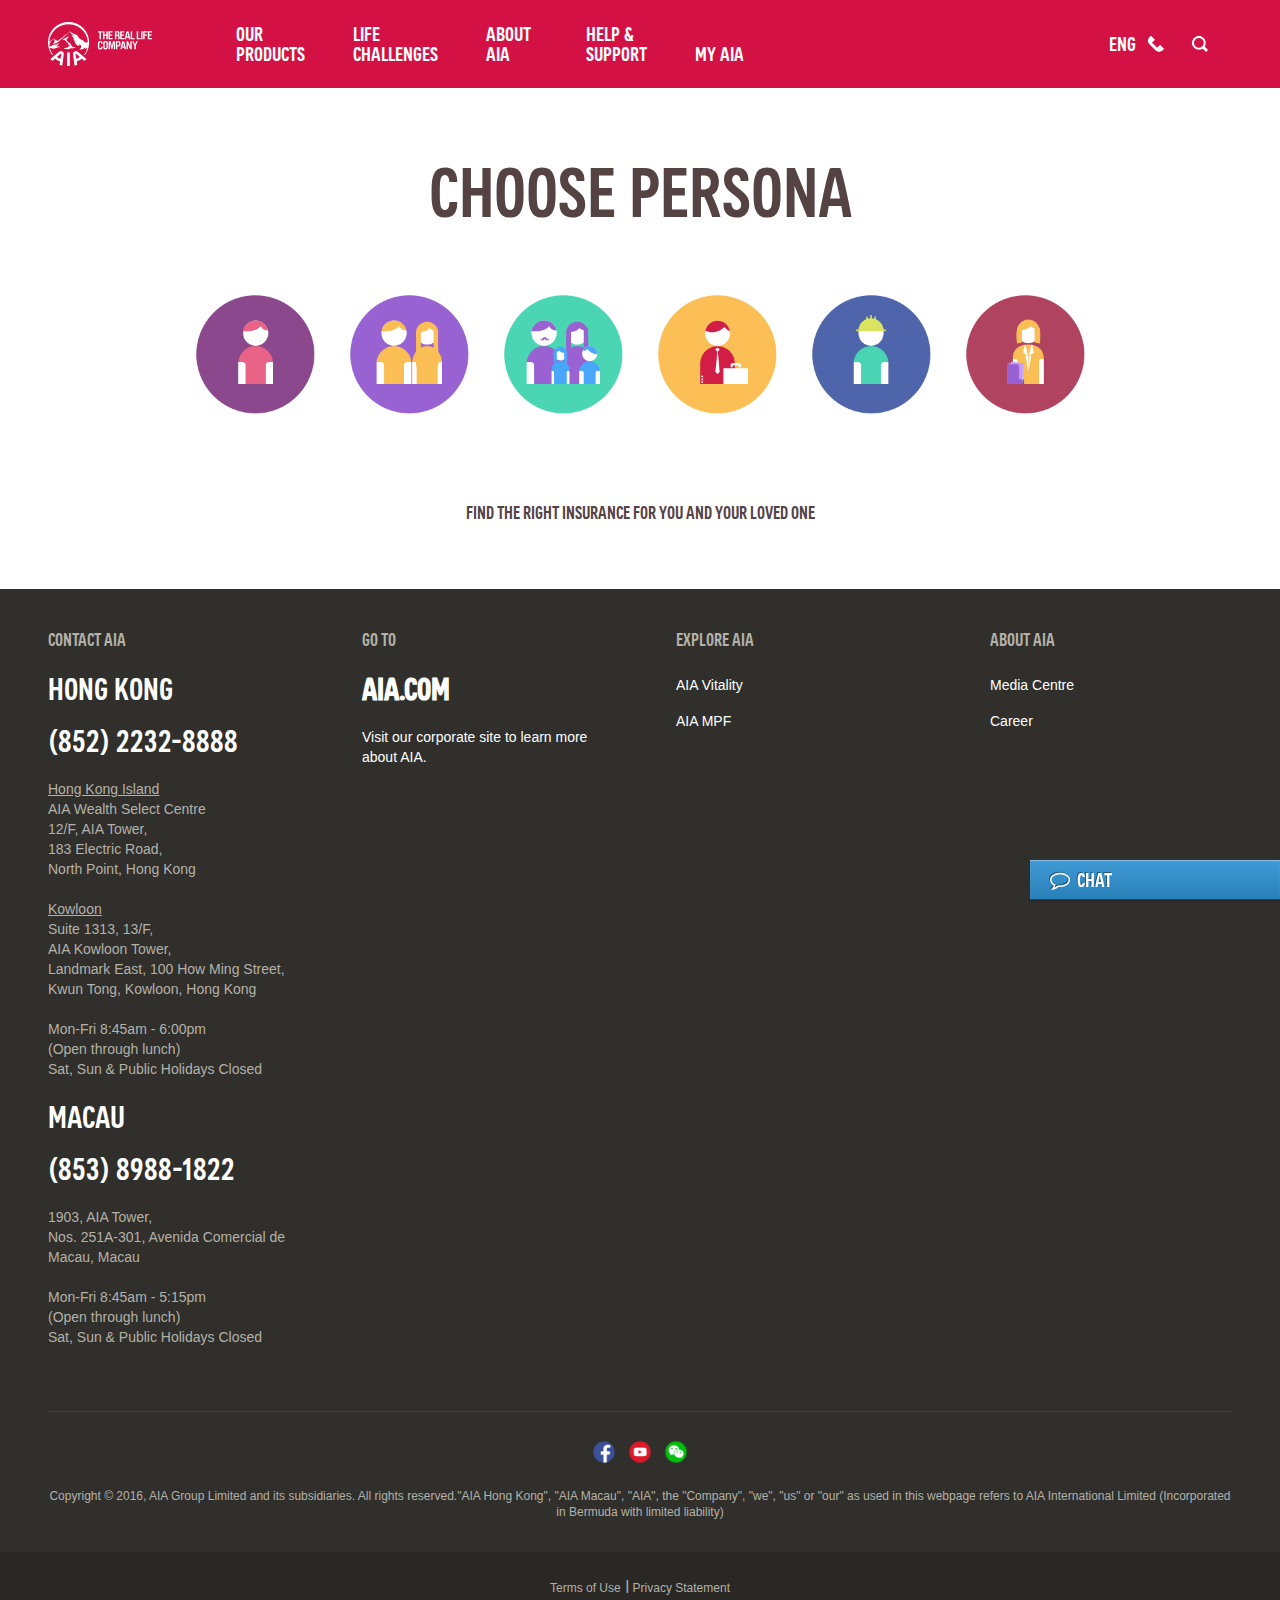
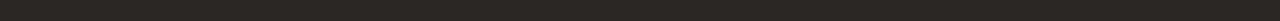
==== en/index.html @ 40a48a63 "url fixed" ====
<!DOCTYPE html>
<html lang="en">

<!-- Mirrored from www.aia.com.hk/en/index.html by HTTrack Website Copier/3.x [XR&CO'2014], Sat, 27 May 2017 01:53:55 GMT -->
<!-- Added by HTTrack -->
<meta http-equiv="content-type" content="text/html;charset=utf-8" />
<!-- /Added by HTTrack -->
<head>
<meta http-equiv="X-UA-Compatible" content="IE=edge">
<meta name="keywords" content="">
<meta name="description" content="AIA Hong Kong provides insurance products for both individuals and businesses. Find out more about our services and get the latest updates!">
<meta name="format-detection" content="telephone=no">
  <link rel='stylesheet' href='custom_style.css'>
  <link href='https://cdnjs.cloudflare.com/ajax/libs/font-awesome/4.3.0/css/font-awesome.css' rel='stylesheet' type='text/css'>
  <link href='https://fonts.googleapis.com/css?family=Roboto:100,300,400,700|Roboto+Condensed:300,400,700' rel='stylesheet'
    type='text/css'>
	<style>
	</style>
<script src="jquery-1.10.2.min.js"></script>
<script src="appwarp.min.js"></script>
<script type="text/javascript">
        function fallbackSvgs() {
            if (!/Safari|iPhone|iPad|iPod/.test(navigator.userAgent) || !/Apple Computer/.test(navigator.vendor)) return;
            var svgs=document.getElementsByTagName('svg');
            while (svgs.length) {
                var svg=svgs[0];
                var img=svg.getElementsByTagName('image')[0];
                img.classList.remove('icon-fallback');
                svg.outerHTML=img.outerHTML.replace('image','img');
            }
        }

        if(document.addEventListener){
            document.addEventListener('DOMContentLoaded', function(event) {
                fallbackSvgs();
            });
        }
    </script>

  <script type="text/javascript">
    var apiKey = "112af4dc8deae4602107b53dc00320ffbe6f4601c181097332210247042c0b2e";
    var secreteKey = "acedbf2c30df3cff12a6592e09441986ffa136e1caedbfd6b4c72ea57dddc3f6";

    var _warpclient;
    var nameId = "";
    var roomsText = "";
    var inRoom = false;
    var roomId = "";
	var questionAnswers=0;

    function onConnectDone(res) {
	
      if (res == AppWarp.ResultCode.Success) {
        console.log("Client Connected");
        console.log("Checking If Admin is Online!!!!");
        _warpclient.getUserStatus("ADMIN");
      }
      else {
        console.log("Error in Connection");
      }
    }

    function onGetUserStatusDone(res) {

      $("#roomInfo").html("onGetUserStatusDone Success");
      if (res.json.status) {
        console.log("Admin is Online!!!!");
        $("#getUsers").html("Admin is available");
      } else {
        console.log("Admin is not Online!!!!");
        $("#getUsers").html("Admin is not available");
      }

    }

    //sendPrivateChat(toUser, message) 

    function onSendPrivateChatDone(res) {
      var msg = "onSendPrivateChatDone : <strong>" + AppWarp.ResultCode[res] + "</strong>";
      console.log(msg);
      if (AppWarp.ResultCode[res] == "Success") {

      } else {

      }
    }

	function sendQuestionFromAdmin(answer){
	var resAns = answer.toLowerCase();

	if(questionAnswers==0){
	if(resAns=="n"||resAns=="no"){
	      questionAnswers++;
	      setResponse("Admin", "")
		  setTimeout(function(){ setResponse("Admin", "Are you looking to protect yourself or your family members?"); },500);
	}
	else if(resAns=="y"||resAns=="yes"){
	 questionAnswers++;
	  setResponse("Admin", "")
	 setTimeout(function(){ setResponse("Admin", "I am unable to get you, please contact at contact@aia.com"); },500);
	}
	else{
	setTimeout(function(){ setResponse("Admin", "I am unable to get you, please choose an option(Y/N)"); },500);
	}
	}
	else if(questionAnswers==1){
	if(resAns=="yes"||resAns=="y"){
	 questionAnswers++;
		setResponse("Admin", "")
		setTimeout(function(){ setResponse("Admin", "Are you looking to protect your Health?"); },500);
	}
	else if(resAns=="n"||resAns=="no"){
	 questionAnswers++;
	  setResponse("Admin", "")
	 setTimeout(function(){ setResponse("Admin", "I am unable to get you, please contact at contact@aia.com"); },500);
	}
	else{
	setTimeout(function(){ setResponse("Admin", "I am unable to get you, please choose an option(Y/N)"); },500);
	}
	}
	else if(questionAnswers==2){
	if(resAns=="no"||resAns=="n"){
	 questionAnswers++;
	  setResponse("Admin", "")
	 setTimeout(function(){ setResponse("Admin", "Are you looking to protect your Life?"); },500);
	}
	else if(resAns=="y"||resAns=="yes"){
	 questionAnswers++;
	  setResponse("Admin", "")
	 setTimeout(function(){ setResponse("Admin", "I am unable to get you, please contact at contact@aia.com"); },500);
	}
	else{
	 setTimeout(function(){ setResponse("Admin", "I am unable to get you, please choose an option(Y/N)"); },500);
	}
	}
	else if(questionAnswers==3){
	  setResponse("Admin", "")
	 setTimeout(function(){ setResponse("Admin", "Thanks for sharing your views,<a href=\"13.88.191.53/en/ourproducts.html\"> click here</a> to know recommended product for you. "); },500);
	}
	else{
	setTimeout(function(){ setResponse("Admin", "I am unable to get you, please contact at contact@aia.com"); },500);
	}
	}
    function onPrivateChatReceived(sender, chat) {
      var msg = "<strong>" + sender + "</strong> privately says <i> " + chat + "</i>";
      console.log(msg);
      setResponse(sender, chat)
    }

    function setResponse(sender, chat) {
      Date.prototype.monthNames = [
        "January", "February", "March",
        "April", "May", "June",
        "July", "August", "September",
        "October", "November", "December"
      ];

      Date.prototype.getShortMonthName = function () {
        return this.monthNames[this.getMonth()].substr(0, 3);
      };
      var today = new Date();
      var dd = today.getDate();
      var mm = today.getShortMonthName();
      var currDate = mm + " " + dd

      if (sender === nameId) {
	  
        var liHtml = '<li><div class="row"><div class="col-xs-12"><div class="meta-info user_info_right"><a href="#">' + sender + '</a> on ' + currDate + '</div></div></div><div class="row"><div class="col-xs-2"> </div><div class="col-xs-10"><div class="chat-bubble chat-bubble-right"><div class="bubble-arrow"></div><p class="pd0 mr0">' + chat + '</p></div></div></div></li>'
        $("#response").html($("#response").html() + liHtml);
		sendQuestionFromAdmin(chat);
		
      }
	  else if(sender=="Admin" && chat==""){
	     var liHtml = '<div class="meta-info user_info_left">Bot is typing....  </div>'
       // $("#response").html($("#response").html() + liHtml);
	  }
      else {
        var liHtml = '<li><div class="row"><div class="col-xs-12"><div class="meta-info user_info_left"><a href="#">' + sender+ '</a> on ' + currDate + '</div></div></div><div class="row"><div class="col-xs-10"><div class="chat-bubble chat-bubble-left"><div class="bubble-arrow"></div><p class="pd0 mr0">' + chat + '</p> </div>  </div> <div class="col-xs-2"> </div></div></li>'
        $("#response").html($("#response").html() + liHtml);
      }


      var fixedScroll = document.getElementById("chatDiv");
      fixedScroll.scrollTop = fixedScroll.scrollHeight;


    }

    function openChatWindow(id) {
      if ( id == 'persona1'){
        $("#persona1").addClass("persona-selected");
        $("#persona2").removeClass("persona-selected");
        $("#persona3").removeClass("persona-selected");
        $("#persona4").removeClass("persona-selected");
        $("#persona5").removeClass("persona-selected");
        $("#persona6").removeClass("persona-selected");
      }else if ( id == 'persona2'){
        $("#persona2").addClass("persona-selected");
        $("#persona1").removeClass("persona-selected");
        $("#persona3").removeClass("persona-selected");
        $("#persona4").removeClass("persona-selected");
        $("#persona5").removeClass("persona-selected");
        $("#persona6").removeClass("persona-selected");
      }else if ( id == 'persona3'){
        $("#persona3").addClass("persona-selected");
        $("#persona1").removeClass("persona-selected");
        $("#persona2").removeClass("persona-selected");
        $("#persona4").removeClass("persona-selected");
        $("#persona5").removeClass("persona-selected");
        $("#persona6").removeClass("persona-selected");
      }else if ( id == 'persona4'){
        $("#persona4").addClass("persona-selected");
        $("#persona1").removeClass("persona-selected");
        $("#persona3").removeClass("persona-selected");
        $("#persona2").removeClass("persona-selected");
        $("#persona5").removeClass("persona-selected");
        $("#persona6").removeClass("persona-selected");
      }else if ( id == 'persona5'){
        $("#persona5").addClass("persona-selected");
        $("#persona1").removeClass("persona-selected");
        $("#persona3").removeClass("persona-selected");
        $("#persona4").removeClass("persona-selected");
        $("#persona2").removeClass("persona-selected");
        $("#persona6").removeClass("persona-selected");
      }else if ( id == 'persona6'){
        $("#persona6").addClass("persona-selected");
        $("#persona1").removeClass("persona-selected");
        $("#persona3").removeClass("persona-selected");
        $("#persona4").removeClass("persona-selected");
        $("#persona5").removeClass("persona-selected");
        $("#persona2").removeClass("persona-selected");
      }
     
      $('#chat').fadeOut(500);
      $('#appwarpchatRoomForm').fadeIn(1000);
      countMsg = 0
      $("#chatnote").text("");
    }

    function closeChat() {
      $('#appwarpchatRoomForm').fadeOut(500);
      $('#chat').fadeIn(1000);
    }




    $(document).ready(function () {
      nameId = "Guest"
      console.log("Connecting...");
      AppWarp.WarpClient.initialize(apiKey, secreteKey);
      _warpclient = AppWarp.WarpClient.getInstance();
      _warpclient.setResponseListener(AppWarp.Events.onConnectDone, onConnectDone);
      _warpclient.setResponseListener(AppWarp.Events.onUserStatusDone, onGetUserStatusDone);
      _warpclient.setResponseListener(AppWarp.Events.onSendPrivateChatDone, onSendPrivateChatDone);
      _warpclient.setNotifyListener(AppWarp.Events.onPrivateChatReceived, onPrivateChatReceived);
     // _warpclient.connect(nameId);
      setResponse("Admin", "Are you looking to invest or save for your future ?");
      $("#chatBtn").click(function () {

        if ($("#chatText").val() != "") {
          _warpclient.sendPrivateChat("ADMIN", $("#chatText").val());
          setResponse(nameId, $("#chatText").val())
		
          $("#chatText").val("");
        }

      });


    });
  </script>
<meta charset="utf-8">
<meta name="viewport" content="width=device-width, initial-scale=1">
<link rel="icon" href="http://www.aia.com.hk/favicon.ico">
<meta name="google-site-verification" content="54r_aeWlMn4GlJ3E33iIBXCVRWlQ9u3NirgocpAQpz4"/>
<link rel="stylesheet" href="../etc/clientlibs/aia/aia-header.min.bcd411696935f5791900a3b839f536d9.css" type="text/css">
<script type="text/javascript" src="../etc/clientlibs/aia/aia-header.min.0e0a259e5b0465d894c27c2f951779d0.js"></script>
<link rel="canonical" href="index.html"/>

<!-- HTML5 shim and Respond.js IE8 support of HTML5 elements and media queries -->
<!--[if lte IE 9]>
<link rel="stylesheet" href="/etc/clientlibs/aia/ie-fixes.min.css" type="text/css">
<script type="text/javascript" src="/etc/clientlibs/aia/ie-fixes.min.js"></script>

<![endif]-->

<title>AIA Life Insurance Hong Kong - AIA Hong Kong</title>
</head>

<body>
<div> <a id="gotocontent" href="#main" class="lk2 gotocontent" tabindex="1">Skip to main content</a></div>
<div> 
  <script type="text/javascript">
	window._q=[];
</script>
  <div class="topnav global-nav parbase">
    <div class="navmenu-backdrop"></div>
    <div class="navmenu navmenu-default navmenu-fixed-left offcanvas">
      <ul class="navmenu-nav-inline">
        <li><a href="index.html">ENG</a></li>
        <li><a href="http://www.aia.com.hk/zh-hk/index.html">繁體</a></li>
        <li><a href="http://www.aia.com.hk/zh-cn/index.html">简体</a></li>
      </ul>
      <ul class="nav navmenu-nav" data-user-menu="individual">
        <li> <a class="clearfix" href="index.html"> <svg  class="icon icon-xs hide-on-fallback " role="img">
          <g>
            <use xmlns:xlink="http://www.w3.org/1999/xlink" xlink:href="http://www.aia.com.hk/content/dam/aia/icons/icons.svg#home-menu"></use>
            <image class="icon icon-xs " src="../content/dam/aia/icons/menu/home-menu.png" alt="undefined" xmlns:xlink="http://www.w3.org/1999/xlink" xlink:href="#"></image>
          </g>
                                                                                                                                                            </svg> <span class="h5 w">home</span> </a> </li>
        <li class="dropdown">
          <div class="mobile-firstlevel"> <a class="" href="our-products.html"> <svg  class="icon icon-xs hide-on-fallback " role="img">
            <g>
              <use xmlns:xlink="http://www.w3.org/1999/xlink" xlink:href="http://www.aia.com.hk/content/dam/aia/icons/icons.svg#life-menu"></use>
              <image class="icon icon-xs " src="../content/dam/aia/icons/menu/life-menu.png" alt="undefined" xmlns:xlink="http://www.w3.org/1999/xlink" xlink:href="#"></image>
            </g>
            </svg> <span>Our Products</span> </a> <a class="dropdown-toggle pull-right" data-toggle="dropdown"> <svg  class="icon icon-xs hide-on-fallback pull-right closed-show" role="img">
            <g>
              <use xmlns:xlink="http://www.w3.org/1999/xlink" xlink:href="http://www.aia.com.hk/content/dam/aia/icons/icons.svg#open-2ndg"></use>
              <image class="icon icon-xs pull-right closed-show" src="../content/dam/aia/icons/secondary/open-2ndg.png" alt="undefined" xmlns:xlink="http://www.w3.org/1999/xlink" xlink:href="#"></image>
            </g>
            </svg> <svg  class="icon icon-xs hide-on-fallback pull-right closed-hide" role="img">
            <g>
              <use xmlns:xlink="http://www.w3.org/1999/xlink" xlink:href="http://www.aia.com.hk/content/dam/aia/icons/icons.svg#close-2ndg"></use>
              <image class="icon icon-xs pull-right closed-hide" src="../content/dam/aia/icons/secondary/close-2ndg.png" alt="undefined" xmlns:xlink="http://www.w3.org/1999/xlink" xlink:href="#"></image>
            </g>
            </svg> </a> </div>
          <ul class="dropdown-menu navmenu-nav navmenu-dropdown-menu" role="menu">
            <li><a class="h6 b5" href="our-products/savings.html">Savings</a></li>
            <li><a class="h6 b5" href="our-products/insurance-with-investment-focus.html">Insurance with Investment Focus</a></li>
            <li><a class="h6 b5" href="our-products/life-protection.html">Life Protection</a></li>
            <li><a class="h6 b5" href="our-products/critical-illness-protection.html">Critical Illness Protection</a></li>
            <li><a class="h6 b5" href="our-products/medical-protection.html">Medical Protection</a></li>
            <li><a class="h6 b5" href="our-products/retirement-income.html">Retirement Income</a></li>
            <li><a class="h6 b5" href="our-products/investment-linked-assurance-scheme.html">Investment-Linked Assurance Schemes</a></li>
            <li><a class="h6 b5" href="our-products/accident-other-protections.html">Accident &amp; Other Protections</a></li>
            <li><a class="h6 b5" href="our-products/aia-vitality.html">AIA Vitality</a></li>
            <li><a class="h6 b5" href="our-products/employee-benefits.html">Employee Benefits</a></li>
            <li><a class="h6 b5" href="http://www.aia-pt.com.hk/en/index.html">MPF / ORSO / MACAU PENSION</a></li>
          </ul>
        </li>
        <li class="dropdown">
          <div class="mobile-firstlevel"> <a class="" href="life-challenges.html"> <svg  class="icon icon-xs hide-on-fallback " role="img">
            <g>
              <use xmlns:xlink="http://www.w3.org/1999/xlink" xlink:href="http://www.aia.com.hk/content/dam/aia/icons/icons.svg#myclaims-menu"></use>
              <image class="icon icon-xs " src="../content/dam/aia/icons/menu/myclaims-menu.png" alt="undefined" xmlns:xlink="http://www.w3.org/1999/xlink" xlink:href="#"></image>
            </g>
            </svg> <span>Life Challenges</span> </a> <a class="dropdown-toggle pull-right" data-toggle="dropdown"> <svg  class="icon icon-xs hide-on-fallback pull-right closed-show" role="img">
            <g>
              <use xmlns:xlink="http://www.w3.org/1999/xlink" xlink:href="http://www.aia.com.hk/content/dam/aia/icons/icons.svg#open-2ndg"></use>
              <image class="icon icon-xs pull-right closed-show" src="../content/dam/aia/icons/secondary/open-2ndg.png" alt="undefined" xmlns:xlink="http://www.w3.org/1999/xlink" xlink:href="#"></image>
            </g>
            </svg> <svg  class="icon icon-xs hide-on-fallback pull-right closed-hide" role="img">
            <g>
              <use xmlns:xlink="http://www.w3.org/1999/xlink" xlink:href="http://www.aia.com.hk/content/dam/aia/icons/icons.svg#close-2ndg"></use>
              <image class="icon icon-xs pull-right closed-hide" src="../content/dam/aia/icons/secondary/close-2ndg.png" alt="undefined" xmlns:xlink="http://www.w3.org/1999/xlink" xlink:href="#"></image>
            </g>
            </svg> </a> </div>
          <ul class="dropdown-menu navmenu-nav navmenu-dropdown-menu" role="menu">
            <li><a class="h6 b5" href="life-challenges/vitality.html">Leading a Healthier Life</a></li>
            <li><a class="h6 b5" href="life-challenges/childrens-education.html">Plan for Your Children’s Education</a></li>
            <li><a class="h6 b5" href="life-challenges/ci-expenses.html">Lessen the Impact of Critical Illness</a></li>
            <li><a class="h6 b5" href="life-challenges/medical.html">Prepare for Medical Expenses</a></li>
            <li><a class="h6 b5" href="life-challenges/wealth-accumulation.html">Start Building Your Fortune</a></li>
            <li><a class="h6 b5" href="life-challenges/retirement.html">Enjoy Your Retirement</a></li>
          </ul>
        </li>
        <li class="dropdown">
          <div class="mobile-firstlevel"> <a class="" href="about-aia.html"> <svg  class="icon icon-xs hide-on-fallback " role="img">
            <g>
              <use xmlns:xlink="http://www.w3.org/1999/xlink" xlink:href="http://www.aia.com.hk/content/dam/aia/icons/icons.svg#aia-menu"></use>
              <image class="icon icon-xs " src="../content/dam/aia/icons/menu/aia-menu.png" alt="undefined" xmlns:xlink="http://www.w3.org/1999/xlink" xlink:href="#"></image>
            </g>
            </svg> <span>About AIA</span> </a> <a class="dropdown-toggle pull-right" data-toggle="dropdown"> <svg  class="icon icon-xs hide-on-fallback pull-right closed-show" role="img">
            <g>
              <use xmlns:xlink="http://www.w3.org/1999/xlink" xlink:href="http://www.aia.com.hk/content/dam/aia/icons/icons.svg#open-2ndg"></use>
              <image class="icon icon-xs pull-right closed-show" src="../content/dam/aia/icons/secondary/open-2ndg.png" alt="undefined" xmlns:xlink="http://www.w3.org/1999/xlink" xlink:href="#"></image>
            </g>
            </svg> <svg  class="icon icon-xs hide-on-fallback pull-right closed-hide" role="img">
            <g>
              <use xmlns:xlink="http://www.w3.org/1999/xlink" xlink:href="http://www.aia.com.hk/content/dam/aia/icons/icons.svg#close-2ndg"></use>
              <image class="icon icon-xs pull-right closed-hide" src="../content/dam/aia/icons/secondary/close-2ndg.png" alt="undefined" xmlns:xlink="http://www.w3.org/1999/xlink" xlink:href="#"></image>
            </g>
            </svg> </a> </div>
          <ul class="dropdown-menu navmenu-nav navmenu-dropdown-menu" role="menu">
            <li><a class="h6 b5" href="about-aia/messages-from-our-leaders.html">Messages from Our Leaders</a></li>
            <li><a class="h6 b5" href="about-aia/careers.html">Careers</a></li>
            <li><a class="h6 b5" href="about-aia/our-commitments.html">Our Commitments</a></li>
            <li><a class="h6 b5" href="about-aia/media-centre.html">Media Centre</a></li>
            <li><a class="h6 b5" href="about-aia/recent-promotion.html">Recent Promotion</a></li>
            <li><a class="h6 b5" href="about-aia/breeze-e-zine.html">Breeze e-zine</a></li>
            <li><a class="h6 b5" href="about-aia/agency-recognition.html">Agency Recognition</a></li>
            <li><a class="h6 b5" href="about-aia/distribution-partners.html">Distribution Partners</a></li>
            <li><a class="h6 b5" href="about-aia/our-awards.html">Awards</a></li>
          </ul>
        </li>
        <li class="dropdown freefrom-mobile-section">
          <div class="mobile-firstlevel"> <a class="" href="help-and-support/individuals.html"> <svg  class="icon icon-xs hide-on-fallback " role="img">
            <g>
              <use xmlns:xlink="http://www.w3.org/1999/xlink" xlink:href="http://www.aia.com.hk/content/dam/aia/icons/icons.svg#agents-nav"></use>
              <image class="icon icon-xs " src="../content/dam/aia/icons/navigation/agents-nav.png" alt="undefined" xmlns:xlink="http://www.w3.org/1999/xlink" xlink:href="#"></image>
            </g>
            </svg> <span>Help &amp; Support</span> </a> <a class="dropdown-toggle pull-right" data-toggle="dropdown"> <svg  class="icon icon-xs hide-on-fallback pull-right closed-show" role="img">
            <g>
              <use xmlns:xlink="http://www.w3.org/1999/xlink" xlink:href="http://www.aia.com.hk/content/dam/aia/icons/icons.svg#open-2ndg"></use>
              <image class="icon icon-xs pull-right closed-show" src="../content/dam/aia/icons/secondary/open-2ndg.png" alt="undefined" xmlns:xlink="http://www.w3.org/1999/xlink" xlink:href="#"></image>
            </g>
            </svg> <svg  class="icon icon-xs hide-on-fallback pull-right closed-hide" role="img">
            <g>
              <use xmlns:xlink="http://www.w3.org/1999/xlink" xlink:href="http://www.aia.com.hk/content/dam/aia/icons/icons.svg#close-2ndg"></use>
              <image class="icon icon-xs pull-right closed-hide" src="../content/dam/aia/icons/secondary/close-2ndg.png" alt="undefined" xmlns:xlink="http://www.w3.org/1999/xlink" xlink:href="#"></image>
            </g>
            </svg> </a> </div>
          <ul class="dropdown-menu navmenu-nav navmenu-dropdown-menu" role="menu">
            <li> <a class="h6 b5" href="help-and-support/individuals/contact.html" target="_self">Contact Information</a> </li>
            <li> <a class="h6 b5" href="help-and-support/individuals/premium-payment-channels.html" target="_self">Payment Options</a> </li>
            <li> <a class="h6 b5" href="help-and-support/individuals/exchange-rates.html" target="_self">Foreign Exchange Rates</a> </li>
            <li> <a class="h6 b5" href="help-and-support/individuals/claims-corner.html" target="_self">Claims Corner</a> </li>
            <li> <a class="h6 b5" href="help-and-support/individuals/health-care-support.html" target="_self">Health Care Support</a> </li>
            <li> <a class="h6 b5" href="help-and-support/individuals/investment-information.html" target="_self">Investment Information</a> </li>
            <li> <a class="h6 b5" href="help-and-support/aias.html" target="_self">Worldwide Emergency Assistance Services</a> </li>
            <li> <a class="h6 b5" href="help-and-support/individuals/form-library.html" target="_self">Form Library</a> </li>
          </ul>
        </li>
        <li class="dropdown myaia-mobile-section">
          <div class="mobile-firstlevel"> <a class="" href="#"> <svg  class="icon icon-xs hide-on-fallback " role="img">
            <g>
              <use xmlns:xlink="http://www.w3.org/1999/xlink" xlink:href="http://www.aia.com.hk/content/dam/aia/icons/icons.svg#myinsurance-menu"></use>
              <image class="icon icon-xs " src="../content/dam/aia/icons/menu/myinsurance-menu.png" alt="undefined" xmlns:xlink="http://www.w3.org/1999/xlink" xlink:href="#"></image>
            </g>
            </svg> <span>My AIA</span> </a> <a class="dropdown-toggle pull-right" data-toggle="dropdown"> <svg  class="icon icon-xs hide-on-fallback pull-right closed-show" role="img">
            <g>
              <use xmlns:xlink="http://www.w3.org/1999/xlink" xlink:href="http://www.aia.com.hk/content/dam/aia/icons/icons.svg#open-2ndg"></use>
              <image class="icon icon-xs pull-right closed-show" src="../content/dam/aia/icons/secondary/open-2ndg.png" alt="undefined" xmlns:xlink="http://www.w3.org/1999/xlink" xlink:href="#"></image>
            </g>
            </svg> <svg  class="icon icon-xs hide-on-fallback pull-right closed-hide" role="img">
            <g>
              <use xmlns:xlink="http://www.w3.org/1999/xlink" xlink:href="http://www.aia.com.hk/content/dam/aia/icons/icons.svg#close-2ndg"></use>
              <image class="icon icon-xs pull-right closed-hide" src="../content/dam/aia/icons/secondary/close-2ndg.png" alt="undefined" xmlns:xlink="http://www.w3.org/1999/xlink" xlink:href="#"></image>
            </g>
            </svg> </a> </div>
          <ul class="dropdown-menu navmenu-nav navmenu-dropdown-menu" role="menu">
            <li> <a class="h6 b5" href="https://www3.aia.com.hk/customer/vitality/login.do" target="_self">AIA Vitality</a> </li>
            <li> <a class="h6 b5" href="https://www3.aia.com.hk/customer/agreement.do" target="_self">Customer Corner</a> </li>
            <li> <a class="h6 b5" href="https://www3.aia.com.hk/agency/loginb.do" target="_self">Agency Corner</a> </li>
            <li> <a class="h6 b5" href="https://www3.aia.com.hk/ebusiness/" target="_self">Partnership Distribution Corner</a> </li>
            <li> <a class="h6 b5" href="https://www3.aia.com.hk/iAES" target="_self">Assignee Corner</a> </li>
            <li> <a class="h6 b5" href="https://gmd.aia.com.hk/eCOMPASS/com/aig/ecompass/admin/jsp/Login.jsp?locale=en_HK" target="_blank">Employee Benefits</a> </li>
            <li> <a class="h6 b5" href="https://www3.aia-pt.com.hk/mpf/ee/login.jspa?lang=en_US" target="_blank">MPF</a> </li>
            <li> <a class="h6 b5" href="https://www3.aia-pt.com.hk/orso/ee/login.jsp?es=ORSO&amp;lang=en_US" target="_blank">ORSO</a> </li>
          </ul>
        </li>
      </ul>
      <ul class="nav promomenu-nav">
        <li> <a href="about-aia/recent-promotion/aia-vitality-weekly-challenge.html">
          <div class="h5 w">AIA Vitality Weekly Challenge Lucky Draw</div>
          <div class="b5 bt5">Stay active and grab every chance to win!</div>
          </a> </li>
        <li> <a href="our-products/life-stages.html">
          <div class="h5 w">Life Stages</div>
          <div class="b5 bt5">Learn more about the needs of different life stages and the solutions we can offer.</div>
          </a> </li>
        <li> <a href="help-and-support/individuals/important-information.html">
          <div class="h5 w">Important Information</div>
          <div class="b5 bt5"></div>
          </a> </li>
      </ul>
    </div>
    <div class="navbar navbar-default navbar-fixed">
      <div class="navbar-slim">
        <div class="navbar-title-slim">AIA</div>
      </div>
      <div class="navbar-one">
        <button type="button" class="navbar-btn hide-sd-up" data-toggle="offcanvas" data-target=".navmenu"> <svg  class="icon icon-xs hide-on-fallback " role="img">
        <!--g>
          <use xmlns:xlink="http://www.w3.org/1999/xlink" xlink:href="http://www.aia.com.hk/content/dam/aia/icons/icons.svg#menu-nav"></use>
          <image class="icon icon-xs " src="../content/dam/aia/icons/navigation/menu-nav.png" alt="undefined" xmlns:xlink="http://www.w3.org/1999/xlink" xlink:href="#"></image>
        </g-->
        </svg> </button>
        <a class="navbar-brand" href="index.html" tabindex="99"> <svg  class="icon icon-s hide-on-fallback visible-xs-inline-block" role="img">
        <g>
          <use xmlns:xlink="http://www.w3.org/1999/xlink" xlink:href="http://www.aia.com.hk/content/dam/aia/icons/icons.svg#aiawhite-logo"></use>
          <image class="icon icon-s visible-xs-inline-block" src="../content/dam/aia/logos/aiawhite-logo.png" alt="" xmlns:xlink="http://www.w3.org/1999/xlink" xlink:href="#"></image>
        </g>
        </svg> <img class="navbar-brand-img hidden-xs mrlt50neg" src="../content/dam/aia/logos/aia-logo-lockup-2x.png"/> </a>
        <ul class="nav navbar-nav" data-user-menu="individual">
          <li class="dropdown"> <a href="our-products.html" class="dropdown-toggle h6" data-hover="dropdown" data-delay="100" data-hover-delay="300" style="width:100px" tabindex="100"> Our Products </a>
            <div class="dropdown-menu">
              <div class="container-fluid margin-bottom-xxl">
                <div class="row">
                  <div class="col-sm-3 margin-top-3xl">
                    <div class="margin-bottom-5xl">
                      <h4 class="p1 margin-bottom-m">Our Products</h4>
                      <p class="bt3 p3 margin-bottom-xxl">Find our products and services according to your insurance needs.</p>
                      <a class="lk1" href="our-products.html">See more</a>
                      <div class="link-arrow"></div>
                    </div>
                    <div>
                      <h4 class="p1 margin-bottom-m">Life Stages</h4>
                      <p class="bt3 p3 margin-bottom-xxl">Which life stages are you in? We understand your needs and are committed to offering the right solutions that cater to your evolving needs.​</p>
                      <a class="lk1" href="our-products/life-stages.html">See more</a>
                      <div class="link-arrow"></div>
                    </div>
                  </div>
                  <div class="col-sm-9 border-left margin-top-4xl">
                    <div class="row">
                      <div class="col-sm-8">
                        <p class="p2 bt9 margin-bottom-m">For Individuals</p>
                      </div>
                      <div class="col-sm-4">
                        <p class="p2 bt9 margin-bottom-m">For Business</p>
                      </div>
                    </div>
                    <div class="row">
                      <div class="col-sm-4">
                        <ul class="list-unstyled">
                          <li class="list-ele" style="height:84px"> <a href="javascript;;" tabindex="110">
                            <div class="thumbnail">
                              <image class="icon icon-s " src="term-life-insurance/images/icon1.png" alt="undefined" ></image>
                            </div>
                            <div class="content">
                              <h6 class="p3">Single</h6>
                              <p class="p3 bt5">Grow and protect your wealth</p>
                            </div>
                            </a> </li>
                          <li class="list-ele" style="height:84px"> <a href="#" tabindex="111">
                            <div class="thumbnail">
                              <image   class="icon icon-m " src=".term-life-insurance/images/icon2.png" alt="Insurance with Investment Focus"></image>
                            </div>
                            <div class="content">
                              <h6 class="p3">Insurance with Investment Focus</h6>
                              <p class="p3 bt5">Grow your savings with investments</p>
                            </div>
                            </a> </li>
                          <li class="list-ele" style="height:84px"> <a href="#" tabindex="112">
                            <div class="thumbnail">
                              <image class="icon icon-s " src="term-life-insurance/images/icon3.png" alt="undefined"></image>
                            </div>
                            <div class="content">
                              <h6 class="p3">Life Protection</h6>
                              <p class="p3 bt5">Provide financial peace of mind in case worst should happen</p>
                            </div>
                            </a> </li>
                          <li class="list-ele" style="height:84px"> <a href="our-products/critical-illness-protection.html" tabindex="113">
                            <div class="thumbnail">
                              <image class="icon icon-s " src="term-life-insurance/images/icon4.png" alt="Critical Illness Protection"></image>
                            </div>
                            <div class="content">
                              <h6 class="p3">Critical Illness Protection</h6>
                              <p class="p3 bt5">Relieve financial burden when serious illness strikes</p>
                            </div>
                            </a> </li>
                          <li class="list-ele" style="height:84px"> <a href="our-products/medical-protection.html" tabindex="114">
                            <div class="thumbnail">
                              <image class="icon icon-s " src="term-life-insurance/images/icon5.png" alt="undefined"></image>
                            </div>
                            <div class="content">
                              <h6 class="p3">Medical Protection</h6>
                              <p class="p3 bt5">Support for medical expenses</p>
                            </div>
                            </a> </li>
                        </ul>
                      </div>
                      <div class="col-sm-4">
                        <ul class="list-unstyled">
                          <li class="list-ele" style="height:84px"> <a href="our-products/retirement-income.html" tabindex="140">
                            <div class="thumbnail">
                              <image class="icon icon-s " src="term-life-insurance/images/icon6.png" alt="undefined"></image>
                            </div>
                            <div class="content">
                              <h6 class="p3">Retirement Income</h6>
                              <p class="p3 bt5">Prepare for your retirement</p>
                            </d
							iv>
                            </a> </li>
                         </ul>
                      </div>
                      <div class="col-sm-4">
                        <ul class="list-unstyled">
                          <li class="list-ele" style="height:84px"> <a href="our-products/employee-benefits.html" tabindex="170">
                            <div class="thumbnail"> <svg  class="icon icon-s hide-on-fallback " role="img">
                              <g>
                                <use xmlns:xlink="http://www.w3.org/1999/xlink" xlink:href="http://www.aia.com.hk/content/dam/aia/icons/icons.svg#userphoto-prime1"></use>
                                <image class="icon icon-s " src="../content/dam/aia/icons/primary/normal/userphoto-prime1.png" alt="undefined" xmlns:xlink="http://www.w3.org/1999/xlink" xlink:href="#"></image>
                              </g>
                              </svg> </div>
                            <div class="content">
                              <h6 class="p3">Employee Benefits</h6>
                              <p class="p3 bt5">Support your HR strategies with flexible and cost-effective plans to protect your employees</p>
                            </div>
                            </a> </li>
                          <li class="list-ele" style="height:84px"> <a href="http://www.aia-pt.com.hk/en/index.html" tabindex="171">
                            <div class="thumbnail">
                              <image class="icon icon-s " src="../content/dam/aia/icons/primary/normal/pension_business-prime1.png" alt="undefined"></image>
                            </div>
                            <div class="content">
                              <h6 class="p3">MPF / ORSO / MACAU PENSION</h6>
                              <p class="p3 bt5">Check out our range of retirement solutions for employers, employees and self-employed people.</p>
                            </div>
                            </a> </li>
                        </ul>
                      </div>
                    </div>
                  </div>
                </div>
              </div>
              <button class="btn-glyph close-nav-dropdown-btn" data-dismiss="navbar-dropdown" tabindex="199"> <svg title='Dismiss' class="icon icon-xs hide-on-fallback " role="img">
              <g>
                <title>Dismiss</title>
                <use xmlns:xlink="http://www.w3.org/1999/xlink" xlink:href="http://www.aia.com.hk/content/dam/aia/icons/icons.svg#closedark-glyph"></use>
                <image class="icon icon-xs " src="../content/dam/aia/icons/glyph/closedark-glyph.png" alt="undefined" xmlns:xlink="http://www.w3.org/1999/xlink" xlink:href="#"></image>
              </g>
              </svg> </button>
            </div>
          </li>
          <li class="dropdown"> <a href="life-challenges.html" class="dropdown-toggle h6" data-hover="dropdown" data-delay="100" data-hover-delay="300" style="width:100px" tabindex="200"> Life Challenges </a>
            <div class="dropdown-menu">
              <div class="container-fluid margin-bottom-xxl">
                <div class="row">
                  <div class="col-sm-3 margin-top-3xl">
                    <h4 class="p1 margin-bottom-m">Life Challenges</h4>
                    <p class="bt3 p3 margin-bottom-xxl">What matters to you most?</p>
                    <a class="lk1" href="life-challenges.html" tabindex="201">View all life challenges</a>
                    <div class="link-arrow"></div>
                  </div>
                  <div class="col-sm-9 border-left margin-top-4xl">
                    <div class="row">
                      <div class="col-sm-4 hidden-md">
                        <ul class="list-unstyled">
                          <li class="list-ele" style="height:84px"> <a href="life-challenges/vitality.html" tabindex="210">
                            <div class="thumbnail"> <svg  class="icon icon-s hide-on-fallback " role="img">
                              <g>
                                <use xmlns:xlink="http://www.w3.org/1999/xlink" xlink:href="http://www.aia.com.hk/content/dam/aia/icons/icons.svg#lc_runningshoes-prime1"></use>
                                <image class="icon icon-s " src="../content/dam/aia/icons/primary/normal/lc_runningshoes-prime1.png" alt="undefined" xmlns:xlink="http://www.w3.org/1999/xlink" xlink:href="#"></image>
                              </g>
                              </svg> </div>
                            <div class="content">
                              <h6 class="p3">Leading a Healthier Life</h6>
                              <p class="p3 bt5">There is no better feeling in life than being healthy.</p>
                            </div>
                            </a> </li>
                          <li class="list-ele" style="height:84px"> <a href="life-challenges/childrens-education.html" tabindex="211">
                            <div class="thumbnail"> <svg  class="icon icon-s hide-on-fallback " role="img">
                              <g>
                                <use xmlns:xlink="http://www.w3.org/1999/xlink" xlink:href="http://www.aia.com.hk/content/dam/aia/icons/icons.svg#education-prime1"></use>
                                <image class="icon icon-s " src="../content/dam/aia/icons/primary/normal/education-prime1.png" alt="undefined" xmlns:xlink="http://www.w3.org/1999/xlink" xlink:href="#"></image>
                              </g>
                              </svg> </div>
                            <div class="content">
                              <h6 class="p3">Plan for Your Children’s Education</h6>
                              <p class="p3 bt5">Start an education fund as soon as possible to ensure your children’s bright future</p>
                            </div>
                            </a> </li>
                        </ul>
                      </div>
                      <div class="col-sm-4">
                        <ul class="list-unstyled">
                          <li class="list-ele" style="height:84px"> <a href="life-challenges/ci-expenses.html" tabindex="240">
                            <div class="thumbnail"> <svg  class="icon icon-s hide-on-fallback " role="img">
                              <g>
                                <use xmlns:xlink="http://www.w3.org/1999/xlink" xlink:href="http://www.aia.com.hk/content/dam/aia/icons/icons.svg#health-prime1"></use>
                                <image class="icon icon-s " src="../content/dam/aia/icons/primary/normal/health-prime1.png" alt="undefined" xmlns:xlink="http://www.w3.org/1999/xlink" xlink:href="#"></image>
                              </g>
                              </svg> </div>
                            <div class="content">
                              <h6 class="p3">Lessen the Impact of Critical Illness</h6>
                              <p class="p3 bt5">Concentrate on getting well without financial worries</p>
                            </div>
                            </a> </li>
                          <li class="list-ele" style="height:84px"> <a href="life-challenges/medical.html" tabindex="241">
                            <div class="thumbnail"> <svg  class="icon icon-s hide-on-fallback " role="img">
                              <g>
                                <use xmlns:xlink="http://www.w3.org/1999/xlink" xlink:href="http://www.aia.com.hk/content/dam/aia/icons/icons.svg#medicalcare-prime1"></use>
                                <image class="icon icon-s " src="../content/dam/aia/icons/primary/normal/medicalcare-prime1.png" alt="undefined" xmlns:xlink="http://www.w3.org/1999/xlink" xlink:href="#"></image>
                              </g>
                              </svg> </div>
                            <div class="content">
                              <h6 class="p3">Prepare for Medical Expenses</h6>
                              <p class="p3 bt5">Comprehensive protection saves you the financial hassle in dealing with the unexpected</p>
                            </div>
                            </a> </li>
                        </ul>
                      </div>
                      <div class="col-sm-4">
                        <ul class="list-unstyled">
                          <li class="list-ele" style="height:84px"> <a href="life-challenges/wealth-accumulation.html" tabindex="270">
                            <div class="thumbnail"> <svg  class="icon icon-s hide-on-fallback " role="img">
                              <g>
                                <use xmlns:xlink="http://www.w3.org/1999/xlink" xlink:href="http://www.aia.com.hk/content/dam/aia/icons/icons.svg#calculator-prime1"></use>
                                <image class="icon icon-s " src="../content/dam/aia/icons/primary/normal/calculator-prime1.png" alt="undefined" xmlns:xlink="http://www.w3.org/1999/xlink" xlink:href="#"></image>
                              </g>
                              </svg> </div>
                            <div class="content">
                              <h6 class="p3">Start Building Your Fortune</h6>
                              <p class="p3 bt5">Realise your lifelong dreams by accumulating wealth today</p>
                            </div>
                            </a> </li>
                          <li class="list-ele" style="height:84px"> <a href="life-challenges/retirement.html" tabindex="271">
                            <div class="thumbnail"> <svg  class="icon icon-s hide-on-fallback " role="img">
                              <g>
                                <use xmlns:xlink="http://www.w3.org/1999/xlink" xlink:href="http://www.aia.com.hk/content/dam/aia/icons/icons.svg#retirement-prime1"></use>
                                <image class="icon icon-s " src="../content/dam/aia/icons/primary/normal/retirement-prime1.png" alt="undefined" xmlns:xlink="http://www.w3.org/1999/xlink" xlink:href="#"></image>
                              </g>
                              </svg> </div>
                            <div class="content">
                              <h6 class="p3">Enjoy Your Retirement</h6>
                              <p class="p3 bt5">Move towards a fulfilling life in retirement</p>
                            </div>
                            </a> </li>
                        </ul>
                      </div>
                    </div>
                  </div>
                </div>
              </div>
              <button class="btn-glyph close-nav-dropdown-btn" data-dismiss="navbar-dropdown" tabindex="299"> <svg title='Dismiss' class="icon icon-xs hide-on-fallback " role="img">
              <g>
                <title>Dismiss</title>
                <use xmlns:xlink="http://www.w3.org/1999/xlink" xlink:href="http://www.aia.com.hk/content/dam/aia/icons/icons.svg#closedark-glyph"></use>
                <image class="icon icon-xs " src="../content/dam/aia/icons/glyph/closedark-glyph.png" alt="undefined" xmlns:xlink="http://www.w3.org/1999/xlink" xlink:href="#"></image>
              </g>
              </svg> </button>
            </div>
          </li>
          <li class="dropdown"> <a href="about-aia.html" class="dropdown-toggle h6" data-hover="dropdown" data-delay="100" data-hover-delay="300" style="width:100px" tabindex="300"> About AIA </a>
            <div class="dropdown-menu">
              <div class="container-fluid margin-bottom-xxl">
                <div class="row">
                  <div class="col-sm-3 margin-top-3xl">
                    <h4 class="p1 margin-bottom-m">About AIA</h4>
                    <p class="bt3 p3 margin-bottom-xxl">For almost a century, AIA as The Real Life Company has served the ever-changing needs of millions of people all across the Asia-Pacific region.</p>
                    <a class="lk1" href="about-aia.html" tabindex="301">The Real Life Company</a>
                    <div class="link-arrow"></div>
                  </div>
                  <div class="col-sm-9 border-left margin-top-4xl">
                    <div class="row">
                      <div class="col-sm-4">
                        <ul class="list-unstyled">
                          <li class="list-ele" style="height:84px"> <a href="about-aia/messages-from-our-leaders.html" tabindex="310">
                            <div class="thumbnail"> <svg  class="icon icon-s hide-on-fallback " role="img">
                              <g>
                                <use xmlns:xlink="http://www.w3.org/1999/xlink" xlink:href="http://www.aia.com.hk/content/dam/aia/icons/icons.svg#aboutus_leadership-prime1"></use>
                                <image class="icon icon-s " src="../content/dam/aia/icons/primary/normal/aboutus_leadership-prime1.png" alt="undefined" xmlns:xlink="http://www.w3.org/1999/xlink" xlink:href="#"></image>
                              </g>
                              </svg> </div>
                            <div class="content">
                              <h6 class="p3">Messages from Our Leaders</h6>
                              <p class="p3 bt5">Our people are the founders of our success</p>
                            </div>
                            </a> </li>
                          <li class="list-ele" style="height:84px"> <a href="about-aia/careers.html" tabindex="311">
                            <div class="thumbnail"> <svg  class="icon icon-s hide-on-fallback " role="img">
                              <g>
                                <use xmlns:xlink="http://www.w3.org/1999/xlink" xlink:href="http://www.aia.com.hk/content/dam/aia/icons/icons.svg#aboutus_careers-prime1"></use>
                                <image class="icon icon-s " src="../content/dam/aia/icons/primary/normal/aboutus_careers-prime1.png" alt="undefined" xmlns:xlink="http://www.w3.org/1999/xlink" xlink:href="#"></image>
                              </g>
                              </svg> </div>
                            <div class="content">
                              <h6 class="p3">Careers</h6>
                              <p class="p3 bt5">Explore opportunities to work at AIA</p>
                            </div>
                            </a> </li>
                          <li class="list-ele" style="height:84px"> <a href="about-aia/our-commitments.html" tabindex="312">
                            <div class="thumbnail"> <svg  class="icon icon-s hide-on-fallback " role="img">
                              <g>
                                <use xmlns:xlink="http://www.w3.org/1999/xlink" xlink:href="http://www.aia.com.hk/content/dam/aia/icons/icons.svg#aboutus_ourcommiment-prime1"></use>
                                <image class="icon icon-s " src="../content/dam/aia/icons/primary/normal/aboutus_ourcommiment-prime1.png" alt="undefined" xmlns:xlink="http://www.w3.org/1999/xlink" xlink:href="#"></image>
                              </g>
                              </svg> </div>
                            <div class="content">
                              <h6 class="p3">Our Commitments</h6>
                              <p class="p3 bt5">Find out more about AIA&#39;s community initiatives and partnership</p>
                            </div>
                            </a> </li>
                        </ul>
                      </div>
                      <div class="col-sm-4">
                        <ul class="list-unstyled">
                          <li class="list-ele" style="height:84px"> <a href="about-aia/media-centre.html" tabindex="340">
                            <div class="thumbnail"> <svg  class="icon icon-s hide-on-fallback " role="img">
                              <g>
                                <use xmlns:xlink="http://www.w3.org/1999/xlink" xlink:href="http://www.aia.com.hk/content/dam/aia/icons/icons.svg#aboutus_mediacenter-prime1"></use>
                                <image class="icon icon-s " src="../content/dam/aia/icons/primary/normal/aboutus_mediacenter-prime1.png" alt="undefined" xmlns:xlink="http://www.w3.org/1999/xlink" xlink:href="#"></image>
                              </g>
                              </svg> </div>
                            <div class="content">
                              <h6 class="p3">Media Centre</h6>
                              <p class="p3 bt5">News and information about AIA</p>
                            </div>
                            </a> </li>
                          <li class="list-ele" style="height:84px"> <a href="about-aia/recent-promotion.html" tabindex="341">
                            <div class="thumbnail"> <svg  class="icon icon-s hide-on-fallback " role="img">
                              <g>
                                <use xmlns:xlink="http://www.w3.org/1999/xlink" xlink:href="http://www.aia.com.hk/content/dam/aia/icons/icons.svg#bonus-prime1"></use>
                                <image class="icon icon-s " src="../content/dam/aia/icons/primary/normal/bonus-prime1.png" alt="undefined" xmlns:xlink="http://www.w3.org/1999/xlink" xlink:href="#"></image>
                              </g>
                              </svg> </div>
                            <div class="content">
                              <h6 class="p3">Recent Promotion</h6>
                              <p class="p3 bt5">Our latest campaigns</p>
                            </div>
                            </a> </li>
                          <li class="list-ele" style="height:84px"> <a href="about-aia/breeze-e-zine.html" tabindex="342">
                            <div class="thumbnail"> <svg  class="icon icon-s hide-on-fallback " role="img">
                              <g>
                                <use xmlns:xlink="http://www.w3.org/1999/xlink" xlink:href="http://www.aia.com.hk/content/dam/aia/icons/icons.svg#annual_report-prime1"></use>
                                <image class="icon icon-s " src="../content/dam/aia/icons/primary/normal/annual_report-prime1.png" alt="undefined" xmlns:xlink="http://www.w3.org/1999/xlink" xlink:href="#"></image>
                              </g>
                              </svg> </div>
                            <div class="content">
                              <h6 class="p3">Breeze e-zine</h6>
                              <p class="p3 bt5">AIA Newsletter</p>
                            </div>
                            </a> </li>
                        </ul>
                      </div>
                      <div class="col-sm-4">
                        <ul class="list-unstyled">
                          <li class="list-ele" style="height:84px"> <a href="about-aia/agency-recognition.html" tabindex="370">
                            <div class="thumbnail"> <svg  class="icon icon-s hide-on-fallback " role="img">
                              <g>
                                <use xmlns:xlink="http://www.w3.org/1999/xlink" xlink:href="http://www.aia.com.hk/content/dam/aia/icons/icons.svg#recruiting_challenge-prime1"></use>
                                <image class="icon icon-s " src="../content/dam/aia/icons/primary/normal/recruiting_challenge-prime1.png" alt="undefined" xmlns:xlink="http://www.w3.org/1999/xlink" xlink:href="#"></image>
                              </g>
                              </svg> </div>
                            <div class="content">
                              <h6 class="p3">Agency Recognition</h6>
                              <p class="p3 bt5">Recognising the achievement of our agency force</p>
                            </div>
                            </a> </li>
                          <li class="list-ele" style="height:84px"> <a href="about-aia/distribution-partners.html" tabindex="371">
                            <div class="thumbnail"> <svg  class="icon icon-s hide-on-fallback " role="img">
                              <g>
                                <use xmlns:xlink="http://www.w3.org/1999/xlink" xlink:href="http://www.aia.com.hk/content/dam/aia/icons/icons.svg#agent-prime1"></use>
                                <image class="icon icon-s " src="../content/dam/aia/icons/primary/normal/agent-prime1.png" alt="undefined" xmlns:xlink="http://www.w3.org/1999/xlink" xlink:href="#"></image>
                              </g>
                              </svg> </div>
                            <div class="content">
                              <h6 class="p3">Distribution Partners</h6>
                              <p class="p3 bt5">Find out more about our network of partners</p>
                            </div>
                            </a> </li>
                          <li class="list-ele" style="height:84px"> <a href="about-aia/our-awards.html" tabindex="372">
                            <div class="thumbnail"> <svg  class="icon icon-s hide-on-fallback " role="img">
                              <g>
                                <use xmlns:xlink="http://www.w3.org/1999/xlink" xlink:href="http://www.aia.com.hk/content/dam/aia/icons/icons.svg#trophy_contest-prime1"></use>
                                <image class="icon icon-s " src="../content/dam/aia/icons/primary/normal/trophy_contest-prime1.png" alt="undefined" xmlns:xlink="http://www.w3.org/1999/xlink" xlink:href="#"></image>
                              </g>
                              </svg> </div>
                            <div class="content">
                              <h6 class="p3">Awards</h6>
                              <p class="p3 bt5">Our Awards</p>
                            </div>
                            </a> </li>
                        </ul>
                      </div>
                    </div>
                  </div>
                </div>
              </div>
              <button class="btn-glyph close-nav-dropdown-btn" data-dismiss="navbar-dropdown" tabindex="399"> <svg title='Dismiss' class="icon icon-xs hide-on-fallback " role="img">
              <g>
                <title>Dismiss</title>
                <use xmlns:xlink="http://www.w3.org/1999/xlink" xlink:href="http://www.aia.com.hk/content/dam/aia/icons/icons.svg#closedark-glyph"></use>
                <image class="icon icon-xs " src="../content/dam/aia/icons/glyph/closedark-glyph.png" alt="undefined" xmlns:xlink="http://www.w3.org/1999/xlink" xlink:href="#"></image>
              </g>
              </svg> </button>
            </div>
          </li>
          <li class="dropdown"> <a href="help-and-support/individuals.html" tabindex="9500" class="dropdown-toggle h6" data-hover="dropdown" data-delay="100" data-hover-delay="300" style="width:100px"> Help &amp; Support </a>
            <div class="dropdown-menu">
              <div class="container-fluid margin-bottom-xxl">
                <div class="row">
                  <div class="col-sm-3 margin-top-3xl">
                    <div class="margin-bottom-5xl">
                      <h4 class="p1 margin-bottom-m">Help &amp; Support</h4>
                      <p class="bt3 p3 margin-bottom-xxl">We strive to assist you for all your inquiries with high touch customer service.</p>
                      <a class="lk1" href="help-and-support/individuals.html" tabindex="1">Contact AIA</a>
                      <div class="link-arrow"></div>
                    </div>
                    <div>
                      <h4 class="p1 margin-bottom-m">Service Appreciation</h4>
                      <p class="bt3 p3 margin-bottom-xxl">Show your appreciation for someone who has helped you.</p>
                      <a class="lk1" href="help-and-support/service-appreciation.html" tabindex="1">SAY THANK YOU</a>
                      <div class="link-arrow"></div>
                    </div>
                  </div>
                  <div class="col-sm-9 border-left margin-top-4xl">
                    <div class="row">
                      <div class="col-sm-8">
                        <p class="p2 bt9 margin-bottom-m">For Individuals</p>
                      </div>
                      <div class="col-sm-4">
                        <p class="p2 bt9 margin-bottom-m">For Business</p>
                      </div>
                    </div>
                    <div class="row">
                      <div class="col-sm-4">
                        <ul class="list-unstyled">
                          <li class="list-ele" style="height:84px"> <a href="help-and-support/individuals/contact.html" tabindex="1">
                            <div class="thumbnail"> <svg class="icon icon-s hide-on-fallback " role="img">
                              <g>
                                <use xmlns:xlink="http://www.w3.org/1999/xlink" xlink:href="http://www.aia.com.hk/content/dam/aia/icons/icons.svg#schedulecall-prime1"></use>
                                <image class="icon-s " src="../content/dam/aia/icons/primary/normal/schedulecall-prime1.png" xmlns:xlink="http://www.w3.org/1999/xlink" xlink:href="#"></image>
                              </g>
                              </svg> </div>
                            <div class="content">
                              <h6 class="p3">Contact Information</h6>
                              <p class="p3 bt5">Have a question? Let us help you</p>
                            </div>
                            </a> </li>
                          <li class="list-ele" style="height:84px"> <a href="help-and-support/individuals/premium-payment-channels.html" tabindex="1">
                            <div class="thumbnail"> <svg class="icon icon-s hide-on-fallback " role="img">
                              <g>
                                <use xmlns:xlink="http://www.w3.org/1999/xlink" xlink:href="http://www.aia.com.hk/content/dam/aia/icons/icons.svg#deductible-prime1"></use>
                                <image class="icon-s " src="../content/dam/aia/icons/primary/normal/deductible-prime1.png" xmlns:xlink="http://www.w3.org/1999/xlink" xlink:href="#"></image>
                              </g>
                              </svg> </div>
                            <div class="content">
                              <h6 class="p3">Payment Options</h6>
                              <p class="p3 bt5">Find a payment option that works for you</p>
                            </div>
                            </a> </li>
                          <li class="list-ele" style="height:84px"> <a href="help-and-support/individuals/exchange-rates.html" tabindex="1">
                            <div class="thumbnail"> <svg class="icon icon-s hide-on-fallback " role="img">
                              <g>
                                <use xmlns:xlink="http://www.w3.org/1999/xlink" xlink:href="http://www.aia.com.hk/content/dam/aia/icons/icons.svg#multi_currency-prime1"></use>
                                <image class="icon-s " src="../content/dam/aia/icons/primary/normal/multi_currency-prime1.png" xmlns:xlink="http://www.w3.org/1999/xlink" xlink:href="#"></image>
                              </g>
                              </svg> </div>
                            <div class="content">
                              <h6 class="p3">FOREIGN EXHANGE RATES</h6>
                              <p class="p3 bt5">Exchange rate of foreign currencies to Hong Kong Dollar</p>
                            </div>
                            </a> </li>
                          <li class="list-ele" style="height:84px"> <a href="help-and-support/individuals/claims-corner.html" tabindex="1">
                            <div class="thumbnail"> <svg class="icon icon-s hide-on-fallback " role="img">
                              <g>
                                <use xmlns:xlink="http://www.w3.org/1999/xlink" xlink:href="http://www.aia.com.hk/content/dam/aia/icons/icons.svg#myclaims-prime1"></use>
                                <image class="icon-s " src="../content/dam/aia/icons/primary/normal/myclaims-prime1.png" xmlns:xlink="http://www.w3.org/1999/xlink" xlink:href="#"></image>
                              </g>
                              </svg> </div>
                            <div class="content">
                              <h6 class="p3">Claims Corner</h6>
                              <p class="p3 bt5">Get help with your claims</p>
                            </div>
                            </a> </li>
                          <li class="list-ele" style="height:84px"> <a href="help-and-support/individuals/health-care-support.html" tabindex="1">
                            <div class="thumbnail"> <svg class="icon icon-s hide-on-fallback " role="img">
                              <g>
                                <use xmlns:xlink="http://www.w3.org/1999/xlink" xlink:href="http://www.aia.com.hk/content/dam/aia/icons/icons.svg#nursing-prime1"></use>
                                <image class="icon-s " src="../content/dam/aia/icons/primary/normal/nursing-prime1.png" xmlns:xlink="http://www.w3.org/1999/xlink" xlink:href="#"></image>
                              </g>
                              </svg> </div>
                            <div class="content">
                              <h6 class="p3">Health Care Support</h6>
                              <p class="p3 bt5">Getting support while sick</p>
                            </div>
                            </a> </li>
                        </ul>
                      </div>
                      <div class="col-sm-4">
                        <ul class="list-unstyled">
                          <li class="list-ele" style="height:84px"> <a href="help-and-support/individuals/investment-information.html" tabindex="1">
                            <div class="thumbnail"> <svg class="icon icon-s hide-on-fallback " role="img">
                              <g>
                                <use xmlns:xlink="http://www.w3.org/1999/xlink" xlink:href="http://www.aia.com.hk/content/dam/aia/icons/icons.svg#investment-prime1"></use>
                                <image class="icon-s " src="../content/dam/aia/icons/primary/normal/investment-prime1.png" xmlns:xlink="http://www.w3.org/1999/xlink" xlink:href="#"></image>
                              </g>
                              </svg> </div>
                            <div class="content">
                              <h6 class="p3">Investment Information</h6>
                              <p class="p3 bt5">Get information on investment options and valuation day</p>
                            </div>
                            </a> </li>
                          <li class="list-ele" style="height:84px"> <a href="help-and-support/individuals/form-library.html" tabindex="1">
                            <div class="thumbnail"> <svg class="icon icon-s hide-on-fallback " role="img">
                              <g>
                                <use xmlns:xlink="http://www.w3.org/1999/xlink" xlink:href="http://www.aia.com.hk/content/dam/aia/icons/icons.svg#start-prime1"></use>
                                <image class="icon-s " src="../content/dam/aia/icons/primary/normal/start-prime1.png" xmlns:xlink="http://www.w3.org/1999/xlink" xlink:href="#"></image>
                              </g>
                              </svg> </div>
                            <div class="content">
                              <h6 class="p3">Form Library</h6>
                              <p class="p3 bt5">A selection of forms you can download, fill in and send back to us</p>
                            </div>
                            </a> </li>
                          <li class="list-ele" style="height:84px"> <a href="help-and-support/individuals/product-brochure-library.html" tabindex="1">
                            <div class="thumbnail"> <svg class="icon icon-s hide-on-fallback " role="img">
                              <g>
                                <use xmlns:xlink="http://www.w3.org/1999/xlink" xlink:href="http://www.aia.com.hk/content/dam/aia/icons/icons.svg#annual_report-prime1"></use>
                                <image class="icon-s " src="../content/dam/aia/icons/primary/normal/annual_report-prime1.png" xmlns:xlink="http://www.w3.org/1999/xlink" xlink:href="#"></image>
                              </g>
                              </svg> </div>
                            <div class="content">
                              <h6 class="p3">Product Brochure Library</h6>
                              <p class="p3 bt5">A selection of product brochures you can download</p>
                            </div>
                            </a> </li>
                          <li class="list-ele" style="height:84px"> <a href="help-and-support/individuals/easy-medsearch.html" tabindex="1">
                            <div class="thumbnail"> <svg class="icon icon-s hide-on-fallback " role="img">
                              <g>
                                <use xmlns:xlink="http://www.w3.org/1999/xlink" xlink:href="http://www.aia.com.hk/content/dam/aia/icons/icons.svg#mobileapp-prime1"></use>
                                <image class="icon-s " src="../content/dam/aia/icons/primary/normal/mobileapp-prime1.png" xmlns:xlink="http://www.w3.org/1999/xlink" xlink:href="#"></image>
                              </g>
                              </svg> </div>
                            <div class="content">
                              <h6 class="p3">Easy Medsearch</h6>
                              <p class="p3 bt5">Find out more about the mobile app that can help you find medical help</p>
                            </div>
                            </a> </li>
                          <li class="list-ele" style="height:84px"> <a href="help-and-support/individuals/useful-information.html" tabindex="1">
                            <div class="thumbnail"> <svg class="icon icon-s hide-on-fallback " role="img">
                              <g>
                                <use xmlns:xlink="http://www.w3.org/1999/xlink" xlink:href="http://www.aia.com.hk/content/dam/aia/icons/icons.svg#information-prime1"></use>
                                <image class="icon-s " src="../content/dam/aia/icons/primary/normal/information-prime1.png" xmlns:xlink="http://www.w3.org/1999/xlink" xlink:href="#"></image>
                              </g>
                              </svg> </div>
                            <div class="content">
                              <h6 class="p3">Useful Information</h6>
                              <p class="p3 bt5">Common Reporting Standard (CRS) video</p>
                            </div>
                            </a> </li>
                          <li class="list-ele" style="height:84px"> <a href="help-and-support/individuals/important-information.html" tabindex="1">
                            <div class="thumbnail"> <svg class="icon icon-s hide-on-fallback " role="img">
                              <g>
                                <use xmlns:xlink="http://www.w3.org/1999/xlink" xlink:href="http://www.aia.com.hk/content/dam/aia/icons/icons.svg#annoucements-prime1"></use>
                                <image class="icon-s " src="../content/dam/aia/icons/primary/normal/annoucements-prime1.png" xmlns:xlink="http://www.w3.org/1999/xlink" xlink:href="#"></image>
                              </g>
                              </svg> </div>
                            <div class="content">
                              <h6 class="p3">Important Information</h6>
                              <p class="p3 bt5">Important information that you should know</p>
                            </div>
                            </a> </li>
                        </ul>
                      </div>
                      <div class="col-sm-4">
                        <ul class="list-unstyled">
                          <li class="list-ele" style="height:84px"> <a href="help-and-support/employee-benefits/contact.html" tabindex="1">
                            <div class="thumbnail"> <svg class="icon icon-s hide-on-fallback " role="img">
                              <g>
                                <use xmlns:xlink="http://www.w3.org/1999/xlink" xlink:href="http://www.aia.com.hk/content/dam/aia/icons/icons.svg#schedulecall-prime1"></use>
                                <image class="icon-s " src="../content/dam/aia/icons/primary/normal/schedulecall-prime1.png" xmlns:xlink="http://www.w3.org/1999/xlink" xlink:href="#"></image>
                              </g>
                              </svg> </div>
                            <div class="content">
                              <h6 class="p3">Contact Information</h6>
                              <p class="p3 bt5">Have a question? Let us help you</p>
                            </div>
                            </a> </li>
                          <li class="list-ele" style="height:84px"> <a href="help-and-support/employee-benefits/claims-corner.html" tabindex="1">
                            <div class="thumbnail"> <svg class="icon icon-s hide-on-fallback " role="img">
                              <g>
                                <use xmlns:xlink="http://www.w3.org/1999/xlink" xlink:href="http://www.aia.com.hk/content/dam/aia/icons/icons.svg#myclaims-prime1"></use>
                                <image class="icon-s " src="../content/dam/aia/icons/primary/normal/myclaims-prime1.png" xmlns:xlink="http://www.w3.org/1999/xlink" xlink:href="#"></image>
                              </g>
                              </svg> </div>
                            <div class="content">
                              <h6 class="p3">Claims Corner</h6>
                              <p class="p3 bt5">Get help with your claims</p>
                            </div>
                            </a> </li>
                          <li class="list-ele" style="height:84px"> <a href="help-and-support/employee-benefits/product-brochure-library.html" tabindex="1">
                            <div class="thumbnail"> <svg class="icon icon-s hide-on-fallback " role="img">
                              <g>
                                <use xmlns:xlink="http://www.w3.org/1999/xlink" xlink:href="http://www.aia.com.hk/content/dam/aia/icons/icons.svg#annual_report-prime1"></use>
                                <image class="icon-s " src="../content/dam/aia/icons/primary/normal/annual_report-prime1.png" xmlns:xlink="http://www.w3.org/1999/xlink" xlink:href="#"></image>
                              </g>
                              </svg> </div>
                            <div class="content">
                              <h6 class="p3">Product Brochure Library</h6>
                              <p class="p3 bt5">A selection of product brochures you can download</p>
                            </div>
                            </a> </li>
                          <li class="list-ele" style="height:84px"> <a href="help-and-support/employee-benefits/useful-information.html" tabindex="1">
                            <div class="thumbnail"> <svg class="icon icon-s hide-on-fallback " role="img">
                              <g>
                                <use xmlns:xlink="http://www.w3.org/1999/xlink" xlink:href="http://www.aia.com.hk/content/dam/aia/icons/icons.svg#information-prime1"></use>
                                <image class="icon-s " src="../content/dam/aia/icons/primary/normal/information-prime1.png" xmlns:xlink="http://www.w3.org/1999/xlink" xlink:href="#"></image>
                              </g>
                              </svg> </div>
                            <div class="content">
                              <h6 class="p3">Useful Information</h6>
                              <p class="p3 bt5">Useful information for Employee Benefits customers</p>
                            </div>
                            </a> </li>
                          <li class="list-ele" style="height:84px"> <a href="help-and-support/employee-benefits/important-information.html" tabindex="1">
                            <div class="thumbnail"> <svg class="icon icon-s hide-on-fallback " role="img">
                              <g>
                                <use xmlns:xlink="http://www.w3.org/1999/xlink" xlink:href="http://www.aia.com.hk/content/dam/aia/icons/icons.svg#annoucements-prime1"></use>
                                <image class="icon-s " src="../content/dam/aia/icons/primary/normal/annoucements-prime1.png" xmlns:xlink="http://www.w3.org/1999/xlink" xlink:href="#"></image>
                              </g>
                              </svg> </div>
                            <div class="content">
                              <h6 class="p3">Important Information</h6>
                              <p class="p3 bt5">Important information that you should know</p>
                            </div>
                            </a> </li>
                          <li class="list-ele" style="height:84px"> <a href="about-aia/recent-promotion/aia-vitality-go.html" tabindex="1">
                            <div class="thumbnail"> <svg class="icon icon-s hide-on-fallback " role="img">
                              <g>
                                <use xmlns:xlink="http://www.w3.org/1999/xlink" xlink:href="http://www.aia.com.hk/content/dam/aia/icons/icons.svg#reallife_tea-prime1"></use>
                                <image class="icon-s " src="../content/dam/aia/icons/primary/normal/reallife_tea-prime1.png" xmlns:xlink="http://www.w3.org/1999/xlink" xlink:href="#"></image>
                              </g>
                              </svg> </div>
                            <div class="content">
                              <h6 class="p3">“VITALITY GO” WEEKLY CHALLENGE</h6>
                            </div>
                            </a> </li>
                        </ul>
                      </div>
                    </div>
                  </div>
                </div>
              </div>
              <button class="btn-glyph close-nav-dropdown-btn" data-dismiss="navbar-dropdown" tabindex="9599"> <svg title='Dismiss' class="icon icon-xs hide-on-fallback " role="img">
              <g>
                <title>Dismiss</title>
                <use xmlns:xlink="http://www.w3.org/1999/xlink" xlink:href="http://www.aia.com.hk/content/dam/aia/icons/icons.svg#closedark-glyph"></use>
                <image class="icon icon-xs " src="../content/dam/aia/icons/glyph/closedark-glyph.png" alt="undefined" xmlns:xlink="http://www.w3.org/1999/xlink" xlink:href="#"></image>
              </g>
              </svg> </button>
            </div>
          </li>
          <li class="dropdown"> <a href="#" tabindex="9600" class="dropdown-toggle h6" data-hover="dropdown" data-delay="100" data-hover-delay="300" style="width:100px"> My AIA </a>
            <div class="dropdown-menu">
              <div class="container-fluid margin-bottom-xxl">
                <div class="row"> 
                  <script src="../../assets.adobedtm.com/90c58d4aa8a1b33beefab4bf8138774c1a1a4147/satelliteLib-72d1fecbbc346a769925f204be0817313df1a301.js"></script>
                  <style>
.myaia-list-margin{margin-bottom:10px;}
.navbar-default .navbar-nav .open .dropdown-menu .list-ele.normal-height {height:initial;}
.link-arrow.brown{border-left:8px solid #554344;}
.navbar-default .navbar-nav .open .dropdown-menu .list-ele a:hover h6:hover .link-arrow.brown 

{border-left: 8px solid #D31145;}
.myaia-list-link{ display: block; margin: 10px 0; }
</style>
                  <div class="col-sm-3 margin-top-3xl">
                    <h4 class="p1 margin-bottom-m">My AIA</h4>
                    <p class="bt3 p3 margin-bottom-xxl"> Login or register to access and manage all your 
                      policies, claims and more. </p>
                  </div>
                  <div class="col-sm-9 border-left margin-top-4xl">
                    <div class="col-sm-12">
                      <p class="p1 margin-bottom-l"> <b>This service for MY AIA is temporarily suspended from 9 p.m. 27 May to 6 a.m. 29 May (HKT) for regular maintenance. Sorry for any inconvenience caused.</b> </p>
                    </div>
                    <div class="row">
                      <div class="col-sm-3">
                        <ul class="list-unstyled">
                          <li class="list-ele normal-height"> <a href="https://www3.aia.com.hk/customer/vitality/login.do" target="_blank">
                            <h6 class="p3 myaia-list-margin">AIA Vitality<span 

class="link-arrow brown"></span></h6>
                            </a> <a href="https://www3.aia.com.hk/customer/agreement.do" target="_blank">
                            <h6 class="p3 myaia-list-margin">Customer Corner<span 

class="link-arrow brown"></span></h6>
                            </a> <a href="https://www3.aia.com.hk/agency/loginb.do" target="_blank">
                            <h6 class="p3 myaia-list-margin">Agency Corner<span 

class="link-arrow brown"></span></h6>
                            </a> <a href="https://www3.aia.com.hk/ebusiness/" target="_blank">
                            <h6 class="p3 myaia-list-margin">Partnership Distribution 
                              
                              Corner<span class="link-arrow brown"></span></h6>
                            </a> <a href="https://www3.aia.com.hk/iAES" target="_blank">
                            <h6 class="p3">Assignee Corner<span class="link-arrow 

brown"></span></h6>
                            </a> </li>
                        </ul>
                      </div>
                      <div class="col-sm-3">
                        <ul class="list-unstyled ">
                          <h6 class="p3 myaia-list-margin">Employee Benefits</h6>
                          <li class="list-ele normal-height "> <a href="https://gmd.aia.com.hk/eCOMPASS/com/aig/ecompass/admin/jsp/Login.jsp?locale=en_HK" target="_blank" class=" myaia-list-link p3"> Employer / HR<span class="link-arrow brown"></span> </a> <a href="https://gmd.aia.com.hk/eCOMPASS/com/aig/ecompass/admin/jsp/Login.jsp?locale=en_HK" target="_blank" class=" myaia-list-link p3"> Employee<span class="link-arrow brown"></span> </a> <a href="https://gmd.aia.com.hk/eCOMPASS/com/aig/ecompass/admin/jsp/Login.jsp?locale=en_HK" target="_blank" class=" myaia-list-link p3"> Doctor<span class="link-arrow brown"></span> </a> <a href="https://gmd.aia.com.hk/eCOMPASS/com/aig/ecompass/admin/jsp/Login.jsp?locale=en_HK" target="_blank" class=" myaia-list-link p3"> Agent/Broker<span class="link-arrow brown"></span> </a> </li>
                        </ul>
                      </div>
                      <div class="col-sm-3">
                        <ul class="list-unstyled">
                          <h6 class="p3 myaia-list-margin">MPF</h6>
                          <li class="list-ele normal-height "> <a href="https://www3.aia-pt.com.hk/mpf/er/login.jspa?lang=en_US" target="_blank" class=" myaia-list-link p3"> Employer<span class="link-arrow brown"></span> </a> <a href="https://www3.aia-pt.com.hk/mpf/ee/login.jspa?lang=en_US" target="_blank" class=" myaia-list-link p3"> Member<span class="link-arrow brown"></span> </a> </li>
                        </ul>
                      </div>
                      <div class="col-sm-3">
                        <ul class="list-unstyled ">
                          <h6 class="p3 myaia-list-margin">ORSO</h6>
                          <li class="list-ele normal-height "> <a href="https://www3.aia-pt.com.hk/orso/er/login.jspa?es=ORSO&amp;lang=en_US" target="_blank" class=" myaia-list-link p3"> Employer<span class="link-arrow brown"></span> </a> <a href="https://www3.aia-pt.com.hk/orso/ee/login.jsp?es=ORSO&amp;lang=en_US" target="_blank" class=" myaia-list-link p3"> Member<span class="link-arrow brown"></span> </a> </li>
                        </ul>
                      </div>
                    </div>
                  </div>
                </div>
              </div>
              <button class="btn-glyph close-nav-dropdown-btn" data-dismiss="navbar-dropdown" tabindex="9699"> <svg title='Dismiss' class="icon icon-xs hide-on-fallback " role="img">
              <g>
                <title>Dismiss</title>
                <use xmlns:xlink="http://www.w3.org/1999/xlink" xlink:href="http://www.aia.com.hk/content/dam/aia/icons/icons.svg#closedark-glyph"></use>
                <image class="icon icon-xs " src="../content/dam/aia/icons/glyph/closedark-glyph.png" alt="undefined" xmlns:xlink="http://www.w3.org/1999/xlink" xlink:href="#"></image>
              </g>
              </svg> </button>
            </div>
          </li>
        </ul>
        <ul class="nav navbar-tools pull-right">
          <li class="dropdown visible-sm-block visible-md-block visible-lg-block" tabindex="9700">
            <div class="dropdown-toggle navbar-text text-center h6 w" data-toggle="dropdown">
              <div class="navbar-tool-label">ENG</div>
            </div>
            <ul class="dropdown-menu lang-dropdown-menu">
              <li> <a href="index.html" tabindex="9700">
                <h6 class="p3">ENG</h6>
                </a> </li>
              <li> <a href="http://www.aia.com.hk/zh-hk/index.html" tabindex="9701">
                <h6 class="p3">繁體</h6>
                </a> </li>
              <li> <a href="http://www.aia.com.hk/zh-cn/index.html" tabindex="9702">
                <h6 class="p3">简体</h6>
                </a> </li>
            </ul>
          </li>
          <li class="dropdown" tabindex="9800">
            <div class="dropdown-toggle" data-toggle="dropdown">            
              <div class="navbar-tool-label"> 
                  <use xmlns:xlink="http://www.w3.org/1999/xlink" xlink:href="http://www.aia.com.hk/content/dam/aia/icons/icons.svg#contact-nav"></use>
                  <image class="icon icon-xs " src="../content/dam/aia/icons/navigation/contact-nav.png" alt="Contact Us"></image>
                 </div>
            </div>
            <ul class="dropdown-menu contact-dropdown-menu">
              <li> <a href="tel:85222328888" target="_self" tabindex="9801">
                <h6 class="p3">Call Us</h6>
                <p class="p3 bt5">Monday - Friday: 8:45 a.m. – 7 p.m.;<br />
                  Saturday: 9:00 a.m. – 1:00 p.m.;<br />
                  Sunday &amp; Public Holidays: Closed</p>
                </a> </li>
              <li role="separator" class="divider"></li>
              <li> <a href="#" data-toggle="modal" tabindex="9802" data-target="#callOption0">
                <h6 class="p3">Email Us</h6>
                <p class="p3 bt5"></p>
                </a> </li>
            </ul>
          </li>
          <li class="dropdown navbar-search-btn" tabindex="9900">
            <div class="dropdown-toggle" data-toggle="dropdown">
              <div class="navbar-tool-label"> 
                  <image class="icon icon-xs " src="../content/dam/aia/icons/navigation/search-nav.png" alt="Search" xmlns:xlink="http://www.w3.org/1999/xlink" xlink:href="#"></image></div>
            </div>
            <ul class="dropdown-menu search-dropdown-menu">
              <li class="search-bar">
                <form class="search-form" id="search-form1">
                  <input type="hidden" name="searchExecutor" value="/en/search" id="searchExecutor"/>
                  <input type="hidden" name="type" value="123" id="search_type"/>
                  <!--*/ end, by Ocean Lan */-->
                  <div class="search-col-left">
                    <input name="keyword" data-id="search-input" class="search-input" type="search" placeholder="Type your question" tabindex="9901" data-search-options="{&#34;hideAllFilter&#34;:false,&#34;hideProductsFilter&#34;:false,&#34;hideArticlesFilter&#34;:false,&#34;hideFormsFilter&#34;:false}"/>
                  </div>
                  <div class="search-col-right">
                    <button class="btn btn-primary go-btn" tabindex="9902">Go</button>
                    <button class="btn dismiss-search-btn" tabindex="9903"> <svg title='Dismiss' class="icon icon-xs hide-on-fallback " role="img">
                    <g>
                      <title>Dismiss</title>
                      <use xmlns:xlink="http://www.w3.org/1999/xlink" xlink:href="http://www.aia.com.hk/content/dam/aia/icons/icons.svg#closewhite-glyph"></use>
                      <image class="icon icon-xs " src="../content/dam/aia/icons/glyph/closewhite-glyph.png" alt="undefined" xmlns:xlink="http://www.w3.org/1999/xlink" xlink:href="#"></image>
                    </g>
                    </svg> </button>
                  </div>
                </form>
              </li>
            </ul>
          </li>
        </ul>
      </div>
      <div class="search-suggest-box" data-id="search-suggest-box1"> </div>
    </div>
    <div class="navbar-fixed-spacer"></div>
    <div id="callOption0"  class="modal fade aia-modal" data-target="/content/hk/en/tools/modal-pages/individuals-contact-form/individuals-contact-us/jcr:content/content.html">
      <div class="modal-dialog partial-screen-modal-dialog">
        <div class="modal-content">
          <div class="modal-header bg-t2">
            <button class="modal-header-btn pull-left" data-dismiss="modal"><svg class="icon icon-xs hide-on-fallback" title="Dismiss" role="img">
            <g>
              <title>Dismiss</title>
              <use xmlns:xlink="http://www.w3.org/1999/xlink" xlink:href="http://www.aia.com.hk/content/dam/aia/icons/icons.svg#closewhite-glyph"></use>
              <image class="icon icon-xs icon-fallback" src="../content/dam/aia/icons/glyph/closewhite-glyph.png" xmlns:xlink="http://www.w3.org/1999/xlink" xlink:href="#"></image>
            </g>
            </svg></button>
            <h6 class="w text-center">Get in touch</h6>
          </div>
          <div class="modal-container padding-top-3xl"></div>
        </div>
      </div>
    </div>
    <script type="text/javascript">
    var search = {};
    search.productString = "Product with:";
    search.articleString = "Article with:";
    search.formString = "Form with:";
    search.emptyMsg = "Please type your question.";
</script> 
    <a href="#" class="back-to-top">Back to Top</a> </div>
</div>
<div role="main" id="main" tabindex="11000"></div>
<script type="text/javascript">
    
  	  var aiaDatalayer ={
    			pageInfo:{
    				'pageType':'AIA Home Page',
    				'channel':'corporate'
    			},
    			profile:{
    				'myAIAUserLoginID':''
    			}
       }
    
    </script>
<div>  
</div>
<div>
  <div class="grid-control-1-col section">
    <div class="row margin-top-md-5xl margin-top-sm-5xl margin-top-5xl">
      <div class="col col-md-12 col-sm-12 col-xs-12 col-md-offset-0 col-sm-offset-0 col-xs-offset-0 ">
        <div>
          <div class="html-script section"> 
            
            <!-- Google Tag Manager -->
            <noscript>
            <iframe src="http://www.googletagmanager.com/ns.html?id=GTM-W9SDDD"
height="0" width="0" style="display:none;visibility:hidden"></iframe>
            </noscript>
            <script>(function(w,d,s,l,i){w[l]=w[l]||[];w[l].push({'gtm.start':
new Date().getTime(),event:'gtm.js'});var f=d.getElementsByTagName(s)[0],
j=d.createElement(s),dl=l!='dataLayer'?'&l='+l:'';j.async=true;j.src=
'../../www.googletagmanager.com/gtm5445.html?id='+i+dl;f.parentNode.insertBefore(j,f);
})(window,document,'script','dataLayer','GTM-W9SDDD');</script> 
            <!-- End Google Tag Manager --></div>
          <div class="title section">
            <h1 class="h2 text-center p3 margin-bottom-md-0 margin-bottom-sm-0 margin-bottom-xxs ">Choose Persona</h1>
          </div>
          <div class="tabbed-navigation-container section">
            <section style="background-color:rgba(255,255,255,1);">
              <div class="container mrtp70">                
                <div class="tab-content">
                  <div id="individual" data-id="cards" class="row tab-pane fade in card-row margin-bottom-xxl active ">
                    <div class="product-hero-icon section">
                      <ul class="hero-icon-list text-center margin-bottom-sm-l">
                        <li class="hidden-xs">
                          <div class="hover-thumb"> 
                            <image  id="persona1" onclick="openChatWindow('persona1')" class="icon icon-m " src="term-life-insurance/images/icon1.png" alt="Male Under 30"></image>
                             </div>
                          <p class="bt5 b6"> <a href="our-products/savings.html" class="bt5 b6" aria-hidden="true" tabindex="-1">Male Under 30</a> </p>
                        </li>
                        <li class="hidden-xs">
                          <div class="hover-thumb"> 
                            <image  id="persona2" onclick="openChatWindow('persona2')" class="icon icon-m " src="term-life-insurance/images/icon2.png" alt="Married"></image>
                            </div>
                          <p class="bt5 b6"> <a href="our-products/insurance-with-investment-focus.html" class="bt5 b6" aria-hidden="true" tabindex="-1">Married</a> </p>
                        </li>
                        <li class="hidden-xs">
                          <div class="hover-thumb">
                            <image id="persona3" onclick="openChatWindow('persona3')"  class="icon icon-m " src="term-life-insurance/images/icon3.png" alt="Family"></image>
                            </div>
                          <p class="bt5 b6"> <a href="our-products/life-protection.html" class="bt5 b6" aria-hidden="true" tabindex="-1">Family</a> </p>
                        </li>
                        <li class="hidden-xs">
                          <div class="hover-thumb"> 
                            <image id="persona4" onclick="openChatWindow('persona4')"  class="icon icon-m " src="term-life-insurance/images/icon4.png" alt="Businessman"></image>
                            </div>
                          <p class="bt5 b6"> <a href="our-products/critical-illness-protection.html" class="bt5 b6" aria-hidden="true" tabindex="-1">Businessman</a> </p>
                        </li>
                        <li class="hidden-xs">
                          <div class="hover-thumb">
                            <image id="persona5" onclick="openChatWindow('persona5')"  class="icon icon-m " src="term-life-insurance/images/icon5.png" alt="Single Professional"></image>
                             </div>
                          <p class="bt5 b6"> <a href="our-products/medical-protection.html" class="bt5 b6" aria-hidden="true" tabindex="-1">Single Professional</a> </p>
                        </li>
                        <li class="hidden-xs">
                          <div class="hover-thumb"> 
                            <image id="persona6" onclick="openChatWindow('persona6')"  class="icon icon-m " src="term-life-insurance/images/icon6.png" alt="Female Under 30"></image>
                             </div>
                          <p class="bt5 b6"> <a href="our-products/retirement-income.html" class="bt5 b6" aria-hidden="true" tabindex="-1"> Female Under 30 </a> </p>
                        </li>                       
                      </ul>
                    </div>
                    <div class="grid-control-1-col section">
                      <div class="row ">
                        <div class="col col-md-12 col-sm-12 col-xs-12 col-md-offset-0 col-sm-offset-0 col-xs-offset-0 ">
                          <div>
                            <div class="sub-title section">
                              <h5 class="h5 text-center p3 margin-top-4xl margin-bottom-0">FIND THE RIGHT INSURANCE FOR YOU AND YOUR LOVED ONE</h5>
                            </div>
                          </div>
                        </div>
                      </div>
                    </div>
                  </div>
                </div>
              </div>
            </section>
            <script>
$(document).ready(function(){
	$(".card-column-container").find(".row").addClass("active in");
});
</script> 
          </div>
          <div class="grid-control-1-col section">
            <div class="row ">
              <div class="col col-md-12 col-sm-12 col-xs-12 col-md-offset-0 col-sm-offset-0 col-xs-offset-0 ">
                <div> </div>
              </div>
            </div>
          </div>
          <div class="grid-control-1-col section">
            <div class="row visible-xs visible-sm">
              <div class="col col-md-12 col-sm-12 col-xs-12 col-md-offset-0 col-sm-offset-0 col-xs-offset-0 ">
                <div>
                  <div class="tabbed-navigation-container section">
                    <section style="background-color:rgba(255,255,255,1);">
                      <div class="container">
                        <div class="row margin-bottom-l margin-bottom-sm-xl margin-top-xxl margin-top-sm-4xl">
                          <div class="col-xs-12">
                            <div class="tabbed-navigation section">
                              <ul class="nav-switch text-center">
                                <li class="active" style="margin-bottom:15px;"> <a href="#individualxs" data-toggle="tab" aria-expanded="false" style="display:inline-block; text-transform: capitalize;" class="h5 p3"> <span>INDIVIDUALS</span> </a> </li>
                                <li style="margin-bottom:15px;"> <a href="#employeebenefitsxs" data-toggle="tab" aria-expanded="false" style="display:inline-block; text-transform: capitalize;" class="h5 p3"> <span>EMPLOYEE BENEFITS</span> </a> </li>
                              </ul>
                              <script type="text/javascript">
    $(function() {
        var hashId=window.location.hash;
        if(hashId.length>0){
            $(".nav-switch a[href='"+hashId+"']").trigger("click");
            $('html,body').animate({
                scrollTop: 0
              }, 'fast');
        }
    });
</script></div>
                          </div>
                        </div>
                        <div class="tab-content">
                          <div id="individualxs" data-id="cards" class="row tab-pane fade in card-row margin-bottom-xxl active ">
                            <div class="sub-title section">
                              <h5 class="h5 text-center p3 ">FIND THE RIGHT INSURANCE FOR YOU AND YOUR LOVED ONE</h5>
                            </div>
                          </div>
                          <div id="employeebenefitsxs" data-id="cards" class="row tab-pane fade in card-row margin-bottom-xxl  ">
                            <div class="sub-title section">
                              <h5 class="h5 text-center p3 margin-top-0 margin-bottom-0">Find the right insurance for your employees and their loved one</h5>
                            </div>
                          </div>
                        </div>
                      </div>
                    </section>
                    <script>
$(document).ready(function(){
	$(".card-column-container").find(".row").addClass("active in");
});
</script> 
                  </div>
                </div>
              </div>
            </div>
          </div>
          <div class="product-hero-icon section">
            <ul class="hero-icon-list text-center margin-bottom-sm-l">
            </ul>
          </div>          
        </div>
      </div>
    </div>
  </div>
  <div class="html-script section"> 
    <script>
$(function() {
       var links = [];
       $("ul.nav.promomenu-nav > li > a").each(function(i, elem) {
              var $lnk = $(elem);
              var href = $.trim($lnk.attr("href")), linkable = href && href.length > 0;
              var content = $.trim($lnk.find("div.h5.w").html());
              links.push({
                     href: href,
                     target: "_self",
                     content: content
              });
       });

       if (links.length > 0) {
              var $p = $("<div class='quick'><ul></ul></div>");
              var $list = $p.find("ul");
              for (var i = 0; i < links.length; i++) {
                     var $lnk = $("<a></a>");
                     $lnk.attr({
                           href: links[i].href,
                           target: links[i].target
                     });
                     $lnk.html(links[i].content);
                     $list.append($("<li></li>").append($lnk));
              }

              var $pnl = $("div.carousel-container > div.hero-carousel");
              $pnl.parent().prepend($p);

              $p = $("div.carousel-container > div.quick");
              $p.css("margin-top", -($p.height() / 3) + 1);
       }
});
</script>
    <style type="text/css" media="(max-width: 767px)"> 
	.carousel-container .quick{
		display: none;
	}
</style>
    <style type="text/css" media="(min-width: 768px)"> 
    .carousel-container .quick {
        position: absolute;
        z-index: 50;
        right: 0;
        top: 12%;
        margin-top: 0%;
    }
    .carousel-container .quick li{
        list-style: none;
        width: 150px;
        /*height: 45px;*/
        margin-top: 1px; 
    }
    .carousel-container .quick li:first-child {
        margin-top: 0px;
    }
    .carousel-container .quick li:nth-child(1) {
      height: 80px;
    }
    .carousel-container .quick li a {
        display: inline-block;
        width: 100%;
        height: 100%;
        background: url(../content/dam/kr/ko/images/iframe/icons/icon-main-arr.png) no-repeat right;
        background-color: rgba(0, 0, 0, 0.2);
        color: #fff;
        font-weight: normal;
        padding-left: 16px;
        line-height: 3;
    }
    .carousel-container .quick li:nth-child(1) a, .carousel-container .quick li:nth-child(3) a {
      line-height: 1.5;
      padding-top: 10px;
	  padding-bottom: 10px;
    }
    .carousel-container .quick li a:hover, .carousel-container .quick li a:focus {
        background-color: rgba(184, 18, 62, 0.6);
    }
</style>
    <style type="text/css" media="(min-width: 1200px)"> 
    .carousel-container .quick {
        top: 10%;
    }
</style>
  </div>
  <div class="html-script section"> </div>
</div>
<div class="footer global-footer parbase">
  <footer class="footer">
    <div class="container bg-b8 footer-main">
      <div class="row margin-bottom-xxl margin-bottom-sm-xxl"></div>
      <div class="row margin-bottom-xxl">
        <div class="col-md-3 hidden-xs hidden-sm">
          <h5 class="h5 text-left b5 margin-bottom-md-l margin-bottom-sm-l">Contact AIA</h5>
          <div class="text parbase">
            <div class="aia-text  text-left p4 bt3 margin-bottom-md-l margin-bottom-sm-l margin-bottom-l" data-emptytext="Text">
              <h4 class="h4   w margin-bottom-md-l margin-bottom-sm-l margin-bottom-l">Hong Kong</h4>
              <h4 class="h4   w margin-bottom-md-l margin-bottom-sm-l margin-bottom-l">(852) 2232-8888<br>
              </h4>
              <p class="bt4 b5"><u>Hong Kong Island</u><br>
                AIA Wealth Select Centre<br>
                12/F, AIA Tower,<br>
                183 Electric Road,<br>
                North Point, Hong Kong</p>
              <p class="bt4 b5"><u>Kowloon</u><br>
                Suite 1313, 13/F,<br>
                AIA Kowloon Tower,<br>
                Landmark East, 100 How Ming Street,<br>
                Kwun Tong, Kowloon, Hong Kong</p>
              <p class="bt4 b5">Mon-Fri 8:45am - 6:00pm<br>
                (Open through lunch)<br>
                Sat, Sun &amp; Public Holidays Closed</p>
            </div>
          </div>
          <div class="text parbase">
            <div class="aia-text  text-left p4 bt3 margin-bottom-md-l margin-bottom-sm-l margin-bottom-l" data-emptytext="Text">
              <h3 class="h4  w margin-bottom-md-l margin-bottom-sm-l margin-bottom-l">Macau</h3>
              <h4 class="h4   w margin-bottom-md-l margin-bottom-sm-l margin-bottom-l">(853) 8988-1822</h4>
              <p class="bt4 b5">1903, AIA Tower,<br>
                Nos. 251A-301, Avenida Comercial de Macau, Macau</p>
              <p class="bt4 b5">Mon-Fri 8:45am - 5:15pm<br>
                (Open through lunch)<br>
                Sat, Sun &amp; Public Holidays Closed</p>
            </div>
          </div>
        </div>
        <div class="col-xs-12 hidden-sd hidden-md hidden-lg text-center">
          <h6 class="h4 text-left b5 margin-bottom-md-s margin-bottom-sm-s margin-bottom-l">Contact aia</h6>
          <div class="grid-control-2-col">
            <div class="row ">
              <div class="col col-md-6 col-sm-6 col-xs-12 col-md-offset-0 col-sm-offset-0 col-xs-offset-0 ">
                <div>
                  <div class="text parbase section">
                    <div class="aia-text  text-left p4 bt3 margin-bottom-md-l margin-bottom-sm-l margin-bottom-l" data-emptytext="Text">
                      <h3 class="h3 w margin-bottom-md-l margin-bottom-sm-l margin-bottom-s">Hong Kong</h3>
                      <h4 class="h4 w margin-bottom-md-l margin-bottom-sm-l margin-bottom-s">T: (852) &nbsp;2232-8888</h4>
                      <div class="bt4 b5"> <u>Hong Kong Island</u> </div>
                      <div class="bt4 b5"> AIA Wealth Select Centre <br>
                        12/F, AIA Tower, <br>
                        183 Electric Road, <br>
                        North Point, Hong Kong </div>
                      <div class="bt4 b5"> &nbsp; </div>
                      <div class="bt4 b5"> <u>Kowloon</u> </div>
                      <div class="bt4 b5"> Suite 1313, 13/F, <br>
                        AIA Kowloon Tower, <br>
                        Landmark East, 100 How Ming Street, <br>
                        Kwun Tong, Kowloon, Hong Kong <br>
                      </div>
                      <div class="bt4 b5"> &nbsp; </div>
                      <div class="bt4 b5"> Mon-Fri 8:45am - 6:00pm </div>
                      <div class="bt4 b5"> (Open through lunch) <br>
                        Sat, Sun &amp; Public Holidays Closed </div>
                    </div>
                  </div>
                </div>
              </div>
              <div class="col col-md-6 col-sm-6 col-xs-12 ">
                <div>
                  <div class="text parbase section">
                    <div class="aia-text  text-left p4 bt3 margin-bottom-md-l margin-bottom-sm-l margin-bottom-l" data-emptytext="Text">
                      <h3 class="h3  w margin-bottom-md-l margin-bottom-sm-l margin-bottom-l">Macau</h3>
                      <h4 class="h4   w margin-bottom-md-l margin-bottom-sm-l margin-bottom-l">T : (853) &nbsp;8988-1822</h4>
                      <div class="bt4 b5"> 1903, AIA Tower, <br>
                        Nos. 251A-301, Avenida Comercial de Macau, Macau </div>
                      <p>&nbsp;</p>
                      <div class="bt4 b5"> Mon-Fri 8:45am - 5:15pm </div>
                      <div class="bt4 b5"> (Open through lunch) <br>
                        Sat, Sun &amp; Public Holidays Closed </div>
                    </div>
                  </div>
                </div>
              </div>
            </div>
          </div>
        </div>
        
        <!-- xs viewport -->
        <div class="col-xs-12 visible-xs margin-bottom-xxl margin-bottom-sm-xxl">
          <div class="col-xs-offset-1 col-xs-5">
            <div class="sub-title">
              <h4 class="h4   b5 margin-bottom-md-l margin-bottom-sm-l margin-bottom-l">Explore aia</h4>
            </div>
            <div class="text parbase">
              <div class="aia-text  text-left w bt4 margin-bottom-md-l margin-bottom-sm-l margin-bottom-l" data-emptytext="Text">
                <div class="bt5 b6 margin-bottom-s"> <a href="http://www.aia.com/" target="_blank">AIA.COM</a> </div>
                <div class="bt5 b6 margin-bottom-s"> <a href="https://www.aiavitality.com.hk/vmp-hk/" target="_blank">AIA Vitality</a> </div>
                <div class="bt5 b6 margin-bottom-s"> <a href="https://www.aia-pt.com.hk/mpf/en/" target="_blank">AIA MPF</a> </div>
              </div>
            </div>
          </div>
          <div class="col-xs-5">
            <div class="sub-title">
              <h4 class="h4 text-left b5 margin-bottom-md-l margin-bottom-sm-l margin-bottom-l">about aia</h4>
            </div>
            <div class="text parbase">
              <div class="aia-text  text-left w bt4 margin-bottom-md-l margin-bottom-sm-l margin-bottom-l" data-emptytext="Text">
                <div class="bt5 b6 margin-bottom-s"> <a href="about-aia/media-centre.html">Media Center</a> </div>
                <div class="bt5 b6 margin-bottom-s"> <a href="about-aia/careers.html">Career</a> </div>
              </div>
            </div>
          </div>
        </div>
        
        <!-- sm and md viewport -->
        <div class="col-md-3 col-sm-4 hidden-xs">
          <h5 class="h5 text-left b5 margin-bottom-md-l margin-bottom-sm-l">Go to</h5>
          <div class="text parbase">
            <div class="aia-text  text-left w bt2 margin-bottom-md-l margin-bottom-sm-l margin-bottom-l" data-emptytext="Text">
              <h4><a href="http://www.aia.com/" target="_blank">AIA.COM</a></h4>
            </div>
          </div>
          <div class="text parbase">
            <div class="aia-text  text-left w bt4 margin-bottom-md-l margin-bottom-sm-l margin-bottom-l" data-emptytext="Text">
              <p>Visit our corporate site to learn more about AIA.<br>
              </p>
            </div>
          </div>
        </div>
        <div class="col-md-3 col-sm-4 hidden-xs">
          <h5 class="h5 text-left b5 margin-bottom-md-l margin-bottom-sm-l">Explore AIA</h5>
          <div class="text parbase">
            <div class="aia-text  text-left w bt4 margin-bottom-md-l margin-bottom-sm-l margin-bottom-l" data-emptytext="Text">
              <div class="bt4 b5 margin-bottom-s"> <a href="https://www.aiavitality.com.hk/vmp-hk/" target="_blank">AIA Vitality</a> </div>
              <div class="bt4 b5 margin-bottom-s"> <a href="https://www.aia-pt.com.hk/mpf/en/" target="_blank">AIA MPF</a> </div>
            </div>
          </div>
        </div>
        <div class="col-md-3 col-sm-4 hidden-xs">
          <h5 class="h5   b5 margin-bottom-md-l margin-bottom-sm-l">About AIA </h5>
          <div class="text parbase">
            <div class="aia-text    p4 bt3 margin-bottom-md-l margin-bottom-sm-l margin-bottom-l" data-emptytext="Text">
              <div class="bt4 b5 margin-bottom-s"> <a href="about-aia/media-centre.html">Media Centre</a> </div>
              <div class="bt4 b5 margin-bottom-s"> <a href="about-aia/careers.html">Career</a> </div>
            </div>
          </div>
        </div>
      </div>
      <div class="row">
        <div class="col-xs-12">
          <hr class="bg-b7 margin-bottom-l">
        </div>
      </div>
      <div class="row">
        <div class="col-xs-12 text-center"> <a href="http://www.facebook.com/AIAHongKong" target="_blank">
            <image class="icon icon-s " src="../content/dam/aia/icons/secondary/facebook-2nd.png" alt="Facebook - AIA" xmlns:xlink="http://www.w3.org/1999/xlink" xlink:href="#"></image>
            <image class="icon icon-s " src="../content/dam/aia/icons/secondary/youtube-2nd.png" alt="Youtube - AIA" xmlns:xlink="http://www.w3.org/1999/xlink" xlink:href="#"></image>            
            <image class="icon icon-s " src="../content/dam/aia/icons/secondary/wechat-2nd.png" alt="Follow us: AIA_HK_MACAU" xmlns:xlink="http://www.w3.org/1999/xlink" xlink:href="#"></image>
        </div>
      </div>
      <div class="row hidden-sm hidden-xs margin-bottom-m"></div>
      <div class="row hidden-md hidden-lg margin-bottom-m margin-bottom-sm-s"></div>
      <div class="row">
        <div class="col-xs-12 text-center bt5 b5"> Copyright © 2016, AIA Group Limited and its subsidiaries. All rights reserved.&#34;AIA Hong Kong&#34;, &#34;AIA Macau&#34;, &#34;AIA&#34;, the &#34;Company&#34;, &#34;we&#34;, &#34;us&#34; or &#34;our&#34; as used in this webpage refers to AIA International Limited (Incorporated in Bermuda with limited liability) </div>
      </div>
      <div class="row hidden-sm hidden-xs margin-bottom-xl"></div>
      <div class="row hidden-md hidden-lg margin-bottom-xxl margin-bottom-sm-xl"></div>
    </div>
    <div class="container bg-b9">
      <div class="row">
        <div class="col-xs-12 margin-bottom-l margin-bottom-sm-l"></div>
        <div class="col-xs-12 col-sm-offset-1 col-sm-10 col-md-offset-2 col-md-8 text-center margin-bottom-l margin-bottom-sm-l"> <a href="terms-of-use.html" class="b5 bt5" target="_self">Terms of Use</a> <span class="b5 link-seperator"> | </span> <a href="privacy-statement-main.html" class="b5 bt5" target="_self">Privacy Statement</a> </div>
      </div>
    </div>
  </footer>
  <div class="cloudservices servicecomponents"><script type="text/javascript">_satellite.pageBottom();</script> 
  </div>
</div>
<div class="modal-content"> 
  <script type="text/javascript">
    $(function(){
        
        function loadModalContent() {

        	var list = [], modalId = [];

            $.ajaxPrefilter(function( options, originalOptions, jqXHR ) {
                var requestUrl = options.url || originalOptions.url;
                if (( options.dataType == 'script' || originalOptions.dataType == 'script')
                   && requestUrl.indexOf(location.host) >= 0) {
                    options.cache = true;
                }
            });

            $('.aia-modal').each(function(){

                var self = $(this);
                var target = $(this).attr('data-target'),
                    container = $(this).find('.modal-container');

                var wcmmode = '';

                if(target && container && typeof target!='undefined' && target.length>0 && container.length>0) {
                	var idx = -1,
                		btnId = self.attr('id'),
                        param = { parentUrl: "/content/hk/en/index" };

                    if(!Array.prototype.indexOf) {
                        for(var i=0;i<list.length;i++) {
                            if(list[i]==target) {
								idx=i;
                                break;
                            }
                        }
                    } else {
						idx = list.indexOf(target);
                    }

                    if(wcmmode!='') {
						param.wcmmode = wcmmode;
                    }

                	if (idx<0) {
                        if(btnId.length>0) {
                            list.push(target);
                            modalId.push(btnId);
                        }
                        $.ajax({
                            url:target,
                            method:'GET',
                            data: param
	                    }).success(function(data) {
                            container.html(data);
                            if( self.data("modalTagMoveTo") == "body" ){
                                self.appendTo(document.body)
                            }
                        });
                	} else {
                		$('[data-target="#' + btnId +'"]').attr('data-target','#'+modalId[idx]);
                	}
                } else if(self.data("modalTagMoveTo")) {
					if( self.data("modalTagMoveTo") == "body" ){
						self.detach().appendTo(document.body)
					}
                }
            });
        }
        
        $(document).ready(function () {
            loadModalContent();
        });
    });
</script></div>
<input type="hidden" value="en" id="website-locale" />
<script type="text/javascript" src="../etc/clientlibs/aia/aia-footer.min.26662511a9eccc290c94140746cd126c.js"></script> 
<script type="text/javascript" src="../etc/clientlibs/aia/country-footer/hk.min.98f8a9d2435a1a03199d2d66a3f1ce53.js"></script>
<div class="cloudservices servicecomponents"> </div>
    <div class="row send">
              <!--// Notification widget begins-->
<div class="row chatwin" id="chat" style="display: block;">
        <div class="create-chat-message-w">
          <div class="input-group">
            <span class="input-group-btn">
                <button type="button" class="btn btn-primary" onclick="openChatWindow()"><i class="fa fa-comment-o" style="margin-right: 7px;"></i>Chat<span id="chatnote" class="badge"></span></button>
            </span>
          </div>

        </div>
      </div>

            <div id="appwarpchatRoomForm" class="chatBox">
        <div class="widget widget-blue">
          <div class="widget-title">
            <div class="widget-controls">
              <button type="button" class="close" onclick="closeChat()" id="close"><i class="fa fa-times-circle mz"></i></button>
            </div>
            <h3>Chat Room</h3>
          </div>
        </div>
        <div class="row pdrb15 hg400 widget-content" style="margin: 0px !important;">
          <!--<div class="col-md-4 user_col">
            <h3>Support</h3>
            <div id="getUsers"></div>
          </div>
		  -->
          <!--// Button widget ends-->

          <!--// Left Column  ends-->
          <!--// Right Column  begins-->
          <div class="col-md-12 chat_col">
            <div class="row">
              <h3>Chat</h3>
              <div id="responseManager">
                <div id="chatDiv">
                  <ul class="chat-messages-list" id="response"></ul>
                </div>
              </div>
            </div>
            <div class="row send">
              <!--// Notification widget begins-->
              <div class="widget widget-green" id="notificationManagerWidget">
                <div class="widget-foot">
                  <div class="create-chat-message-w">
                    <div class="input-group">
                      <input type="text" id="chatText" maxlength="500" placeholder="Your message here..." class="form-control">
                      <span class="input-group-btn">
                          <button type="button" id="chatBtn" class="btn btn-primary" >Send</button>
                        </span>
                    </div>

                  </div>

                </div>
              </div>
              <!--// Notification widget ends-->
            </div>

          </div>
          <!--// Right Column  ends-->
        </div>
      </div>
    <!--// Notification widget ends-->
</body>

<!-- Mirrored from www.aia.com.hk/en/index.html by HTTrack Website Copier/3.x [XR&CO'2014], Sat, 27 May 2017 01:57:22 GMT -->
</html>
---- en/custom_style.css ----
:focus { outline: 0!important }
table{font-family: "Roboto", "Helvetica Neue", Helvetica, Arial, sans-serif; font-size:13px; color:#294c60;}{}
#logo{ float:left; margin:9px 0 0 10px}
#logo span{ color:#28d5e0}
.userDD{left: -10%!important; width: 100% !important;}
.AppRow { width: 100%; text-align: center; }
.appBtn { background-color: #7db4b5; border: 1px solid #6ea5a6; border-radius: 50%!important; color: #fff; display: inline-block; font-size: 24px!important; height: 150px; width: 150px; text-decoration: none; margin: 0 70px 50px!important; }
.appBtn:hover { background-color: #226998; border: 1px solid #15405d; color: #EFF252!important; text-decoration: none; }
.sidebar-wrapper li span { overflow: hidden; text-overflow: ellipsis; width: 53px !important; display: block; }
.buttonStrip { float: right!important; text-align: right!important; }
.frmTopStrip label { margin-right: 10px !important; }
.frmTopStrip label:last-child { margin-right: 0px !important; }
.frmTopStrip label select { width: 200px!important }
.mainDetailsWrapper { width: 100%;float: left; }
.infoContainer { float: left; width: 48%; padding: 2% 0 0 2%; }
.infoContainer div { float: left; width: 100%; margin: 0 0 10px 0 }
.infoContainer label { float: left; width: 40%; }
.infoContainer span { float: left; width: 40%; }
.actionContainer { float: left; width: 48%; padding: 3% 0 0 2%; }
.actionBtnRow { float: left; width: 100%; margin: 0 0 20px!important; }
.actionBtnRow .btn { margin: 0 2px; padding: 2px 10px; min-width: 99px }
.btn-primary { color: #ffffff; background-color: #2980b9!important; background-image: -webkit-gradient(linear, left 0%, left 100%, from(#409ad5), to(#2980b9)); background-image: -webkit-linear-gradient(top, #409ad5, 0%, #2980b9, 100%); background-image: -moz-linear-gradient(top, #409ad5 0%, #2980b9 100%); background-image: linear-gradient(to bottom, #409ad5 0%, #2980b9 100%); background-repeat: repeat-x;
               filter: progid:DXImageTransform.Microsoft.gradient(startColorstr='#ff409ad5', endColorstr='#ff2980b9', GradientType=0); -webkit-box-shadow: inset 0px 1px 1px 0px rgba(255,255,255,0.4), 0px 2px 2px 0px rgba(0,0,0,0.2); -moz-box-shadow: inset 0px 1px 1px 0px rgba(255,255,255,0.4), 0px 2px 2px 0px rgba(0,0,0,0.2); box-shadow: inset 0px 1px 1px 0px rgba(255,255,255,0.4), 0px 2px 2px 0px rgba(0,0,0,0.2); text-shadow: -1px -1px 0px rgba(0, 0, 0, 0.4); border-color: #20638f!important; border-bottom: 1px solid #164666!important; }
.btn-primary { background-image: none; }
.btn-primary:hover { background-color: #2980b9; border-color: #20638f; color: #fff!important; }
.btn-default { color: #333333; background-color: #f4f3ed; border-color: #bab9b8 #bab9b8 #a1a09e!important; border-bottom: 1px solid #a1a09e!important; }
.btn-default:hover, .btn-default:focus, .btn-default:active, .btn-default.active, .open .dropdown-toggle .btn-default { color: #333333; background-color: #e5e2d4; border-color: #e5e2d4; }
.btn-default:active, .btn-default.active, .open .dropdown-toggle .btn-default { background-image: none; }
.btn-default.disabled, .btn-default[disabled], fieldset[disabled] .btn-default, .btn-default.disabled:hover, .btn-default[disabled]:hover, fieldset[disabled] .btn-default:hover, .btn-default.disabled:focus, .btn-default[disabled]:focus, fieldset[disabled] .btn-default:focus, .btn-default.disabled:active, .btn-default[disabled]:active, fieldset[disabled] .btn-default:active, .btn-default.disabled.active, .btn-default[disabled].active, fieldset[disabled] .btn-default.active { background-color: #f4f3ed; border-color: #f4f3ed; }
.appbox > .appbox-menu { position: static; display: block; margin-bottom: 5px; }
.appbox { position: relative; cursor: pointer; height: 180px; overflow: hidden; }
.appbox-menu { position: absolute; top: 100%; left: 0; z-index: 1000; display: none; float: left; min-width: 140px; padding: 5px 0; margin: 2px 0 0; list-style: none; font-size: 14px; background-color: #ffffff; border: 1px solid #cccccc; border: 1px solid rgba(0, 0, 0, 0.15); border-radius: 4px; -webkit-box-shadow: 0 6px 12px rgba(0, 0, 0, 0.175); -moz-box-shadow: 0 6px 12px rgba(0, 0, 0, 0.175); box-shadow: 0 6px 12px rgba(0, 0, 0, 0.175); background-clip: padding-box; }
.appbox-logo { display: block; padding: 0px 20px; font-size: 12px; color: #999999; height: 110px; line-height: 110px; }
.appbox-menu .divider { height: 1px; margin: 0; overflow: hidden; background-color: #e5e5e5; }
.appbox-menu .app-name{background-color: #f6f9fc;color: #6C90B6;font-size: 14px !important;line-height: 18px;font-weight: 600;display: table-cell;vertical-align: middle;width: 140px;height: 40px;  word-break: break-all;  padding: 0px 7px;}
.appbox .transbox { width: 140px; height: 112px; position: absolute; left: 0; top: 185px; margin: 1px 15px 0px 6px; background-color: rgba(246, 249, 252, 0.9); -webkit-transition: all 0.5s; -moz-transition: all 0.5s; transition: all 0.5s; line-height: 160px; border-radius: 4px;display: table }
.appbox:hover .transbox { position: absolute; left: 0; top: 4px; width: 136px !important; }
.transbox ul{list-style: none!important; display: block!important; font-size: 12px!important; line-height: 20px!important; text-align: left!important; top: 10px!important;padding-left: 0px;display: table-cell!important; vertical-align:middle;}
.transbox ul li{text-align:center;font-size: 13px;font-weight: 700;vertical-align: middle; text-decoration:none!important;}
appbox-menu .item:hover .member-details { margin-top: -212px; }
.transbox i{font-size:9px; padding-right:5px;}
.transbox a{color: #2980b9;text-decoration: none!important;}
.btn-default-blue{
  color: #333333;
  background-color: #f4f3ed;
  background-image: -webkit-gradient(linear, left 0%, left 100%, from(#ffffff), to(#f4f3ed));
  background-image: -webkit-linear-gradient(top, #ffffff, 0%, #f4f3ed, 100%);
  background-image: -moz-linear-gradient(top, #ffffff 0%, #f4f3ed 100%);
  background-image: linear-gradient(to bottom, #ffffff 0%, #f4f3ed 100%);
  background-repeat: repeat-x;
  filter: progid:DXImageTransform.Microsoft.gradient(startColorstr='#ffffffff', endColorstr='#fff4f3ed', GradientType=0);
  -webkit-box-shadow: inset 0px 1px 1px 0px rgba(255,255,255,0.4), 0px 2px 2px 0px rgba(0,0,0,0.2);
  -moz-box-shadow: inset 0px 1px 1px 0px rgba(255,255,255,0.4), 0px 2px 2px 0px rgba(0,0,0,0.2);
  box-shadow: inset 0px 1px 1px 0px rgba(255,255,255,0.4), 0px 2px 2px 0px rgba(0,0,0,0.2);
  text-shadow: -1px -1px 0px rgba(0, 0, 0, 0.4);
  border-color: #bab9b8;
  border-bottom: 1px solid #a1a09e;
  -webkit-box-shadow: inset 0px 1px 2px 0px rgba(255,255,255,0.3), 0px 2px 2px 0px rgba(0,0,0,0.1);
  -moz-box-shadow: inset 0px 1px 2px 0px rgba(255,255,255,0.3), 0px 2px 2px 0px rgba(0,0,0,0.1);
  box-shadow: inset 0px 1px 2px 0px rgba(255,255,255,0.3), 0px 2px 2px 0px rgba(0,0,0,0.1);
  text-shadow: 1px 1px 1px rgba(255, 255, 255, 0.4);
}
.btn-default-blue:hover{
    color: #ffffff!important;
    background-color: #0c9fe6!important;
    background-image: -webkit-gradient(linear, left 0%, left 100%, from(#58c2f2), to(#0c9fe6))!important;
    background-image: -webkit-linear-gradient(top, #58c2f2, 0%, #0c9fe6, 100%)!important;
    background-image: -moz-linear-gradient(top, #58c2f2 0%, #0c9fe6 100%)!important;
    background-image: linear-gradient(to bottom, #58c2f2 0%, #0c9fe6 100%)!important;
}
.btn-blue-rev{
  color: #ffffff;
  background-color: #0c9fe6;
  background-image: -webkit-gradient(linear, left 0%, left 100%, from(#58c2f2), to(#0c9fe6));
  background-image: -webkit-linear-gradient(top, #58c2f2, 0%, #0c9fe6, 100%);
  background-image: -moz-linear-gradient(top, #58c2f2 0%, #0c9fe6 100%);
  background-image: linear-gradient(to bottom, #58c2f2 0%, #0c9fe6 100%);
  filter: progid:DXImageTransform.Microsoft.gradient(startColorstr='#ffffffff', endColorstr='#fff4f3ed', GradientType=0);
  -webkit-box-shadow: inset 0px 1px 1px 0px rgba(255,255,255,0.4), 0px 2px 2px 0px rgba(0,0,0,0.2);
  -moz-box-shadow: inset 0px 1px 1px 0px rgba(255,255,255,0.4), 0px 2px 2px 0px rgba(0,0,0,0.2);
  box-shadow: inset 0px 1px 1px 0px rgba(255,255,255,0.4), 0px 2px 2px 0px rgba(0,0,0,0.2);
  text-shadow: -1px -1px 0px rgba(0, 0, 0, 0.4);
  border-color: #bab9b8;
  border-bottom: 1px solid #a1a09e;
  -webkit-box-shadow: inset 0px 1px 2px 0px rgba(255,255,255,0.3), 0px 2px 2px 0px rgba(0,0,0,0.1);
  -moz-box-shadow: inset 0px 1px 2px 0px rgba(255,255,255,0.3), 0px 2px 2px 0px rgba(0,0,0,0.1);
  box-shadow: inset 0px 1px 2px 0px rgba(255,255,255,0.3), 0px 2px 2px 0px rgba(0,0,0,0.1);
  text-shadow: 1px 1px 1px rgba(255, 255, 255, 0.4);
}
.btn-blue-rev:hover{
  background-color: #ffffff;
  background-image: -webkit-gradient(linear, left 0%, left 100%, from(#0c9fe6), to(#58c2f2));
  background-image: -webkit-linear-gradient(top, #0c9fe6, 0%, #58c2f2, 100%);
  background-image: -moz-linear-gradient(top, #0c9fe6 0%, #58c2f2 100%);
  background-image: linear-gradient(to bottom, #0c9fe6 0%, #58c2f2 100%);
}
.mrbt50{margin-bottom: 50px;}
.btn_plus{border-radius: 50%!important;width: 26px!important;height: 26px!important;display: inline-block;padding: 0px 0px;margin: 0px 20px 0px 20px;font-size: 13px;font-weight: normal;line-height: 26px;text-align: center;vertical-align: middle;cursor: pointer;color: #ffffff !important;background-color: #0c9fe6;background-image: -webkit-gradient(linear, left 0%, left 100%, from(#0c9fe6), to(#58c2f2));background-image: -webkit-linear-gradient(top, #0c9fe6, 0%, #58c2f2, 100%);background-image: -moz-linear-gradient(top, #0c9fe6 0%, #58c2f2 100%);background-image: linear-gradient(to bottom, #0c9fe6 0%, #58c2f2 100%);border: none !important;}
.btn_plus:hover{color:#fff!important;}
.bgheader{background-color: #f3efd8!important; border-top:1px solid #dddddd; transform: scaleX(1.03); background-image: url("../images/zoom-sepL.png"), url("../images/zoom-sepR.png"); background-repeat:repeat-y; background-position:left, right;}
.bgheader:hover{background-color: #f3efd8!important;}
.bgbody{background-color: #f9f7eb; transform: scaleX(1.03);  background-image: url("../images/zoom-sepL.png"), url("../images/zoom-sepR.png"); background-repeat:repeat-y; background-position:left, right;}
.bgbody:hover{background-image: url("../images/zoom-sepL.png"), url("../images/zoom-sepR.png")!important; background-repeat:repeat-y; background-position:left, right!important;}
.bgheader td{ border-bottom:0!important;}
.bgbody td{ border-top:0!important; border-bottom:1px solid #dddddd;}
.table-hover tr:hover{background-color: #f9f8ef;}
.btn_cont{float: left;width: 85px;}
.btn-round-gray{border-radius: 50%!important;width: 48px!important;height: 48px!important; background-color: #f1f1f1!important; border:1px solid  #6a8693!important;color:#6a8693;display: inline-block;padding: 0px 0px;margin: 0px 20px 0px 20px;font-size: 14px;font-weight: normal;line-height: 1.428571429;text-align: center;vertical-align: middle;cursor: pointer;border: 1px solid transparent;white-space: nowrap;-o-user-select: none;-webkit-user-select: none;-moz-user-select: none;-ms-user-select: none;user-select: none;}
.btn_text{display: block;padding: 10px;font-size: 12px;color: #686868; text-align: center;}
.scale{-ms-transform: rotate(-30deg)!important;-webkit-transform: rotate(-30deg)!important;transform: rotate(-30deg)!important;}
.btn-green{background-color: #f1f1f1!important; border:1px solid  #6a8693!important;color:#6a8693;}
.btn-green:hover{color: #ffffff;background-color: #4CAF50;background-image: -webkit-gradient(linear, left 0%, left 100%, from(#4CAF50), to(#81C784));background-image: -webkit-linear-gradient(top, #4CAF50, 0%, #81C784, 100%);background-image: -moz-linear-gradient(top, #4CAF50 0%, #81C784 100%);background-image: linear-gradient(to bottom, #4CAF50 0%, #81C784 100%);border: none !important;}
.btn-red{background-color: #f1f1f1!important; border:1px solid  #6a8693!important;color:#6a8693;}
.btn-red:hover{color: #ffffff;background-color: #e53e32;background-image: -webkit-gradient(linear, left 0%, left 100%, from(#e53e32), to(#eb695f));background-image: -webkit-linear-gradient(top, #e53e32, 0%, #eb695f, 100%);background-image: -moz-linear-gradient(top, #e53e32 0%, #eb695f 100%);background-image: linear-gradient(to bottom, #e53e32 0%, #eb695f 100%);border: none !important;}
.btn-blue{background-color: #f1f1f1!important; border:1px solid  #6a8693!important;color:#6a8693;}
.btn-blue:hover{color: #ffffff;background-color: #0c9fe6;background-image: -webkit-gradient(linear, left 0%, left 100%, from(#0c9fe6), to(#58c2f2));background-image: -webkit-linear-gradient(top, #0c9fe6, 0%, #58c2f2, 100%);background-image: -moz-linear-gradient(top, #0c9fe6 0%, #58c2f2 100%);background-image: linear-gradient(to bottom, #0c9fe6 0%, #58c2f2 100%);border: none !important;}
.wd-90{width: 90% !important;}
.wd-170{width: 130px!important;}
.no-border{border: none!important;}
.header_title{font-size: 22px;font-weight: 300;color: #fff;margin-right: 10px;}
.login_width{width: 130px;}
.font17{font-size: 17px !important;}
.mrbt50 { margin-bottom: 50px; }
.mrtp20px { margin-top: 20px; }
.btn_plus { border-radius: 50%!important; width: 26px!important; height: 26px!important; display: inline-block; padding: 0px 0px; margin: 0px 20px 0px 20px; font-size: 13px; font-weight: normal; line-height: 26px; text-align: center; vertical-align: middle; cursor: pointer; color: #ffffff !important; background-color: #0c9fe6; background-image: -webkit-gradient(linear, left 0%, left 100%, from(#0c9fe6), to(#58c2f2)); background-image: -webkit-linear-gradient(top, #0c9fe6, 0%, #58c2f2, 100%); background-image: -moz-linear-gradient(top, #0c9fe6 0%, #58c2f2 100%); background-image: linear-gradient(to bottom, #0c9fe6 0%, #58c2f2 100%); border: none !important; }
.btn_plus:hover { color: #fff!important; background-image: -webkit-gradient(linear, left 0%, left 100%, from(#58c2f2), to(#0c9fe6)); background-image: -webkit-linear-gradient(top, #58c2f2, 0%, #0c9fe6, 100%); background-image: -moz-linear-gradient(top, #58c2f2 0%, #0c9fe6 100%); background-image: linear-gradient(to bottom, #58c2f2 0%, #0c9fe6 100%); border: none !important; }
.mrbt10{margin-bottom:10px!important}
.btn-round-gray { border-radius: 50%!important; width: 48px!important; height: 48px!important; background-color: #f1f1f1!important; border: 1px solid #6a8693!important; color: #6a8693; display: inline-block; padding: 0px 0px; margin: 0px 20px 0px 20px; font-size: 14px; font-weight: normal; line-height: 1.428571429; text-align: center; vertical-align: middle; cursor: pointer; border: 1px solid transparent; white-space: nowrap; -o-user-select: none; -webkit-user-select: none; -moz-user-select: none; -ms-user-select: none; user-select: none; }
.btn_text { display: block; padding: 10px; font-size: 12px; color: #686868; text-align: center; }
.scale { -ms-transform: rotate(-30deg)!important; -webkit-transform: rotate(-30deg)!important; transform: rotate(-30deg)!important; }
.btn-green { background-color: #f1f1f1!important; border: 1px solid #6a8693!important; color: #6a8693; }
.btn-green:hover { color: #ffffff; background-color: #4CAF50; background-image: -webkit-gradient(linear, left 0%, left 100%, from(#4CAF50), to(#81C784)); background-image: -webkit-linear-gradient(top, #4CAF50, 0%, #81C784, 100%); background-image: -moz-linear-gradient(top, #4CAF50 0%, #81C784 100%); background-image: linear-gradient(to bottom, #4CAF50 0%, #81C784 100%); border: none !important; }
.btn-red { background-color: #f1f1f1!important; border: 1px solid #6a8693!important; color: #6a8693; }
.btn-red:hover { color: #ffffff; background-color: #e53e32; background-image: -webkit-gradient(linear, left 0%, left 100%, from(#e53e32), to(#eb695f)); background-image: -webkit-linear-gradient(top, #e53e32, 0%, #eb695f, 100%); background-image: -moz-linear-gradient(top, #e53e32 0%, #eb695f 100%); background-image: linear-gradient(to bottom, #e53e32 0%, #eb695f 100%); border: none !important; }
.btn-blue { background-color: #f1f1f1!important; border: 1px solid #6a8693!important; color: #6a8693; }
.btn-blue:hover { color: #ffffff; background-color: #0c9fe6; background-image: -webkit-gradient(linear, left 0%, left 100%, from(#0c9fe6), to(#58c2f2)); background-image: -webkit-linear-gradient(top, #0c9fe6, 0%, #58c2f2, 100%); background-image: -moz-linear-gradient(top, #0c9fe6 0%, #58c2f2 100%); background-image: linear-gradient(to bottom, #0c9fe6 0%, #58c2f2 100%); border: none !important; }
.wd-90 { width: 90% !important; }
.wd-170 { width: 130px!important; }
.no-border { border: none!important; }
.header_title { font-size: 22px; font-weight: 300; color: #fff; margin-right: 10px; }
.login_width { width: 130px; }
.font17{font-size: 17px !important;}
.customModal{margin-top: 15%;}
.customModalBanner{margin-left: 15%; width:820px !important}
.customUrl{ margin:0 0 20px 0}
.permissionsChk .checkbox{ float:left;font-size: 12px; margin: 5px 0 0 !important; width: 130px;}
.noBorder{ border:none!important}
.mz{ margin:0!important;}
.chkAvail{ float:left!important;}
.help-block{ float:right}
.help-block-l{ float:left}
.errorTxt{color: #c60000 !important;}
.successTxt{ color:#07b203 !important;}
.infoTxt{ color:#2d83ec !important; text-decoration:none}
.banner_wrapper { width: 800px; height: 560px; background-color: #fefefe; border-radius:10px;float:left }
.banner_holder { width: 800px; margin: 0; height: 560px; }
.banner_inner { width: 800px; padding: 10px 0; float: left; height: 560px; position: relative; }
.banner_inner .loadingWrapper { float: left; width: 98%; margin: 0 1%; padding: 4px 0; background-color: #fff; }
.banner_inner .loadingTxt { float: left; margin: 0 20px 0 230px; line-height: 32px; font-family: 'Source Sans Pro', sans-serif; color: #636363; font-weight: normal; font-size: 14px; text-align: left; }
.banner_inner .loading { background: url(../images/banner/loading.gif) center center no-repeat #fff; width: 32px; height: 32px; padding: 0; float: left; }
.slide{ width: 800px; padding: 10px 0px; float: left; }
.slide h1 { font-size: 21px; font-weight: 200; font-family: 'Source Sans Pro', sans-serif; color: #fff; margin: 0; padding: 15px; float: left; width: 800px; background-color: #3e94c9; }
.slide h3 { font-weight: normal !important; float: left; margin: 0; padding: 0; width: 350px; }
.slide ul { margin: 20px 0 0 20px; padding: 0px; float: left; width: 330; clear: both; }
.slide ul li { font-family: 'Source Sans Pro', sans-serif; color: #505050; font-size: 16px; background: url("../images/banner/banner_li_bg.png") no-repeat scroll left 7px rgba(0, 0, 0, 0); padding: 0 0 0 20px; line-height: 21px; margin-bottom: 15px; list-style: none; }
.slide .banner_learn_more_btn { float: left; margin: 15px 0 0 20px; text-align: right; width: 300px; clear: both;  /*position: absolute; bottom:85px; right:25px;*/ }
.slideRight { float: right; width: 295px; height: 201px; border: 1px solid #ccc; margin: 20px 20px 0 0; }
.actionWrapper { float: left; width: 800px; margin: 0; position: absolute; bottom: 50px; border-top: 1px solid #ccc; padding: 10px 0 0 0; }
.actionWrapper .next, .actionWrapper .prev { float: left; padding: 5px 15px; font-family: 'Source Sans Pro', sans-serif; font-size: 16px; font-weight: 200; color: #fff; border-radius: 3px; border: none; cursor: pointer }
.actionWrapper .prev { margin: 0; position: absolute; left: 590px; background-color: #626262 }
.actionWrapper .next { margin: 0; position: absolute; left: 700px; background-color: #53a700 }
.actionWrapper .next:hover, .actionWrapper .prev:hover { color: #fff; background-color: #525737; }
.ctaBtn { background-color: #2980b9; color: #fff; float: left; font-family: "Myriad Pro", "DejaVu Sans Condensed", Helvetica, Arial, sans-serif; font-size: 13px; padding: 10px 20px; text-align: center; border: 1px solid #156ca5; border-radius: 3px 0 0 3px; border-right: none!important; text-decoration: none; height: 38px }
.ctaBtn:hover { background-color: #156ca5; color: #fff;text-decoration:none}
.ctaBtnArrow:before { content: "»"; }
.ctaBtnArrow { background-color: #156ca5; color: #fff; float: left; font-family: "Myriad Pro", "DejaVu Sans Condensed", Helvetica, Arial, sans-serif; font-size: 22px; padding: 5px 10px; text-align: center; border: 1px solid #0c5c3d; border-radius: 0 3px 3px 0; border-left: none!important; text-decoration: none; height: 38px }
.ctaBtnArrow:hover { background-color: #055c95; transition: border-color 0.9s ease 0s, background-color 0.9s ease 0s; border: 1px solid #0c5c3d; border-left: none!important; color:#fff!important; text-decoration:none!important}
.marginZ{ margin:0!important}
.paddingZ{ padding:0!important;}
/************ No Data Style ****************/
.noReleases, .noData{ font-size: 18px; left: 0; padding: 55px 0; position: absolute; top: 0; width: 100%; background-color:#fff;}
.noRecords{ font-size: 18px; left: 0; padding: 55px 0; width: 100%; background-color:#fff;}
.noRecords1{ font-size: 18px; left: 0; padding: 55px 0; width: 100%; background-color:#fff;text-align:center;}
.bootbox-body{ font-size: 16px; text-align:center; left: 0; padding: 55px 0;  top: 0; width: 100%; background-color:#fff;}

.sessionExpired { background-color: #fff; font-size: 18px; left: 0; padding: 0; position: absolute; text-align: center; top: 0; width: 100%;}
/************ No Data Style End ****************/
.action a{ float: left; margin:0 10px 0 0}
.action  i{ margin:0 10px 0 0}
.diskSpaceRow{float:left; width:100%; margin:20px 0 0 0}
.diskSpace{ float:left; width:100%; margin:0 0 10px 0}
.notifi  a{ float:left;}
.notifi{ float:left;!important}
.notifi .flag{ float:left; margin:5px 10px 0 0}
.notifi .notiTxt{ float:left; overflow: hidden; text-overflow: ellipsis; width: 138px; text-transform:lowercase;}
.notifi .notiTime{ float:left; margin:5px 0 0 0}
.userUrl{ float:left;width: 95%; word-wrap: break-word;}
.keyTitle{ margin:0!important;}
.actionBtnWrapper{ float:left; width:100%;}
.actionBtnWrapper .actionBtn{ float:right; margin:0 10px 0 0;}
.actionBtnWrapper .actionBtn a{ float:right; }
.AppusageTab{background-color: #3a96d4!important; border: 1px solid #1d6aa8 !important; border-radius: 20px !important; color: #fff !important;}
#AppusageTabUl a:hover,
#AppusageTabUl a:focus,
.AppusageTab:hover{background-color: #2a86c4!important;  border: 1px solid #1d6aa8 !important; border-radius: 20px !important; color: #fff !important;}
.pnf_img{/*margin-left: 130px;*/margin-top: 20px;}
.pnf_txt{/*margin-right: 181px;*/margin-top: 136px;}
.pnf_txt h1{font-size: 25px!important;margin-top: 10px !important;}
.success_icon{font-size:22px!important;color: #8BC34A;}
.posRel{position: relative!important;}
.errotTxtPos{position: absolute;bottom: -32px!important;right: 15px;}
.mrbt20{margin-bottom: 20px !important;}
.mrlt15{margin-left: 15px!important;}
.mrlt40prc{margin-left: 40%!important;}
.mrtp5{margin-top: 5px!important;}
.mrrg5{margin-right: 5px!important;}
.mrlt7{ margin-left: 7px!important;}
.mrtp35{margin-top: 35px!important;}
.mrtp42{margin-top: 42px!important;}
.mrltneg28{margin-left: -28px!important;}
.pdlt0{padding-left: 0px!important;}
.pdrt0{padding-right: 0px!important;}
.pdlt5{padding-left: 5px!important;}
.pdlt10{padding-left: 10px!important;}
.pdlt40{padding-left: 40px!important;}
.pdtp8{padding-top: 8px!important;}
.pd8-12{padding: 8px 12px!important;}
.stop{padding: 0px 40px 0px 0px; position:relative;}
.stop:before{  content: "\f04d";font-family: FontAwesome;position: absolute;color: #f44336;text-shadow: 1px 1px 0px rgba(0, 0, 0, 0.2);font-size: 14px; left: -20px;}
.stopSoft{padding: 0px 40px 0px 0px; position:relative;}
.stopSoft:before{  content: "\f04d";font-family: FontAwesome;position: absolute;color: #ff9900;text-shadow: 1px 1px 0px rgba(0, 0, 0, 0.2);font-size: 14px; left: -20px;}
.running{padding: 0px 40px 0px 0px; position:relative;}
.running:before{  content: "\f04d";font-family: FontAwesome;position: absolute;color: #4caf50;text-shadow: 1px 1px 0px rgba(0, 0, 0, 0.2);font-size: 14px; left: -20px;}
.inprogress{padding: 0px 40px 0px 0px; position:relative;}
.inprogress:before{  content: "\f04d";font-family: FontAwesome;position: absolute;color: #ffcc00;text-shadow: 1px 1px 0px rgba(0, 0, 0, 0.2);font-size: 14px; left: -20px;}
.stop_sqr{background-color:rgb(244, 67, 54);   border-top-left-radius: 3px; margin-top: -5px ! important; height: 12px; width: 12px;}
.stopSoft_sqr{background-color:#ff9900);   border-top-left-radius: 3px; margin-top: -5px ! important; height: 12px; width: 12px;}
.inprog_sqr{background-color:#ffcc00; border-top-left-radius: 3px; margin-top: -5px ! important; height: 12px; width: 12px;}
.running_sqr{background-color:rgb(76, 175, 80); border-top-left-radius: 3px; margin-top: -5px ! important; height: 12px; width: 12px;}
.edit_val{background-color: #f9f8ef;border: none; width: 110px;}
.infoContainer a:hover i{text-decoration: none!important;}
.infoContainer input{ width: 150px!important;}
.infoContainer .btn-xs{padding: 2px 5px;!important;}
.bluebdr{background-color: #f1f1f1!important;border: 1px solid #6a8693!important;color: #6a8693!important;}
.wd140{width:140px!important;}
.hgt30{height:35px !important;}
#cdaasLoaderPopup .banner_wrapper1 { width: 600px; height: 350px; background-color: #fefefe; border-radius:10px;float:left }
#cdaasLoaderPopup .banner_holder1 { width: 600px; margin: 0; height: 350px; }
#cdaasLoaderPopup .banner_inner1 .loadingWrapper1 { float: left; width: 98%; margin: 0 1%; padding: 4px 0; background-color: #fff; }
#cdaasLoaderPopup .banner_inner1 .loadingWrapper2 { float: left; width: 98%; margin: 0 1%; padding: 4px 0; background-color: #fff; }
.loadingWrapper2 .textmsg{ font-size:20px;width: 100%;margin: 10px 0;text-align: center;}
.loadingWrapper2 .textmsg1{ font-size:32px; color:#3398bd; }
.loadingWrapper2 .loadingTxt2{color:#636363!important;}
#cdaasLoaderPopup .banner_inner1 .checkmark1 { background: url(../images/assets/check-icon.png) center center no-repeat #fff; width: 32px; height: 34px; padding: 0; float: left; display:block; }
#cdaasLoaderPopup .banner_inner1 .loadingTxt1 {width: 100%; float: left; margin: 40px 20px 20px 50px; line-height: 24px; font-family: 'Source Sans Pro', sans-serif; color: #636363; font-weight: normal; font-size: 15px; text-align: left; }
#cdaasLoaderPopup .loadingWrapper2 .loadingTxt1 { float: left; line-height: 24px; font-family: 'Source Sans Pro', sans-serif; color: #636363; font-weight: normal; font-size: 16px; text-align: left;    text-align: center; margin-left: 0px; }
#cdaasLoaderPopup .banner_inner1 .loading1 { background: url(../images/banner/loading.gif) center center no-repeat #fff; width: 32px; height: 32px; padding: 0; float: left; }
#cdaasLoaderPopup .banner_inner1 .checkmark { background: url(../images/state1.png) center center no-repeat #fff; width: 32px; height: 34px; padding: 0; float: left; display:block; }
#cdaasLoaderPopup .banner_inner1 .loadingTxt2 { float: left; margin: 20px 20px 20px 50px; line-height: 24px; font-family: 'Source Sans Pro', sans-serif; color: #3e94c9; font-weight: normal; font-size: 16px; text-align: left; }
#cdaasLoaderPopup .banner_inner1 .loadingTxt3 { float: left; margin: 20px 20px 20px 209px; line-height: 24px; font-family: 'Source Sans Pro', sans-serif; color: #000; font-weight: normal; font-size: 16px; text-align: left; }
#cdaasLoaderPopup .slide .heading{border-top-right-radius: 10px!important;margin: -6px 0 0!important;border-top-left-radius: 10px!important;} 
#cdaasLoaderPopup .banner_inner1 {padding: 0!important}
#cdaasLoaderPopup .slide {padding: 0!important; width: 600px!important;}
#cdaasLoaderPopup banner_wrapper1 { width: 600px !important; height: 350px; background-color: #fefefe; border-radius:10px;float:left }
#cdaasLoaderPopup .banner_holder1 { width: 600px !important; margin: 0; height: 350px; }
#cdaasLoaderPopup .banner_inner1 { width: 600px !important; padding: 10px 0; float: left; height: 350px; position: relative; }
#cdaasLoaderPopup .banner_inner1 .seprator { background: url(../images/seprator.png) center center no-repeat #fff;width: 348px; height: 3px;margin: 0 0 0 140px; padding: 60px 0 0; float: left; }
#cdaasLoaderPopup .banner_inner1 .seprator1 { background: url(../images/seprator.png) center center no-repeat #fff;width: 407px; height: 3px;margin: 0 0 0 60px; padding: 2px 0 0; float: left; }
#cdaasLoaderPopup .customModalBanner1{margin-left: 32%; width:600px !important;  height: 350px!important;}
#cdaasLoaderPopup .slide1 h1 {
    background-color: #3e94c9;
    color: #fff;
    float: left;
    font-family: "Source Sans Pro",sans-serif;
    font-size: 21px;
    font-weight: 200;
    margin: 0;
    padding: 15px 15px 15px 30px;
    width: 600px;
    border-radius:10px;
    border-bottom-right-radius: 0px !important;
    border-bottom-left-radius: 0px !important;
}
.pdtp0{padding-top:0px !important;}
.txtalg_lft{text-align:left !important;}
.txtalg_rgt{text-align:right !important;}
.popup_msg{color: #496c80; font-size: 15px;margin-bottom: 15px;}
.field_gray{background-color: #ebebeb!important; border: none!important;}
.field_L_gray{background-color: #e6e6e6!important; border: none!important;}
.field_gray_bdrd{background-color: #ebebeb!important;}
.jenkins_box{background-color: #eef8fe; padding: 30px 0;}
.artifactory_box{background-color: #f3f3f3; padding: 30px 0;}
.chef_box{background-color: #efecfc; padding: 30px 0;}
.Jmeter_box{background-color: #eafdea; padding: 30px 0;}
.selenium_box{background-color: #ecf0fc; padding: 30px 0;}
.errorBox{width:80%;text-align: left!important;background-color: #fff;border: 1px solid #d8d8d8; padding: 0px 15px;font-size: 13px;font-family: Raleway Semibold;margin-left: 15px; margin-top: 20px;}
.errorBox .help-block{float:left!important; }
.seprator{background-image: url(../images/assets/dashed_line.png);background-repeat: repeat-x;width: 100%;margin: 10px 0 10px 0;height: 1px;}
.seprator_node{background-image: url(../images/assets/dashed_line.png);background-repeat: repeat-x;width: 96%;margin: 10px 0 10px 0;height: 1px;}
.mrbt0{margin-bottom: 0px!important;}
.master{padding: 10px;
  border-radius: 3px;
  border: 1px dashed #c95d00;
  margin-top: 30px;
  margin-left: 35px;
  text-align: center;
  color: #c95d00;}
.master_box{display:block;position:relative;}
.master_box:before{border-left: 1px dashed #c95d00; position: absolute; left:25px; height:125px; content:""; top: -30px;}
.master_box:after{ content: url('../images/assets/orange_line.png'); position: absolute; left:27px; height:1px; width:24px;top: 50%;}
.slave{padding: 10px;
  border-radius: 3px;
  border: 1px dashed #c95d00;
  margin-top: 30px;
  margin-left: 35px;
/*  text-align: center;*/
  color: #c95d00;}
.slave_box{display:block;position:relative;}
.slave_box:before{border-left: 1px dashed #c95d00; position: absolute; left:25px; height:90px; content:"";}
.slave_box:after{ content: url('../images/assets/orange_line.png'); position: absolute; left:27px; height:1px; width:24px;top: 50%;}
.subObj{padding: 10px;
  border-radius: 3px;
  border: 1px dashed #c95d00;
  margin-top: 30px;
  margin-left: 35px;
  text-align: center;
  color: #c95d00;
  width:160px;}
.subObj_box{display:block;position:relative;}
.subObj_box:before{border-left: 1px dashed #c95d00; position: absolute; left:25px; height:90px; content:"";}
.subObj_box:after{ content: url('../images/assets/orange_line.png'); position: absolute; left:27px; height:1px; width:24px;top: 50%;}
.mrtp30{ margin-top: 30px;}
.mrtp40{ margin-top: 40px;}
.btn_add{
  background-color: #3392df;  
  box-shadow: inset 0px 1px 1px 0px rgba(255,255,255,0.4), 0px 2px 2px 0px rgba(0,0,0,0.2);
  text-shadow: -1px -1px 0px rgba(0, 0, 0, 0.4);
  border: 1px solid 1b7bca;
  color:#fff!important;
  min-width:130px;
}
.btn_add_DA{
 background-color: #7ebbeb!important;  
  box-shadow: inset 0px 1px 1px 0px rgba(255,255,255,0.4), 0px 2px 2px 0px rgba(0,0,0,0.2);
  text-shadow: -1px -1px 0px rgba(0, 0, 0, 0.4);
  border: 1px solid 1b7bca;
  color:#fff!important;
  min-width:130px;
}
.btn_add_DA:hover{
  background-color: #7ebbeb!important;
  color:#fff!important;
}
.btn_add:hover {
  background-color: #1065ab;
  color: #fff!important;
}
.btn_add .m_icon{padding-left:25px;}
.btn_add .m_icon:before{ content: url('../images/assets/add_btn_master.png'); position: absolute; left:35px; width:18px; height:18px;}
.btn_add .s_icon{padding-left:25px;}
.btn_add .s_icon:before{ content: url('../images/assets/add_btn_slave.png'); position: absolute; left:35px; width:18px; height:18px;}
.master span{padding-left:35px;}
.master span:before{ content: url('../images/assets/add_btn_master_orng.png'); position: absolute; left:115px; width:18px; height:18px;}
.slave span{padding-left:10px;}
.slave span:before{ content: url('../images/assets/add_btn_slave_orng.png'); position: absolute; left:115px; width:18px; height:18px;}
.help{cursor: pointer; margin-top: 8px;}

#cDaaSsetWidget .sep h3{font-weight: bold;background: url(../images/assets/dashed_line.png) repeat-x left;}
#cDaaSsetWidget .sep h3 span{background-color:#fff; padding: 0 10px 0 5px;}


.sample_msg{font-size: 13px;color:#000; padding:20px 0px 10px 0px;text-align: center;}
.sample_msg span{font-size: 13px;color:#145a89; font-weight:bold;}
.sample_title{border: 1px dashed #3088c1; padding:20px 5px; text-align:center;font-size: 16px;color: #3189c3;margin-top: 35px;margin-left: 45px;}
.sample_title:before{position: absolute;left: -30px;height: 18px;width:62px;content: url('../images/node_seprator.png');}
.browse{color:#a2a2a2; font-size:13px; padding: 10px 0px 10px 15px; border: 1px dashed #a2a2a2;}
.browse img{padding-left:10px;}
.sep_title{border-bottom: 1px dashed #3f3f3f;font-size: 14px;font-weight: bold;margin-bottom: 10px;padding: 15px 0 5px;text-align: center;}
.node_wrapper{width:100%; display:inline-block;background-color:transparent;padding: 0 10px;}
.node_wrapper1{width:100%; display:inline-block;background-color:#f7f7f7!important;background-color: #efefef!important;padding: 20px 0px;padding: 20px 10px;}
.mrrgneg20{margin-right:-20px!important;}
.mrltneg20{margin-left:-20px!important;}
.sample_title1{border: 1px dashed #3088c1; padding:20px 5px; text-align:center;font-size: 16px;color: #3189c3;margin-top: 35px; margin-right: 45px; margin-left: 5px;}
.node_wrapper1 .sample_title1:after{position: absolute;right: -30px!important;height: 18px;width:62px;content: url('../images/node_seprator.png');}
#attachSampleNode .modal-dialog{width: 700px!important;}
.pdrg40{padding-right: 40px!important;}
.pdrg60{padding-right: 60px!important;}
.pdlt60{padding-left: 60px!important;}
.nodeProduction{ background-color: #eef8fe; margin: 0; padding: 30px; width: 96%;}
.nodeProduction1{ background-color: #f3f3f3; margin: 0; padding: 30px; width: 96%;}
.nodeProduction2{ background-color: #ecf0fc; margin: 0; padding: 30px; width: 96%;}
.login_btn_wrapper{float: left;width: 98%;margin: 25px 1% 0 1%;text-align: center;}
/****** Manage Template css ******/
.projectBox{background-color: #eef8fe; padding: 30px 25px; margin:20px 0 0 0}
.projTilte{padding: 10px;border-radius: 3px;border: 1px dashed #c95d00;margin-top: 30px;margin-left: 35px;text-align: center;color: #c95d00;width: 160px;}
.ProjBox{display:block;}
.ProjBox:before{border-left: 1px dashed #c95d00;position: absolute;left: 25px;height: 100%;content: "";}
.ProjBox:after{content: url('../images/assets/orange_line.png');position: absolute;left: 27px;height: 1px;width: 24px;top: 50%;}
.talign{text-align: right!important;}
.subProjBox{padding: 10px;border-radius: 3px;border: 1px solid #dfe2e4;margin-top: 30px;margin-left: 35px;text-align: center;color: #c95d00;width: 100%;background-color: #fafdff;}
.pd5{padding: 5px!important;}
.projectBox .table-striped > tbody > tr:nth-child(odd) > td, .table-striped > tbody > tr:nth-child(odd) > th{background-color: #eef6fc;line-height: 40px;}
.projectBox .table tbody > tr > td, .table tfoot > tr > td{padding: 8px;line-height: 40px!important;vertical-align: top;border-top: 1px solid #dfe2e4!important;background-color: #f9fdff;}
.projectBox .table td{width:33%}
.projectBox .tbbg{background-image: url('../images/assets/td_sep.png');position: absolute;left: -1px;height: 27px;width: 1px;top: 25%;}
.projectBox .table-striped tr td{cursor:pointer;}
.projectBox .table-striped tbody > tr > td:hover{ background-color:#d6edfe;} 
.infoBox{padding: 6px 10px; color: #333;background: rgba(255, 255, 255, 0.9);border-radius: 6px;-webkit-box-shadow: 0px 0px 15px 0px rgba(0, 0, 0, 0.2);-moz-box-shadow: 0px 0px 15px 0px rgba(0, 0, 0, 0.2);box-shadow: 0px 0px 15px 0px rgba(0, 0, 0, 0.2);font-family: sans-serif;font-size: 12px;text-align: center;transition: all 0.5s; z-index: 999;}
.infoBox:before{content:"";border-left: 10px solid transparent;border-right: 10px solid transparent;border-bottom: 10px solid #fff; position: absolute; top:-8px;left: 46%;}
.projectBox .table .br0 tr > td{border:none!important;line-height: 20px!important; height: 20px!important;}
.projectBox .infoBox .title{color:#0d82c8; font-weight:500;}
.toolTip:hover .infobox{opacity:1 ;}


.hover {
    position:relative;
}

.infoBox {
  opacity:0;
  width: 0;height: 0;
  position:absolute;  
  -webkit-transition: opacity 0.5s;
  -moz-transition:  opacity 0.5s;
  -ms-transition: opacity 0.5s;
  -o-transition:  opacity 0.5s;
  transition:  opacity 0.5s;
}

.hover:hover .infoBox {
    opacity:1; width: 250px;height: 85px; top: 55px; left: -3px;
}
/****** Manage Template css ends******/



@media only screen and (min-width :861px) and (max-width :1024px) {
    .infoContainer{width: 43%;}
    .actionContainer{width: 57%;}}
.btn_cont{width: 65px!important;}
.btn-round-gray{margin:0 10px}
.infoContainer span{width:55%;}
.tableResponsive{table-layout: fixed; width: 100% !important;}
.tableResponsive table{width:100%!important;table-layout: inherit !important;}
.appbox{padding: 0 5px!important;float: left;}
.appHost .appboxApp{padding: 0 35px!important}
/*.appboxApp .transbox{margin:1px 15px 0 37px}*/
.pdrt0_pro{padding-right: 0px!important;}
}

/*css for chat demo*/

.mr0{margin: 0px !important;}
.mr10{margin: 10px !important;}
.pd0{padding: 0px !important;}
.pdrb15{padding: 0px 15px 15px 0!important;}
.pdlt20{padding-left: 15px!important;}
#getUsers{padding: 1px;}
#getUsers ul{padding: 5px 0px 5px 20px!important;margin-bottom: 0px!important; color: #4b5159; font-family: "Roboto","Helvetica Neue",Helvetica,Arial,sans-serif; font-size: 14px; padding-left:25px; text-align:left}
#responseManager .chat-messages-list li .chat-bubble.chat-bubble-right{border: 1px solid #C7C7C7; text-align: right; border-top: 4px solid #B3E0FC;margin-right: 10px;}
#responseManager .chat-messages-list li .chat-bubble.chat-bubble-right .bubble-arrow{left: 88%; border-left: 8px solid transparent;border-right: 8px solid transparent;border-bottom: 8px solid #B3E0FC; position: absolute; top: -11px;}
#responseManager .chat-messages-list li .chat-bubble.chat-bubble-left{border: 1px solid #C7C7C7; text-align: right; border-top: 4px solid #f9c8c7;margin-left: 10px;}
#responseManager .chat-messages-list li .chat-bubble.chat-bubble-left .bubble-arrow{left: 7%; border-left: 8px solid transparent;border-right: 8px solid transparent;border-bottom: 8px solid #f9c8c7; position: absolute; top: -11px;}
.user_info_left{text-align: left;color: #B3B1B1;font-size: 13px;margin: 0 0 10px 10px;}
.user_info_right{text-align: right;color: #B3B1B1;font-size: 13px;margin: 0 10px 10px 0;}
.user_info_left a,.user_info_left a :hover,.user_info_right a,.user_info_right a :hover{color: #2AAEDE;}
#responseManager .glossed .widget .widget-content{min-height:30px!important; height: auto;}
.mrbt10{margin-bottom: 10px;}
.onlineuser, .offlineuser{padding-left: 5px;}
.onlineuser:before{width: 8px;height: 8px;background-color: #4CAF22;border-radius: 4px;margin-top: 7px;left: 23px;content: "";position: absolute;}
.offlineuser:before{width: 8px;height: 8px;background-color: #EA4747;border-radius: 4px;margin-top: 7px;left: 23px;content: "";position: absolute;}
#responseManager .chat-bubble.chat-bubble-right p{word-wrap: break-word!important; text-align: right;}
#responseManager .chat-bubble.chat-bubble-left p{word-wrap: break-word!important; text-align: left; color: #061d2a; font-family: Arial,"Helvetica Neue",Helvetica,sans-serif; font-size: 16px; line-height: 22px;}
#responseManager .contbox{height: 180px;overflow-y: scroll;overflow-x: hidden;}
.user_col{border-right: 1px dashed #cfcfcf;height: 100%;}
.chat_col{height: 100%!important;}
.hg400{height:400px!important;}
.wd700{width:700px!important;}
.user_col h3, .chat_col h3{color: #4b5159;font-weight: 500;font-size: 18px; text-align: left;}
.chat_col h3{padding-left: 15px;}
.chat_col .send{margin-left: 15px;position: absolute;bottom: 10px;right: 15px;}     
#chatDiv{height: 250px!important;background-color: #FCFCFD;min-height: 250px;border: 1px solid #DCDCDC;overflow-y: scroll;overflow-x: hidden;margin-bottom: 20px;}
#responseManager{border-bottom: 1px dashed #cfcfcf;margin-left: 15px;}
.posrel{position: relative;}
.chatwin{position: fixed;right: 0px; bottom:0;margin: 0 !important;text-align: right;}
.chatwin button{background-image: linear-gradient(to bottom, #409ad5 0%, #2980b9 100%);width: 250px;text-align: left;}
.chatwin button san{ background-image: url('../images/chat-icon.png'); background-position: 5px 5px;}
.chatwin #chatnote{background-color: #fff;min-width: 21px; height: 21px; color: #131313;line-height: 16px; text-shadow: none; text-align: center; width: auto;position:absolute; right: 15px; top: 10px;}
.chatBox{ display:none; position: fixed; width:440px; height:450px; padding:0; background:#fff none repeat scroll 0 0;  border-radius: 5px 5px 0 0; box-shadow: 0 0 14px 0 rgba(0, 0, 0, 0.8); color:#FF7700; text-align:center; font-family:Cambria; font-size:20px; bottom:0px; right:0; cursor:pointer;}
.chatBox .widget .widget-title h3{ text-align: left;}
.chatBox .widget{ margin-bottom: 0}
.tempTitle{float: left; width: 98%;margin: 5px 1% 12px 1%;}
.tempTitle .left{ float:left}
.tempTitle .left h1{font-family: "Source Sans Pro",sans-serif; font-size:14px; margin:5px 0 0 0; padding:0}
.tempTitle .right{ float:right} 
.labelPos{ margin:0 20px 0 0 }
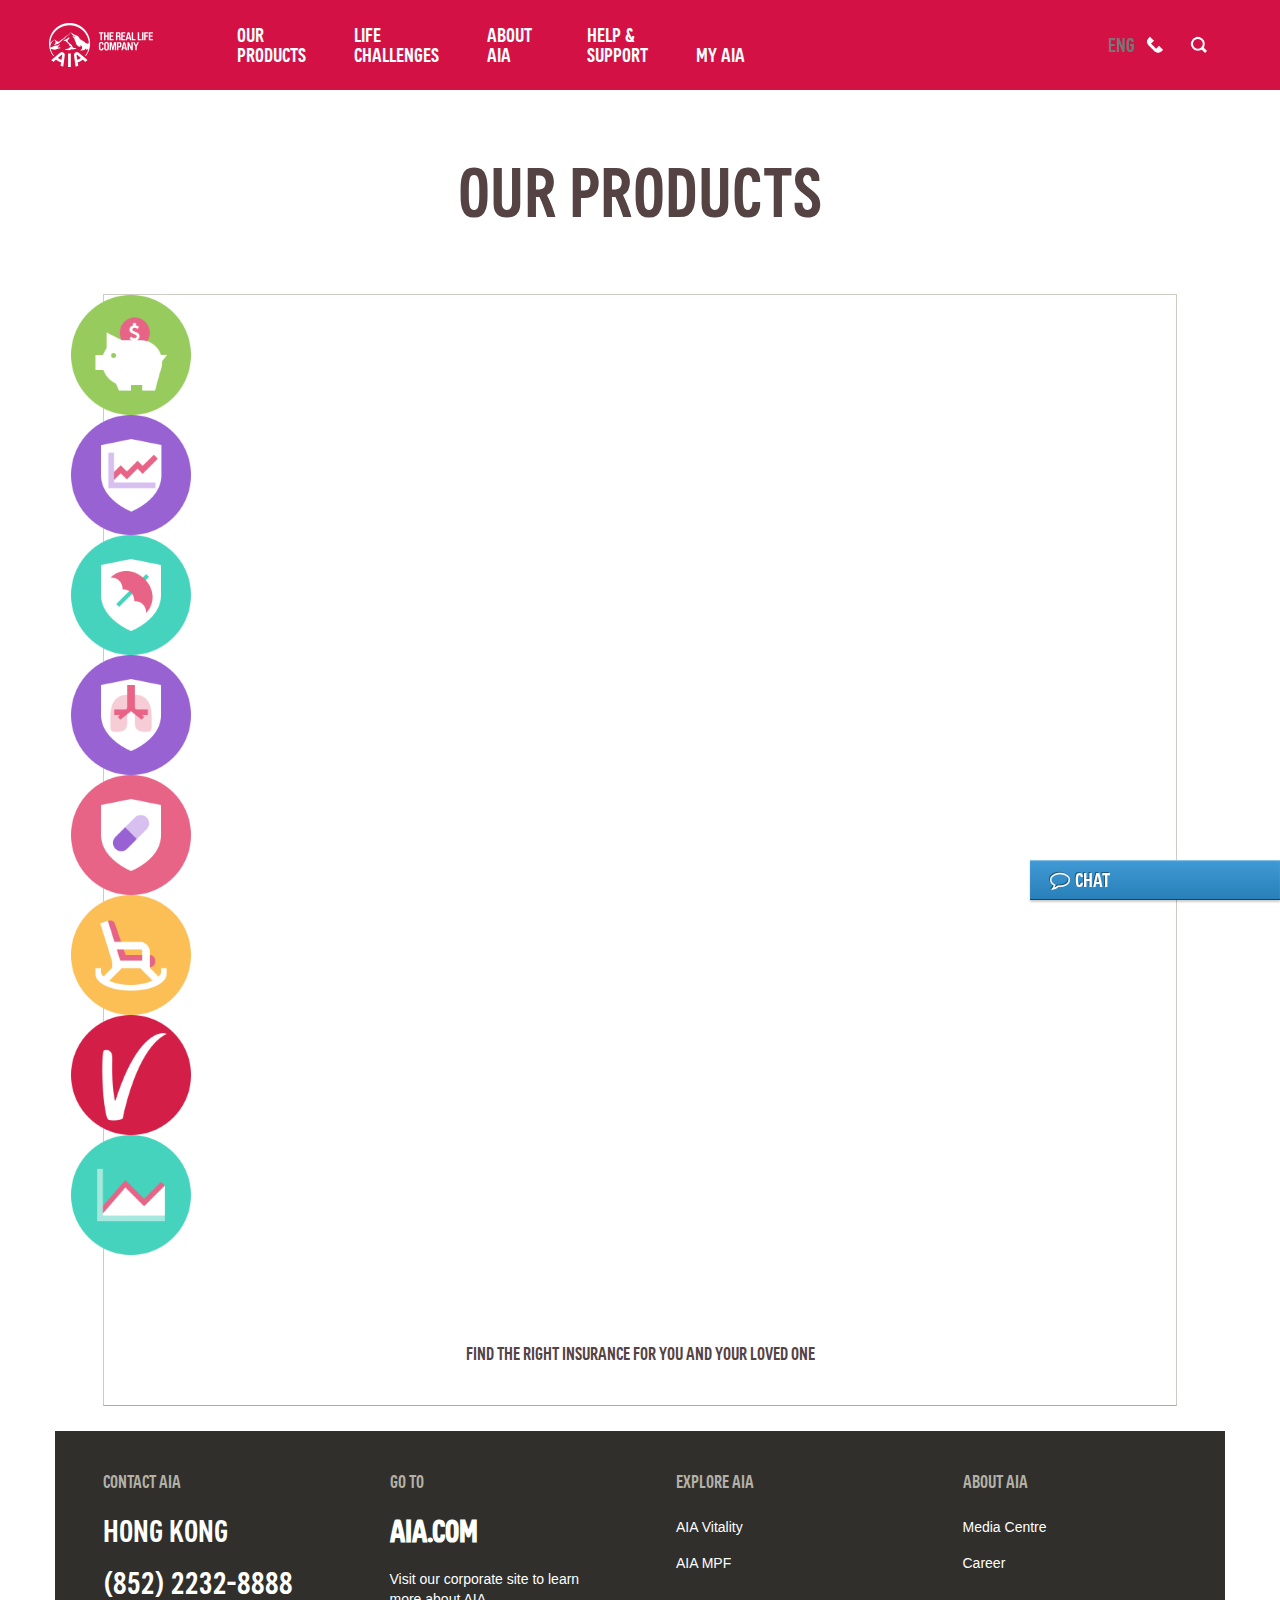
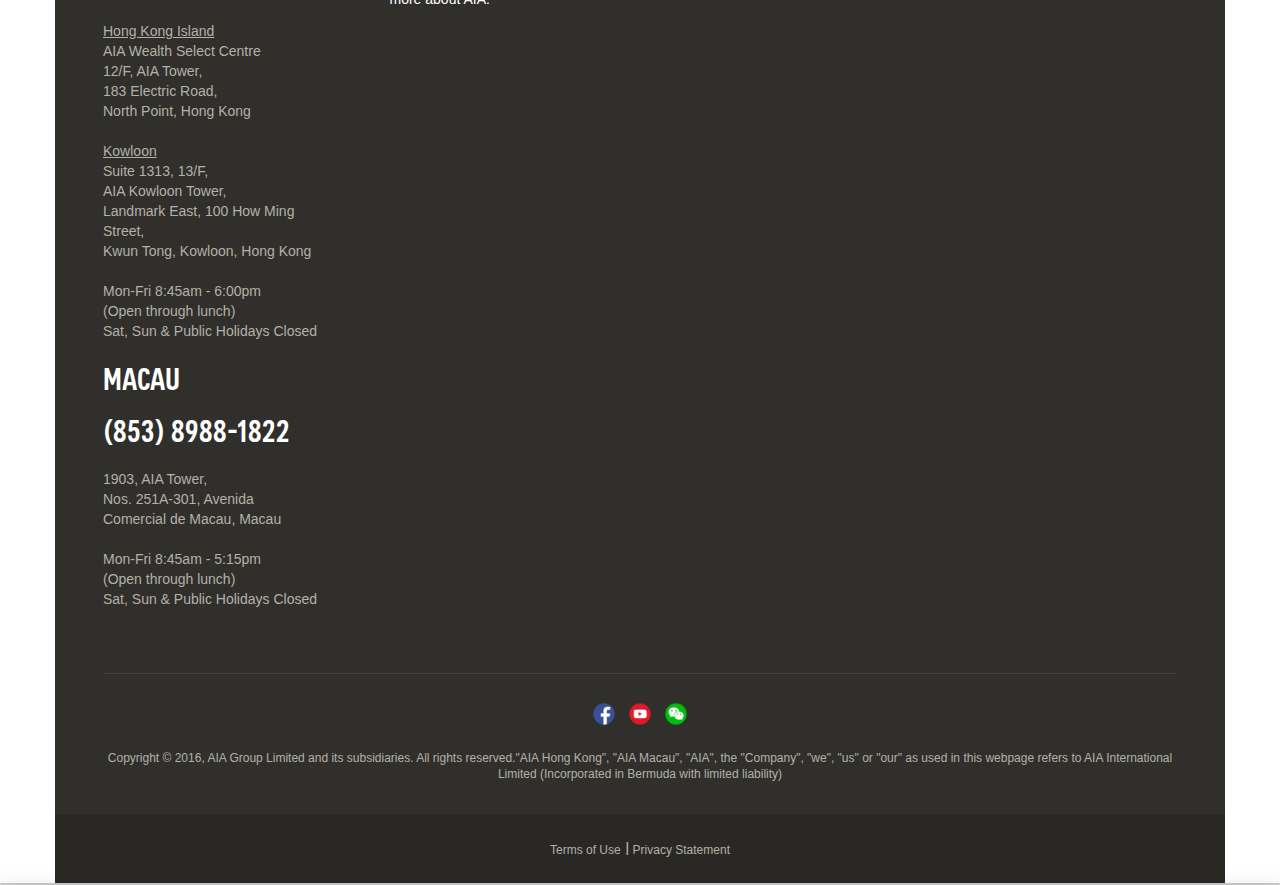
==== commit 57b7d9c0: "Merge branch 'master' of https://github.com/SushilBShephertz/HK_demo" ====
--- a/en/index.html
+++ b/en/index.html
@@ -11,11 +11,10 @@
 <meta name="description" content="AIA Hong Kong provides insurance products for both individuals and businesses. Find out more about our services and get the latest updates!">
 <meta name="format-detection" content="telephone=no">
   <link rel='stylesheet' href='custom_style.css'>
+  <link rel='stylesheet' href='app.css'>
   <link href='https://cdnjs.cloudflare.com/ajax/libs/font-awesome/4.3.0/css/font-awesome.css' rel='stylesheet' type='text/css'>
   <link href='https://fonts.googleapis.com/css?family=Roboto:100,300,400,700|Roboto+Condensed:300,400,700' rel='stylesheet'
     type='text/css'>
-	<style>
-	</style>
 <script src="jquery-1.10.2.min.js"></script>
 <script src="appwarp.min.js"></script>
 <script type="text/javascript">
@@ -92,12 +91,12 @@
 	if(resAns=="n"||resAns=="no"){
 	      questionAnswers++;
 	      setResponse("Admin", "")
-		  setTimeout(function(){ setResponse("Admin", "Are you looking to protect yourself or your family members?"); },500);
+		  setTimeout(function(){ setResponse("Admin", "Are you looking to protect yourself or your family members?)"); },500);
 	}
 	else if(resAns=="y"||resAns=="yes"){
 	 questionAnswers++;
 	  setResponse("Admin", "")
-	 setTimeout(function(){ setResponse("Admin", "I am unable to get you, please contact at contact@aia.com"); },500);
+	 setTimeout(function(){ setResponse("Admin", "I am unable to get you, please contact at contact@shephertz.com"); },500);
 	}
 	else{
 	setTimeout(function(){ setResponse("Admin", "I am unable to get you, please choose an option(Y/N)"); },500);
@@ -112,7 +111,7 @@
 	else if(resAns=="n"||resAns=="no"){
 	 questionAnswers++;
 	  setResponse("Admin", "")
-	 setTimeout(function(){ setResponse("Admin", "I am unable to get you, please contact at contact@aia.com"); },500);
+	 setTimeout(function(){ setResponse("Admin", "I am unable to get you, please contact at contact@shephertz.com"); },500);
 	}
 	else{
 	setTimeout(function(){ setResponse("Admin", "I am unable to get you, please choose an option(Y/N)"); },500);
@@ -127,7 +126,7 @@
 	else if(resAns=="y"||resAns=="yes"){
 	 questionAnswers++;
 	  setResponse("Admin", "")
-	 setTimeout(function(){ setResponse("Admin", "I am unable to get you, please contact at contact@aia.com"); },500);
+	 setTimeout(function(){ setResponse("Admin", "I am unable to get you, please contact at contact@shephertz.com"); },500);
 	}
 	else{
 	 setTimeout(function(){ setResponse("Admin", "I am unable to get you, please choose an option(Y/N)"); },500);
@@ -135,10 +134,10 @@
 	}
 	else if(questionAnswers==3){
 	  setResponse("Admin", "")
-	 setTimeout(function(){ setResponse("Admin", "Thanks for sharing your views,<a href=\"13.88.191.53/en/ourproducts.html\"> click here</a> to know recommended product for you. "); },500);
+	 setTimeout(function(){ setResponse("Admin", "Thanks for sharing your feedback,<a href=\"http://192.168.1.90/AIA-Git/HK_demo/en/ourproducts.html\"> click here</a> to know best product for you. "); },500);
 	}
 	else{
-	setTimeout(function(){ setResponse("Admin", "I am unable to get you, please contact at contact@aia.com"); },500);
+	setTimeout(function(){ setResponse("Admin", "I am unable to get you, please contact at contact@shephertz.com"); },500);
 	}
 	}
     function onPrivateChatReceived(sender, chat) {
@@ -186,57 +185,12 @@
 
     }
 
-    function openChatWindow(id) {
-      if ( id == 'persona1'){
-        $("#persona1").addClass("persona-selected");
-        $("#persona2").removeClass("persona-selected");
-        $("#persona3").removeClass("persona-selected");
-        $("#persona4").removeClass("persona-selected");
-        $("#persona5").removeClass("persona-selected");
-        $("#persona6").removeClass("persona-selected");
-      }else if ( id == 'persona2'){
-        $("#persona2").addClass("persona-selected");
-        $("#persona1").removeClass("persona-selected");
-        $("#persona3").removeClass("persona-selected");
-        $("#persona4").removeClass("persona-selected");
-        $("#persona5").removeClass("persona-selected");
-        $("#persona6").removeClass("persona-selected");
-      }else if ( id == 'persona3'){
-        $("#persona3").addClass("persona-selected");
-        $("#persona1").removeClass("persona-selected");
-        $("#persona2").removeClass("persona-selected");
-        $("#persona4").removeClass("persona-selected");
-        $("#persona5").removeClass("persona-selected");
-        $("#persona6").removeClass("persona-selected");
-      }else if ( id == 'persona4'){
-        $("#persona4").addClass("persona-selected");
-        $("#persona1").removeClass("persona-selected");
-        $("#persona3").removeClass("persona-selected");
-        $("#persona2").removeClass("persona-selected");
-        $("#persona5").removeClass("persona-selected");
-        $("#persona6").removeClass("persona-selected");
-      }else if ( id == 'persona5'){
-        $("#persona5").addClass("persona-selected");
-        $("#persona1").removeClass("persona-selected");
-        $("#persona3").removeClass("persona-selected");
-        $("#persona4").removeClass("persona-selected");
-        $("#persona2").removeClass("persona-selected");
-        $("#persona6").removeClass("persona-selected");
-      }else if ( id == 'persona6'){
-        $("#persona6").addClass("persona-selected");
-        $("#persona1").removeClass("persona-selected");
-        $("#persona3").removeClass("persona-selected");
-        $("#persona4").removeClass("persona-selected");
-        $("#persona5").removeClass("persona-selected");
-        $("#persona2").removeClass("persona-selected");
-      }
-     
+    function openChatWindow() {
       $('#chat').fadeOut(500);
       $('#appwarpchatRoomForm').fadeIn(1000);
       countMsg = 0
       $("#chatnote").text("");
     }
-
     function closeChat() {
       $('#appwarpchatRoomForm').fadeOut(500);
       $('#chat').fadeIn(1000);
@@ -246,7 +200,7 @@
 
 
     $(document).ready(function () {
-      nameId = "Guest"
+      nameId = "Chauhan1"
       console.log("Connecting...");
       AppWarp.WarpClient.initialize(apiKey, secreteKey);
       _warpclient = AppWarp.WarpClient.getInstance();
@@ -308,7 +262,7 @@
             <use xmlns:xlink="http://www.w3.org/1999/xlink" xlink:href="http://www.aia.com.hk/content/dam/aia/icons/icons.svg#home-menu"></use>
             <image class="icon icon-xs " src="../content/dam/aia/icons/menu/home-menu.png" alt="undefined" xmlns:xlink="http://www.w3.org/1999/xlink" xlink:href="#"></image>
           </g>
-                                                                                                                                                            </svg> <span class="h5 w">home</span> </a> </li>
+          </svg> <span class="h5 w">home</span> </a> </li>
         <li class="dropdown">
           <div class="mobile-firstlevel"> <a class="" href="our-products.html"> <svg  class="icon icon-xs hide-on-fallback " role="img">
             <g>
@@ -473,17 +427,17 @@
       </div>
       <div class="navbar-one">
         <button type="button" class="navbar-btn hide-sd-up" data-toggle="offcanvas" data-target=".navmenu"> <svg  class="icon icon-xs hide-on-fallback " role="img">
-        <!--g>
+        <g>
           <use xmlns:xlink="http://www.w3.org/1999/xlink" xlink:href="http://www.aia.com.hk/content/dam/aia/icons/icons.svg#menu-nav"></use>
           <image class="icon icon-xs " src="../content/dam/aia/icons/navigation/menu-nav.png" alt="undefined" xmlns:xlink="http://www.w3.org/1999/xlink" xlink:href="#"></image>
-        </g-->
+        </g>
         </svg> </button>
         <a class="navbar-brand" href="index.html" tabindex="99"> <svg  class="icon icon-s hide-on-fallback visible-xs-inline-block" role="img">
         <g>
           <use xmlns:xlink="http://www.w3.org/1999/xlink" xlink:href="http://www.aia.com.hk/content/dam/aia/icons/icons.svg#aiawhite-logo"></use>
           <image class="icon icon-s visible-xs-inline-block" src="../content/dam/aia/logos/aiawhite-logo.png" alt="" xmlns:xlink="http://www.w3.org/1999/xlink" xlink:href="#"></image>
         </g>
-        </svg> <img class="navbar-brand-img hidden-xs mrlt50neg" src="../content/dam/aia/logos/aia-logo-lockup-2x.png"/> </a>
+        </svg> <img class="navbar-brand-img hidden-xs" src="../content/dam/aia/logos/aia-logo-lockup-2x.png"/> </a>
         <ul class="nav navbar-nav" data-user-menu="individual">
           <li class="dropdown"> <a href="our-products.html" class="dropdown-toggle h6" data-hover="dropdown" data-delay="100" data-hover-delay="300" style="width:100px" tabindex="100"> Our Products </a>
             <div class="dropdown-menu">
@@ -515,27 +469,27 @@
                     <div class="row">
                       <div class="col-sm-4">
                         <ul class="list-unstyled">
-                          <li class="list-ele" style="height:84px"> <a href="javascript;;" tabindex="110">
+                          <li class="list-ele" style="height:84px"> <a href="our-products/savings.html" tabindex="110">
                             <div class="thumbnail">
-                              <image class="icon icon-s " src="term-life-insurance/images/icon1.png" alt="undefined" ></image>
-                            </div>
-                            <div class="content">
-                              <h6 class="p3">Single</h6>
+                              <image class="icon icon-s " src="../content/dam/aia/icons/primary/normal/savings-prime1.png" alt="undefined" ></image>
+                            </div>
+                            <div class="content">
+                              <h6 class="p3">Savings</h6>
                               <p class="p3 bt5">Grow and protect your wealth</p>
                             </div>
                             </a> </li>
-                          <li class="list-ele" style="height:84px"> <a href="#" tabindex="111">
+                          <li class="list-ele" style="height:84px"> <a href="our-products/insurance-with-investment-focus.html" tabindex="111">
                             <div class="thumbnail">
-                              <image   class="icon icon-m " src=".term-life-insurance/images/icon2.png" alt="Insurance with Investment Focus"></image>
+                              <image class="icon icon-m " src="../content/dam/aia/icons/primary/normal/investment_insurance-prime1.png" alt="Insurance with Investment Focus"></image>
                             </div>
                             <div class="content">
                               <h6 class="p3">Insurance with Investment Focus</h6>
                               <p class="p3 bt5">Grow your savings with investments</p>
                             </div>
                             </a> </li>
-                          <li class="list-ele" style="height:84px"> <a href="#" tabindex="112">
+                          <li class="list-ele" style="height:84px"> <a href="our-products/life-protection.html" tabindex="112">
                             <div class="thumbnail">
-                              <image class="icon icon-s " src="term-life-insurance/images/icon3.png" alt="undefined"></image>
+                              <image class="icon icon-s " src="../content/dam/aia/icons/primary/normal/lifepro-prime1.png" alt="undefined"></image>
                             </div>
                             <div class="content">
                               <h6 class="p3">Life Protection</h6>
@@ -544,7 +498,7 @@
                             </a> </li>
                           <li class="list-ele" style="height:84px"> <a href="our-products/critical-illness-protection.html" tabindex="113">
                             <div class="thumbnail">
-                              <image class="icon icon-s " src="term-life-insurance/images/icon4.png" alt="Critical Illness Protection"></image>
+                              <image class="icon icon-s " src="../content/dam/aia/icons/primary/normal/criticalillnesspro-prime1.png" alt="Critical Illness Protection"></image>
                             </div>
                             <div class="content">
                               <h6 class="p3">Critical Illness Protection</h6>
@@ -553,7 +507,7 @@
                             </a> </li>
                           <li class="list-ele" style="height:84px"> <a href="our-products/medical-protection.html" tabindex="114">
                             <div class="thumbnail">
-                              <image class="icon icon-s " src="term-life-insurance/images/icon5.png" alt="undefined"></image>
+                              <image class="icon icon-s " src="../content/dam/aia/icons/primary/normal/medicalpro-prime1.png" alt="undefined"></image>
                             </div>
                             <div class="content">
                               <h6 class="p3">Medical Protection</h6>
@@ -566,15 +520,41 @@
                         <ul class="list-unstyled">
                           <li class="list-ele" style="height:84px"> <a href="our-products/retirement-income.html" tabindex="140">
                             <div class="thumbnail">
-                              <image class="icon icon-s " src="term-life-insurance/images/icon6.png" alt="undefined"></image>
+                              <image class="icon icon-s " src="../content/dam/aia/icons/primary/normal/retirement_shield-prime1.png" alt="undefined"></image>
                             </div>
                             <div class="content">
                               <h6 class="p3">Retirement Income</h6>
                               <p class="p3 bt5">Prepare for your retirement</p>
-                            </d
-							iv>
-                            </a> </li>
-                         </ul>
+                            </div>
+                            </a> </li>
+                          <li class="list-ele" style="height:84px"> <a href="our-products/investment-linked-assurance-scheme.html" tabindex="141">
+                            <div class="thumbnail">
+                              <image class="icon icon-s " src="../content/dam/aia/icons/Primary/normal/investment-prime1.html" alt="undefined"></image>
+                            </div>
+                            <div class="content">
+                              <h6 class="p3">Investment-Linked Assurance Schemes</h6>
+                              <p class="p3 bt5"> Make your own investment decisions</p>
+                            </div>
+                            </a> </li>
+                          <li class="list-ele" style="height:84px"> <a href="our-products/accident-other-protections.html" tabindex="142">
+                            <div class="thumbnail">
+                              <image class="icon icon-s " src="../content/dam/aia/icons/primary/normal/accidentpro-prime1.png" alt="undefined"></image>
+                            </div>
+                            <div class="content">
+                              <h6 class="p3">Accident &amp; Other Protections</h6>
+                              <p class="p3 bt5">Protect against accidents and other unforeseen events</p>
+                            </div>
+                            </a> </li>
+                          <li class="list-ele" style="height:84px"> <a href="our-products/aia-vitality.html" tabindex="143">
+                            <div class="thumbnail">
+                              <image class="icon icon-s " src="../content/dam/aia/icons/primary/normal/vitality-prime1.png" alt="undefined"></image>
+                            </div>
+                            <div class="content">
+                              <h6 class="p3">AIA Vitality</h6>
+                              <p class="p3 bt5">The science-backed wellness programme that works with you and rewards you for the healthy choices you make. </p>
+                            </div>
+                            </a> </li>
+                        </ul>
                       </div>
                       <div class="col-sm-4">
                         <ul class="list-unstyled">
@@ -626,7 +606,7 @@
                   </div>
                   <div class="col-sm-9 border-left margin-top-4xl">
                     <div class="row">
-                      <div class="col-sm-4 hidden-md">
+                      <div class="col-sm-4">
                         <ul class="list-unstyled">
                           <li class="list-ele" style="height:84px"> <a href="life-challenges/vitality.html" tabindex="210">
                             <div class="thumbnail"> <svg  class="icon icon-s hide-on-fallback " role="img">
@@ -1337,7 +1317,7 @@
 })(window,document,'script','dataLayer','GTM-W9SDDD');</script> 
             <!-- End Google Tag Manager --></div>
           <div class="title section">
-            <h1 class="h2 text-center p3 margin-bottom-md-0 margin-bottom-sm-0 margin-bottom-xxs ">Choose Persona</h1>
+            <h1 class="h2 text-center p3 margin-bottom-md-0 margin-bottom-sm-0 margin-bottom-xxs "> OUR PRODUCTS </h1>
           </div>
           <div class="tabbed-navigation-container section">
             <section style="background-color:rgba(255,255,255,1);">
@@ -1347,41 +1327,53 @@
                     <div class="product-hero-icon section">
                       <ul class="hero-icon-list text-center margin-bottom-sm-l">
                         <li class="hidden-xs">
-                          <div class="hover-thumb"> 
-                            <image  id="persona1" onclick="openChatWindow('persona1')" class="icon icon-m " src="term-life-insurance/images/icon1.png" alt="Male Under 30"></image>
-                             </div>
-                          <p class="bt5 b6"> <a href="our-products/savings.html" class="bt5 b6" aria-hidden="true" tabindex="-1">Male Under 30</a> </p>
+                          <div class="hover-thumb"> <a href="our-products/savings.html">
+                            <image class="icon icon-m " src="../content/dam/aia/icons/primary/normal/savings-prime1.png" alt="Savings"></image>
+                            </a> </div>
+                          <p class="bt5 b6"> <a href="our-products/savings.html" class="bt5 b6" aria-hidden="true" tabindex="-1"> Savings </a> </p>
                         </li>
                         <li class="hidden-xs">
-                          <div class="hover-thumb"> 
-                            <image  id="persona2" onclick="openChatWindow('persona2')" class="icon icon-m " src="term-life-insurance/images/icon2.png" alt="Married"></image>
-                            </div>
-                          <p class="bt5 b6"> <a href="our-products/insurance-with-investment-focus.html" class="bt5 b6" aria-hidden="true" tabindex="-1">Married</a> </p>
+                          <div class="hover-thumb"> <a href="our-products/insurance-with-investment-focus.html">
+                            <image class="icon icon-m " src="../content/dam/aia/icons/primary/normal/investment_insurance-prime1.png" alt="Insurance with Investment Focus"></image>
+                            </a> </div>
+                          <p class="bt5 b6"> <a href="our-products/insurance-with-investment-focus.html" class="bt5 b6" aria-hidden="true" tabindex="-1"> Insurance with Investment Focus </a> </p>
                         </li>
                         <li class="hidden-xs">
-                          <div class="hover-thumb">
-                            <image id="persona3" onclick="openChatWindow('persona3')"  class="icon icon-m " src="term-life-insurance/images/icon3.png" alt="Family"></image>
-                            </div>
-                          <p class="bt5 b6"> <a href="our-products/life-protection.html" class="bt5 b6" aria-hidden="true" tabindex="-1">Family</a> </p>
+                          <div class="hover-thumb"> <a href="our-products/life-protection.html">
+                            <image class="icon icon-m " src="../content/dam/aia/icons/primary/normal/lifepro-prime1.png" alt="undefined"></image>
+                            </a> </div>
+                          <p class="bt5 b6"> <a href="our-products/life-protection.html" class="bt5 b6" aria-hidden="true" tabindex="-1"> Life Protection </a> </p>
                         </li>
                         <li class="hidden-xs">
-                          <div class="hover-thumb"> 
-                            <image id="persona4" onclick="openChatWindow('persona4')"  class="icon icon-m " src="term-life-insurance/images/icon4.png" alt="Businessman"></image>
-                            </div>
-                          <p class="bt5 b6"> <a href="our-products/critical-illness-protection.html" class="bt5 b6" aria-hidden="true" tabindex="-1">Businessman</a> </p>
+                          <div class="hover-thumb"> <a href="our-products/critical-illness-protection.html">
+                            <image class="icon icon-m " src="../content/dam/aia/icons/primary/normal/criticalillnesspro-prime1.png" alt="Critical Illness Protection"></image>
+                            </a> </div>
+                          <p class="bt5 b6"> <a href="our-products/critical-illness-protection.html" class="bt5 b6" aria-hidden="true" tabindex="-1"> Critical Illness Protection </a> </p>
                         </li>
                         <li class="hidden-xs">
-                          <div class="hover-thumb">
-                            <image id="persona5" onclick="openChatWindow('persona5')"  class="icon icon-m " src="term-life-insurance/images/icon5.png" alt="Single Professional"></image>
-                             </div>
-                          <p class="bt5 b6"> <a href="our-products/medical-protection.html" class="bt5 b6" aria-hidden="true" tabindex="-1">Single Professional</a> </p>
+                          <div class="hover-thumb"> <a href="our-products/medical-protection.html">
+                            <image class="icon icon-m " src="../content/dam/aia/icons/primary/normal/medicalpro-prime1.png" alt="Medical Protection"></image>
+                            </a> </div>
+                          <p class="bt5 b6"> <a href="our-products/medical-protection.html" class="bt5 b6" aria-hidden="true" tabindex="-1"> Medical Protection </a> </p>
                         </li>
                         <li class="hidden-xs">
-                          <div class="hover-thumb"> 
-                            <image id="persona6" onclick="openChatWindow('persona6')"  class="icon icon-m " src="term-life-insurance/images/icon6.png" alt="Female Under 30"></image>
-                             </div>
-                          <p class="bt5 b6"> <a href="our-products/retirement-income.html" class="bt5 b6" aria-hidden="true" tabindex="-1"> Female Under 30 </a> </p>
-                        </li>                       
+                          <div class="hover-thumb"> <a href="our-products/retirement-income.html">
+                            <image class="icon icon-m " src="../content/dam/aia/icons/primary/normal/retirement-prime1.png" alt="Retirement Income"></image>
+                            </a> </div>
+                          <p class="bt5 b6"> <a href="our-products/retirement-income.html" class="bt5 b6" aria-hidden="true" tabindex="-1"> Retirement Income </a> </p>
+                        </li>
+                        <li class="hidden-xs">
+                          <div class="hover-thumb"> <a href="our-products/aia-vitality.html">
+                            <image class="icon icon-m " src="../content/dam/aia/icons/primary/normal/vitality-prime1.png" alt="AIA Vitality"></image>
+                            </a> </div>
+                          <p class="bt5 b6"> <a href="our-products/aia-vitality.html" class="bt5 b6" aria-hidden="true" tabindex="-1"> AIA Vitality </a> </p>
+                        </li>
+                        <li class="hidden-xs">
+                          <div class="hover-thumb"> <a href="our-products/investment-linked-assurance-scheme.html">
+                            <image class="icon icon-m " src="../content/dam/aia/icons/primary/normal/investment-prime1.png" alt="Investment Linked Insurance"></image>
+                            </a> </div>
+                          <p class="bt5 b6"> <a href="our-products/investment-linked-assurance-scheme.html" class="bt5 b6" aria-hidden="true" tabindex="-1"> Investment Linked Assurance Scheme </a> </p>
+                        </li>
                       </ul>
                     </div>
                     <div class="grid-control-1-col section">
@@ -1825,7 +1817,7 @@
         <div class="create-chat-message-w">
           <div class="input-group">
             <span class="input-group-btn">
-                <button type="button" class="btn btn-primary" onclick="openChatWindow()"><i class="fa fa-comment-o" style="margin-right: 7px;"></i>Chat<span id="chatnote" class="badge"></span></button>
+                <button type="button" class="btn btn-primary" onclick="openChatWindow()"><i class="fa fa-comment-o"></i>Chat<span id="chatnote" class="badge"></span></button>
             </span>
           </div>
 
@@ -1842,16 +1834,15 @@
           </div>
         </div>
         <div class="row pdrb15 hg400 widget-content" style="margin: 0px !important;">
-          <!--<div class="col-md-4 user_col">
+          <div class="col-md-4 user_col">
             <h3>Support</h3>
             <div id="getUsers"></div>
           </div>
-		  -->
           <!--// Button widget ends-->
 
           <!--// Left Column  ends-->
           <!--// Right Column  begins-->
-          <div class="col-md-12 chat_col">
+          <div class="col-md-8 chat_col">
             <div class="row">
               <h3>Chat</h3>
               <div id="responseManager">
--- a/en/custom_style.css
+++ b/en/custom_style.css
@@ -470,7 +470,7 @@
 .onlineuser:before{width: 8px;height: 8px;background-color: #4CAF22;border-radius: 4px;margin-top: 7px;left: 23px;content: "";position: absolute;}
 .offlineuser:before{width: 8px;height: 8px;background-color: #EA4747;border-radius: 4px;margin-top: 7px;left: 23px;content: "";position: absolute;}
 #responseManager .chat-bubble.chat-bubble-right p{word-wrap: break-word!important; text-align: right;}
-#responseManager .chat-bubble.chat-bubble-left p{word-wrap: break-word!important; text-align: left; color: #061d2a; font-family: Arial,"Helvetica Neue",Helvetica,sans-serif; font-size: 16px; line-height: 22px;}
+#responseManager .chat-bubble.chat-bubble-left p{word-wrap: break-word!important; text-align: left;}
 #responseManager .contbox{height: 180px;overflow-y: scroll;overflow-x: hidden;}
 .user_col{border-right: 1px dashed #cfcfcf;height: 100%;}
 .chat_col{height: 100%!important;}
@@ -486,7 +486,7 @@
 .chatwin button{background-image: linear-gradient(to bottom, #409ad5 0%, #2980b9 100%);width: 250px;text-align: left;}
 .chatwin button san{ background-image: url('../images/chat-icon.png'); background-position: 5px 5px;}
 .chatwin #chatnote{background-color: #fff;min-width: 21px; height: 21px; color: #131313;line-height: 16px; text-shadow: none; text-align: center; width: auto;position:absolute; right: 15px; top: 10px;}
-.chatBox{ display:none; position: fixed; width:440px; height:450px; padding:0; background:#fff none repeat scroll 0 0;  border-radius: 5px 5px 0 0; box-shadow: 0 0 14px 0 rgba(0, 0, 0, 0.8); color:#FF7700; text-align:center; font-family:Cambria; font-size:20px; bottom:0px; right:0; cursor:pointer;}
+.chatBox{ display:none; position: fixed; width:700px; height:450px; padding:0; background:#fff none repeat scroll 0 0;  border-radius: 5px 5px 0 0; box-shadow: 0 0 14px 0 rgba(0, 0, 0, 0.8); color:#FF7700; text-align:center; font-family:Cambria; font-size:20px; bottom:0px; right:0; cursor:pointer;}
 .chatBox .widget .widget-title h3{ text-align: left;}
 .chatBox .widget{ margin-bottom: 0}
 .tempTitle{float: left; width: 98%;margin: 5px 1% 12px 1%;}
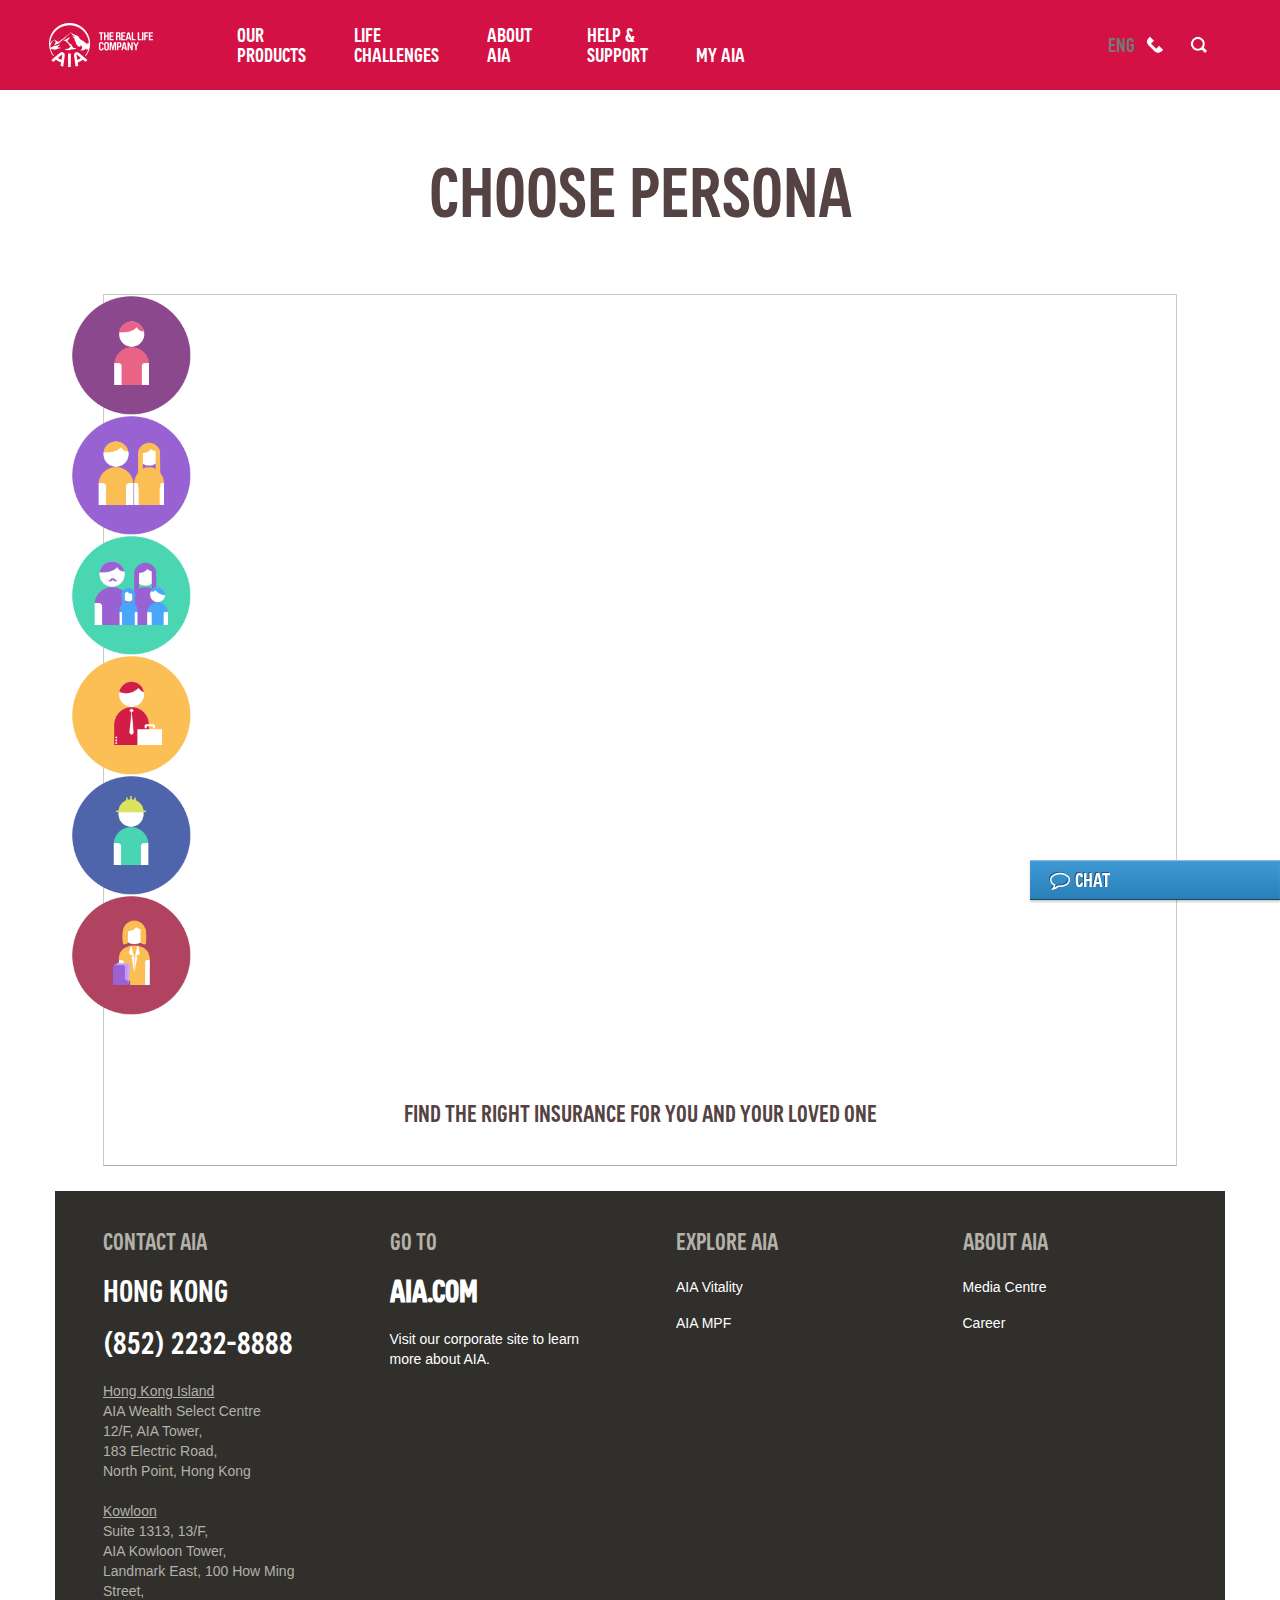
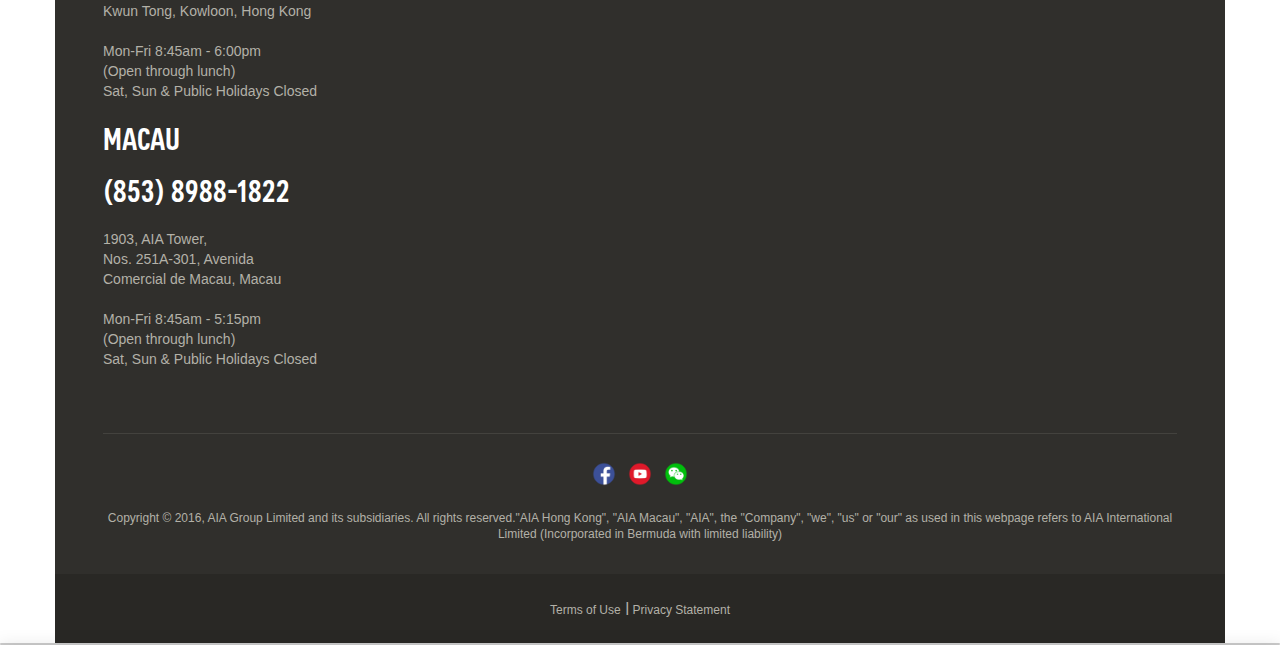
==== commit d257ace4: "merge file" ====
--- a/en/index.html
+++ b/en/index.html
@@ -134,7 +134,7 @@
 	}
 	else if(questionAnswers==3){
 	  setResponse("Admin", "")
-	 setTimeout(function(){ setResponse("Admin", "Thanks for sharing your feedback,<a href=\"http://192.168.1.90/AIA-Git/HK_demo/en/ourproducts.html\"> click here</a> to know best product for you. "); },500);
+	 setTimeout(function(){ setResponse("Admin", "Thanks for sharing your views,<a href=\"http://192.168.1.90/AIA-Git/HK_demo/en/ourproducts.html\"> click here</a> to know recommended product for you. "); },500);
 	}
 	else{
 	setTimeout(function(){ setResponse("Admin", "I am unable to get you, please contact at contact@shephertz.com"); },500);
@@ -262,7 +262,7 @@
             <use xmlns:xlink="http://www.w3.org/1999/xlink" xlink:href="http://www.aia.com.hk/content/dam/aia/icons/icons.svg#home-menu"></use>
             <image class="icon icon-xs " src="../content/dam/aia/icons/menu/home-menu.png" alt="undefined" xmlns:xlink="http://www.w3.org/1999/xlink" xlink:href="#"></image>
           </g>
-          </svg> <span class="h5 w">home</span> </a> </li>
+                                                                                                                                                            </svg> <span class="h5 w">home</span> </a> </li>
         <li class="dropdown">
           <div class="mobile-firstlevel"> <a class="" href="our-products.html"> <svg  class="icon icon-xs hide-on-fallback " role="img">
             <g>
@@ -469,27 +469,27 @@
                     <div class="row">
                       <div class="col-sm-4">
                         <ul class="list-unstyled">
-                          <li class="list-ele" style="height:84px"> <a href="our-products/savings.html" tabindex="110">
+                          <li class="list-ele" style="height:84px"> <a href="#" tabindex="110">
                             <div class="thumbnail">
-                              <image class="icon icon-s " src="../content/dam/aia/icons/primary/normal/savings-prime1.png" alt="undefined" ></image>
-                            </div>
-                            <div class="content">
-                              <h6 class="p3">Savings</h6>
+                              <image class="icon icon-s " src="term-life-insurance/images/icon1.png" alt="undefined" ></image>
+                            </div>
+                            <div class="content">
+                              <h6 class="p3">Single</h6>
                               <p class="p3 bt5">Grow and protect your wealth</p>
                             </div>
                             </a> </li>
-                          <li class="list-ele" style="height:84px"> <a href="our-products/insurance-with-investment-focus.html" tabindex="111">
+                          <li class="list-ele" style="height:84px"> <a href="#" tabindex="111">
                             <div class="thumbnail">
-                              <image class="icon icon-m " src="../content/dam/aia/icons/primary/normal/investment_insurance-prime1.png" alt="Insurance with Investment Focus"></image>
+                              <image class="icon icon-m " src=".term-life-insurance/images/icon2.png" alt="Insurance with Investment Focus"></image>
                             </div>
                             <div class="content">
                               <h6 class="p3">Insurance with Investment Focus</h6>
                               <p class="p3 bt5">Grow your savings with investments</p>
                             </div>
                             </a> </li>
-                          <li class="list-ele" style="height:84px"> <a href="our-products/life-protection.html" tabindex="112">
+                          <li class="list-ele" style="height:84px"> <a href="#" tabindex="112">
                             <div class="thumbnail">
-                              <image class="icon icon-s " src="../content/dam/aia/icons/primary/normal/lifepro-prime1.png" alt="undefined"></image>
+                              <image class="icon icon-s " src="term-life-insurance/images/icon3.png" alt="undefined"></image>
                             </div>
                             <div class="content">
                               <h6 class="p3">Life Protection</h6>
@@ -498,7 +498,7 @@
                             </a> </li>
                           <li class="list-ele" style="height:84px"> <a href="our-products/critical-illness-protection.html" tabindex="113">
                             <div class="thumbnail">
-                              <image class="icon icon-s " src="../content/dam/aia/icons/primary/normal/criticalillnesspro-prime1.png" alt="Critical Illness Protection"></image>
+                              <image class="icon icon-s " src="term-life-insurance/images/icon4.png" alt="Critical Illness Protection"></image>
                             </div>
                             <div class="content">
                               <h6 class="p3">Critical Illness Protection</h6>
@@ -507,7 +507,7 @@
                             </a> </li>
                           <li class="list-ele" style="height:84px"> <a href="our-products/medical-protection.html" tabindex="114">
                             <div class="thumbnail">
-                              <image class="icon icon-s " src="../content/dam/aia/icons/primary/normal/medicalpro-prime1.png" alt="undefined"></image>
+                              <image class="icon icon-s " src="term-life-insurance/images/icon5.png" alt="undefined"></image>
                             </div>
                             <div class="content">
                               <h6 class="p3">Medical Protection</h6>
@@ -520,41 +520,15 @@
                         <ul class="list-unstyled">
                           <li class="list-ele" style="height:84px"> <a href="our-products/retirement-income.html" tabindex="140">
                             <div class="thumbnail">
-                              <image class="icon icon-s " src="../content/dam/aia/icons/primary/normal/retirement_shield-prime1.png" alt="undefined"></image>
+                              <image class="icon icon-s " src="term-life-insurance/images/icon6.png" alt="undefined"></image>
                             </div>
                             <div class="content">
                               <h6 class="p3">Retirement Income</h6>
                               <p class="p3 bt5">Prepare for your retirement</p>
-                            </div>
-                            </a> </li>
-                          <li class="list-ele" style="height:84px"> <a href="our-products/investment-linked-assurance-scheme.html" tabindex="141">
-                            <div class="thumbnail">
-                              <image class="icon icon-s " src="../content/dam/aia/icons/Primary/normal/investment-prime1.html" alt="undefined"></image>
-                            </div>
-                            <div class="content">
-                              <h6 class="p3">Investment-Linked Assurance Schemes</h6>
-                              <p class="p3 bt5"> Make your own investment decisions</p>
-                            </div>
-                            </a> </li>
-                          <li class="list-ele" style="height:84px"> <a href="our-products/accident-other-protections.html" tabindex="142">
-                            <div class="thumbnail">
-                              <image class="icon icon-s " src="../content/dam/aia/icons/primary/normal/accidentpro-prime1.png" alt="undefined"></image>
-                            </div>
-                            <div class="content">
-                              <h6 class="p3">Accident &amp; Other Protections</h6>
-                              <p class="p3 bt5">Protect against accidents and other unforeseen events</p>
-                            </div>
-                            </a> </li>
-                          <li class="list-ele" style="height:84px"> <a href="our-products/aia-vitality.html" tabindex="143">
-                            <div class="thumbnail">
-                              <image class="icon icon-s " src="../content/dam/aia/icons/primary/normal/vitality-prime1.png" alt="undefined"></image>
-                            </div>
-                            <div class="content">
-                              <h6 class="p3">AIA Vitality</h6>
-                              <p class="p3 bt5">The science-backed wellness programme that works with you and rewards you for the healthy choices you make. </p>
-                            </div>
-                            </a> </li>
-                        </ul>
+                            </d
+							iv>
+                            </a> </li>
+                         </ul>
                       </div>
                       <div class="col-sm-4">
                         <ul class="list-unstyled">
@@ -1317,7 +1291,7 @@
 })(window,document,'script','dataLayer','GTM-W9SDDD');</script> 
             <!-- End Google Tag Manager --></div>
           <div class="title section">
-            <h1 class="h2 text-center p3 margin-bottom-md-0 margin-bottom-sm-0 margin-bottom-xxs "> OUR PRODUCTS </h1>
+            <h1 class="h2 text-center p3 margin-bottom-md-0 margin-bottom-sm-0 margin-bottom-xxs ">Choose Persona</h1>
           </div>
           <div class="tabbed-navigation-container section">
             <section style="background-color:rgba(255,255,255,1);">
@@ -1328,52 +1302,40 @@
                       <ul class="hero-icon-list text-center margin-bottom-sm-l">
                         <li class="hidden-xs">
                           <div class="hover-thumb"> <a href="our-products/savings.html">
-                            <image class="icon icon-m " src="../content/dam/aia/icons/primary/normal/savings-prime1.png" alt="Savings"></image>
+                            <image class="icon icon-m " src="term-life-insurance/images/icon1.png" alt="Male Under 30"></image>
                             </a> </div>
-                          <p class="bt5 b6"> <a href="our-products/savings.html" class="bt5 b6" aria-hidden="true" tabindex="-1"> Savings </a> </p>
+                          <p class="bt5 b6"> <a href="our-products/savings.html" class="bt5 b6" aria-hidden="true" tabindex="-1">Male Under 30</a> </p>
                         </li>
                         <li class="hidden-xs">
                           <div class="hover-thumb"> <a href="our-products/insurance-with-investment-focus.html">
-                            <image class="icon icon-m " src="../content/dam/aia/icons/primary/normal/investment_insurance-prime1.png" alt="Insurance with Investment Focus"></image>
+                            <image class="icon icon-m " src="term-life-insurance/images/icon2.png" alt="Married"></image>
                             </a> </div>
-                          <p class="bt5 b6"> <a href="our-products/insurance-with-investment-focus.html" class="bt5 b6" aria-hidden="true" tabindex="-1"> Insurance with Investment Focus </a> </p>
+                          <p class="bt5 b6"> <a href="our-products/insurance-with-investment-focus.html" class="bt5 b6" aria-hidden="true" tabindex="-1">Married</a> </p>
                         </li>
                         <li class="hidden-xs">
                           <div class="hover-thumb"> <a href="our-products/life-protection.html">
-                            <image class="icon icon-m " src="../content/dam/aia/icons/primary/normal/lifepro-prime1.png" alt="undefined"></image>
+                            <image class="icon icon-m " src="term-life-insurance/images/icon3.png" alt="Family"></image>
                             </a> </div>
-                          <p class="bt5 b6"> <a href="our-products/life-protection.html" class="bt5 b6" aria-hidden="true" tabindex="-1"> Life Protection </a> </p>
+                          <p class="bt5 b6"> <a href="our-products/life-protection.html" class="bt5 b6" aria-hidden="true" tabindex="-1">Family</a> </p>
                         </li>
                         <li class="hidden-xs">
                           <div class="hover-thumb"> <a href="our-products/critical-illness-protection.html">
-                            <image class="icon icon-m " src="../content/dam/aia/icons/primary/normal/criticalillnesspro-prime1.png" alt="Critical Illness Protection"></image>
+                            <image class="icon icon-m " src="term-life-insurance/images/icon4.png" alt="Businessman"></image>
                             </a> </div>
-                          <p class="bt5 b6"> <a href="our-products/critical-illness-protection.html" class="bt5 b6" aria-hidden="true" tabindex="-1"> Critical Illness Protection </a> </p>
+                          <p class="bt5 b6"> <a href="our-products/critical-illness-protection.html" class="bt5 b6" aria-hidden="true" tabindex="-1">Businessman</a> </p>
                         </li>
                         <li class="hidden-xs">
                           <div class="hover-thumb"> <a href="our-products/medical-protection.html">
-                            <image class="icon icon-m " src="../content/dam/aia/icons/primary/normal/medicalpro-prime1.png" alt="Medical Protection"></image>
+                            <image class="icon icon-m " src="term-life-insurance/images/icon5.png" alt="Single Professional"></image>
                             </a> </div>
-                          <p class="bt5 b6"> <a href="our-products/medical-protection.html" class="bt5 b6" aria-hidden="true" tabindex="-1"> Medical Protection </a> </p>
+                          <p class="bt5 b6"> <a href="our-products/medical-protection.html" class="bt5 b6" aria-hidden="true" tabindex="-1">Single Professional</a> </p>
                         </li>
                         <li class="hidden-xs">
                           <div class="hover-thumb"> <a href="our-products/retirement-income.html">
-                            <image class="icon icon-m " src="../content/dam/aia/icons/primary/normal/retirement-prime1.png" alt="Retirement Income"></image>
+                            <image class="icon icon-m " src="term-life-insurance/images/icon6.png" alt="Female Under 30"></image>
                             </a> </div>
-                          <p class="bt5 b6"> <a href="our-products/retirement-income.html" class="bt5 b6" aria-hidden="true" tabindex="-1"> Retirement Income </a> </p>
-                        </li>
-                        <li class="hidden-xs">
-                          <div class="hover-thumb"> <a href="our-products/aia-vitality.html">
-                            <image class="icon icon-m " src="../content/dam/aia/icons/primary/normal/vitality-prime1.png" alt="AIA Vitality"></image>
-                            </a> </div>
-                          <p class="bt5 b6"> <a href="our-products/aia-vitality.html" class="bt5 b6" aria-hidden="true" tabindex="-1"> AIA Vitality </a> </p>
-                        </li>
-                        <li class="hidden-xs">
-                          <div class="hover-thumb"> <a href="our-products/investment-linked-assurance-scheme.html">
-                            <image class="icon icon-m " src="../content/dam/aia/icons/primary/normal/investment-prime1.png" alt="Investment Linked Insurance"></image>
-                            </a> </div>
-                          <p class="bt5 b6"> <a href="our-products/investment-linked-assurance-scheme.html" class="bt5 b6" aria-hidden="true" tabindex="-1"> Investment Linked Assurance Scheme </a> </p>
-                        </li>
+                          <p class="bt5 b6"> <a href="our-products/retirement-income.html" class="bt5 b6" aria-hidden="true" tabindex="-1"> Female Under 30 </a> </p>
+                        </li>                       
                       </ul>
                     </div>
                     <div class="grid-control-1-col section">
--- a/etc/clientlibs/aia/aia-header.min.bcd411696935f5791900a3b839f536d9.css
+++ b/etc/clientlibs/aia/aia-header.min.bcd411696935f5791900a3b839f536d9.css
@@ -99,7 +99,7 @@
 h2,.h2{font-size:72px;line-height:64px}
 h3,.h3,.navbar-tools .search-input{font-size:48px;line-height:44px}
 h4,.h4{font-size:32px;line-height:28px}
-h5,.h5,.navmenu-default .navmenu-nav>li>a span,.navbar-default .navbar-offcanvas .navmenu-nav>li>a span{font-size:18px;line-height:22px}
+h5,.h5,.navmenu-default .navmenu-nav>li>a span,.navbar-default .navbar-offcanvas .navmenu-nav>li>a span{font-size:24px;line-height:22px}
 h6,.h6{font-size:20px;line-height:20px}
 }
 @media(min-width:1200px){h1,.h1{font-size:96px;line-height:84px}
@@ -789,7 +789,7 @@
 label.radio-button input[type="radio"]:checked+span{background-color:#d31145;padding:1px;box-shadow:inset 0 0 0 1px #fff,inset 0 0 0 2px #dbdad4}
 label.radio-button input[type="radio"]+span,label.radio-button input[type="radio"]:checked+span{-webkit-transition:background-color .125s linear;transition:background-color .125s linear}
 .label-error{color:#f50;font-family:Arial,"Helvetica Neue",Helvetica,sans-serif;font-size:14px;line-height:20px}
-.btn,.btn-primary,.btn-inline-search,.btn-secondary,.btn-toggle,.btn-tertiary,.btn-image{height:40px;min-width:165px;padding:0;padding-left:20px;padding-right:20px;font:normal 20px "AIASans","Calibri",sans-serif;line-height:2;color:#fff;border:0;text-align:center;text-transform:uppercase;-webkit-font-smoothing:antialiased;outline:0}
+.btn,.btn-primary,.btn-inline-search,.btn-secondary,.btn-toggle,.btn-tertiary,.btn-image{height:40px;min-width:240px;padding:0;padding-left:20px;padding-right:20px;font:normal 20px "AIASans","Calibri",sans-serif;line-height:2;color:#fff;border:0;text-align:center;text-transform:uppercase;-webkit-font-smoothing:antialiased;outline:0}
 .btn-primary,.btn-inline-search{background-color:#d31145}
 .btn-primary:hover,.btn-inline-search:hover{background-color:#e86487}
 .btn-primary:active,.btn-inline-search:active{background-color:#b8123e}
@@ -2681,287 +2681,4 @@
 
 /************ new css **************/
 .mrtp70{margin-top: 70px;}
-.mrtp120{margin-top: 120px;}
-#beneficiary-info ..row{ margin: 0 -14px;}
-.tickCss{  width: 30px;display:none; position: absolute; top: 10px; left: 20px;}
-
-	.widget {
-  margin-bottom: 50px;
-  border-radius: 6px;
-}
-.widget .widget-title {
-  border-radius: 6px 6px 0px 0px;
-  padding: 12px 20px;
-  margin: 0px;
-}
-.widget .widget-title h3 {
-  font-family: "Roboto Condensed", "Helvetica Neue", Helvetica, Arial, sans-serif;
-  font-size: 20px;
-  font-family: "AIASans","Calibri",sans-serif;
-  margin: 0px;
-}
-.widget .widget-title i {
-  margin-right: 10px;
-}
-.widget .widget-title .dropdown {
-  display: inline-block;
-}
-.widget .widget-content {
-  background-color: #ffffff;
-  padding: 20px 30px;
-  border-radius: 0px 0px 6px 6px;
-}
-.widget .widget-content.more-v-padding {
-  padding: 40px 30px;
-}
-.widget .widget-content.more-h-padding {
-  padding: 20px 40px;
-}
-.widget .widget-content.more-padding {
-  padding: 40px;
-}
-.widget .widget-content.no-padding {
-  padding: 0px;
-}
-.widget .widget-content h4.widget-header {
-  font-size: 18px;
-  font-weight: 700;
-  padding-bottom: 10px;
-  margin-bottom: 30px;
-  margin-top: 40px;
-  border-bottom: 1px solid #ddd;
-  -webkit-box-shadow: 0px 7px 7px -6px rgba(0, 0, 0, 0.05);
-  -moz-box-shadow: 0px 7px 7px -6px rgba(0, 0, 0, 0.05);
-  box-shadow: 0px 7px 7px -6px rgba(0, 0, 0, 0.05);
-}
-.widget .widget-content h4.widget-header:first-child {
-  margin-top: 0px;
-}
-.widget .widget-content-white {
-  background-color: #fff;
-}
-.widget .widget-controls {
-  float: right;
-  margin-right: -5px;
-}
-.widget .widget-controls .tooltip {
-  white-space: nowrap;
-  font-size: 12px;
-}
-.widget .widget-controls a.widget-control {
-  font-size: 18px;
-  line-height: 18px;
-  display: inline-block;
-  -webkit-transition: all 0.3s ease;
-  transition: all 0.3s ease;
-  -webkit-transition: all all 0.3s ease ease-out;
-  -moz-transition: all all 0.3s ease ease-out;
-  -o-transition: all all 0.3s ease ease-out;
-  transition: all all 0.3s ease ease-out;
-  text-decoration: none!important;
-  outline: 0!important;
-}
-.widget .widget-controls a.widget-control i {
-  margin-right: 0px;
-  margin-left: 5px;
-}
-.widget .widget-controls a.widget-control:hover {
-  text-decoration: none!important;
-  color: #fff;
-  outline: 0!important;
-}
-.widget .widget-controls a.widget-control-show-when-full {
-  display: none;
-}
-.widget-full-screen {
-  position: fixed;
-  top: 0;
-  bottom: 0;
-  left: 0;
-  right: 0;
-  height: 100%;
-  z-index: 9999;
-  border-radius: 0px!important;
-  background-color: #ffffff;
-  overflow: auto;
-}
-.widget-full-screen .widget-title {
-  border-radius: 0px!important;
-}
-.widget-full-screen .widget-title a.widget-control {
-  display: none;
-}
-.widget-full-screen .widget-title a.widget-control-show-when-full {
-  display: inline-block;
-}
-.widget-full-screen .widget-content {
-  border-radius: 0px!important;
-}
-.widget.widget-loading {
-  position: relative;
-}
-.widget.widget-loading .widget-control-refresh {
-  animation: animated-loading 0.5s;
-  -moz-animation: animated-loading 0.5s;
-  /* Firefox */
-  -webkit-animation: animated-loading 0.5s;
-  /* Safari and Chrome */
-  -webkit-animation-iteration-count: infinite;
-  -moz-animation-iteration-count: infinite;
-  z-index: 999;
-}
-.widget.widget-loading:before {
-  position: absolute;
-  content: "";
-  background-color: rgba(255, 255, 255, 0.5);
-  color: #333;
-  text-align: center;
-  top: 0;
-  left: 0;
-  right: 0;
-  bottom: 0;
-  z-index: 100;
-  border-radius: 6px;
-}
-.widget-blue .widget-title {
-  background-color: #3498db;
-}
-.widget-blue .widget-title h3 {
-  color: #fff;
-}
-.widget-blue .widget-control {
-  color: #196090;
-}
-.widget .widget-controls {
-  float: right;
-  margin-right: -5px;
-}
-.widget .widget-controls .tooltip {
-  white-space: nowrap;
-  font-size: 12px;
-}
-.widget .widget-controls a.widget-control {
-  font-size: 18px;
-  line-height: 18px;
-  display: inline-block;
-  -webkit-transition: all 0.3s ease;
-  transition: all 0.3s ease;
-  -webkit-transition: all all 0.3s ease ease-out;
-  -moz-transition: all all 0.3s ease ease-out;
-  -o-transition: all all 0.3s ease ease-out;
-  transition: all all 0.3s ease ease-out;
-  text-decoration: none!important;
-  outline: 0!important;
-}
-.widget .widget-controls a.widget-control i {
-  margin-right: 0px;
-  margin-left: 5px;
-}
-.widget .widget-controls a.widget-control:hover {
-  text-decoration: none!important;
-  color: #fff;
-  outline: 0!important;
-}
-.widget .widget-controls a.widget-control-show-when-full {
-  display: none;
-}
-button.close {
-    padding: 0;
-    cursor: pointer;
-    background: transparent;
-    border: 0;
-    -webkit-appearance: none;
-    font-size: 20px;
-}
-.widget .widget-title i {
-    margin-right: 10px;
-}
-.chatBox{color: #000;}
-.chatwin #chatnote {background-color: transparent;}
-.chat-messages-list {
-  padding-left: 0px;
-  margin-bottom: 0px;
-  list-style: none;
-}
-.chat-messages-list li {
-  padding: 15px 0px;
-}
-.chat-messages-list li:last-child {
-  border-bottom: none;
-  margin-bottom: 0px;
-}
-.chat-messages-list li .chat-bubble {
-  background-color: #fff;
-  padding: 10px 20px;
-  border-radius: 8px;
-  -webkit-box-shadow: 0px 1px 0px 0px rgba(0, 0, 0, 0.2);
-  -moz-box-shadow: 0px 1px 0px 0px rgba(0, 0, 0, 0.2);
-  box-shadow: 0px 1px 0px 0px rgba(0, 0, 0, 0.2);
-  position: relative;
-}
-.chat-messages-list li .chat-bubble .bubble-arrow {
-  position: absolute;
-  width: 0;
-  height: 0;
-  border-color: transparent;
-  border-style: solid;
-  top: 20%;
-}
-.chat-messages-list li .chat-bubble .meta-info {
-  padding-bottom: 5px;
-  margin-bottom: 5px;
-  font-weight: 300;
-  color: #777;
-  text-transform: uppercase;
-  font-size: 10px;
-}
-.chat-messages-list li .chat-bubble.chat-bubble-left {
-  border-right: 4px solid #F9C8C7;
-  text-align: left;
-}
-.chat-messages-list li .chat-bubble.chat-bubble-left .bubble-arrow {
-  right: -10px;
-  margin-top: -10px;
-  border-width: 10px 0 10px 10px;
-  border-left-color: #F9C8C7;
-}
-.chat-messages-list li .chat-bubble.chat-bubble-right {
-  border-left: 4px solid #B3E0FC;
-  text-align: right;
-}
-.chat-messages-list li .chat-bubble.chat-bubble-right .bubble-arrow {
-  left: -10px;
-  margin-top: -10px;
-  border-width: 10px 10px 10px 0;
-  border-right-color: #B3E0FC;
-}
-.create-chat-message-w textarea {
-  -webkit-box-shadow: inset 0px 1px 2px 0px rgba(0,0,0,0.1), 0px 1px 2px 0px #fff;
-  -moz-box-shadow: inset 0px 1px 2px 0px rgba(0,0,0,0.1), 0px 1px 2px 0px #fff;
-  box-shadow: inset 0px 1px 2px 0px rgba(0,0,0,0.1), 0px 1px 2px 0px #fff;
-}
-
-.persona-selected{ 
-    font-size: 139px;
-    margin-top: -11px;
-    border-radius: 50%;
-    padding: 6px;
-    border: 1px solid #e86487;
-}
-.checkbox-section .fwd-savie-wrapper .personal-info-widget .checkbox-section .pull-left.right-checkbox span.checkbox-text, .fwd-savie-wrapper .personal-info-widget .checkbox-section .pull-left.right-checkbox label.checkbox-text {
-    font-family: Arial,"Helvetica Neue",Helvetica,sans-serif;
-    font-size: 16px;
-    color: #061d2a !important;
-}
-
-@media only screen and (max-width: 1024px) and (min-width: 960px){
-.mrlt50neg{margin-left: -50px !important;}
-.fwd-savie-wrapper .fwd-container.container-fluid {
-    padding-right: 30px;
-    margin: 0 50px!important;}
-.fwd-savie-wrapper .container-fluid.fwd-container .et-before-we-start, .fwd-savie-wrapper .container-fluid.fwd-container .et-about-urself, .fwd-savie-wrapper .container-fluid.fwd-container .et-plan-option{
-padding: 33px 50px 33px 50px !important;
-}	
-.fwd-savie-wrapper .et-accrdn-list { padding: 50px 15px 0 15px !important;}
-.fwd-savie-wrapper .container-fluid.fwd-full-container .et-header-browse .et-header-info-btn{font-size: 20px  !important;}
-}+.mrtp120{margin-top: 120px;}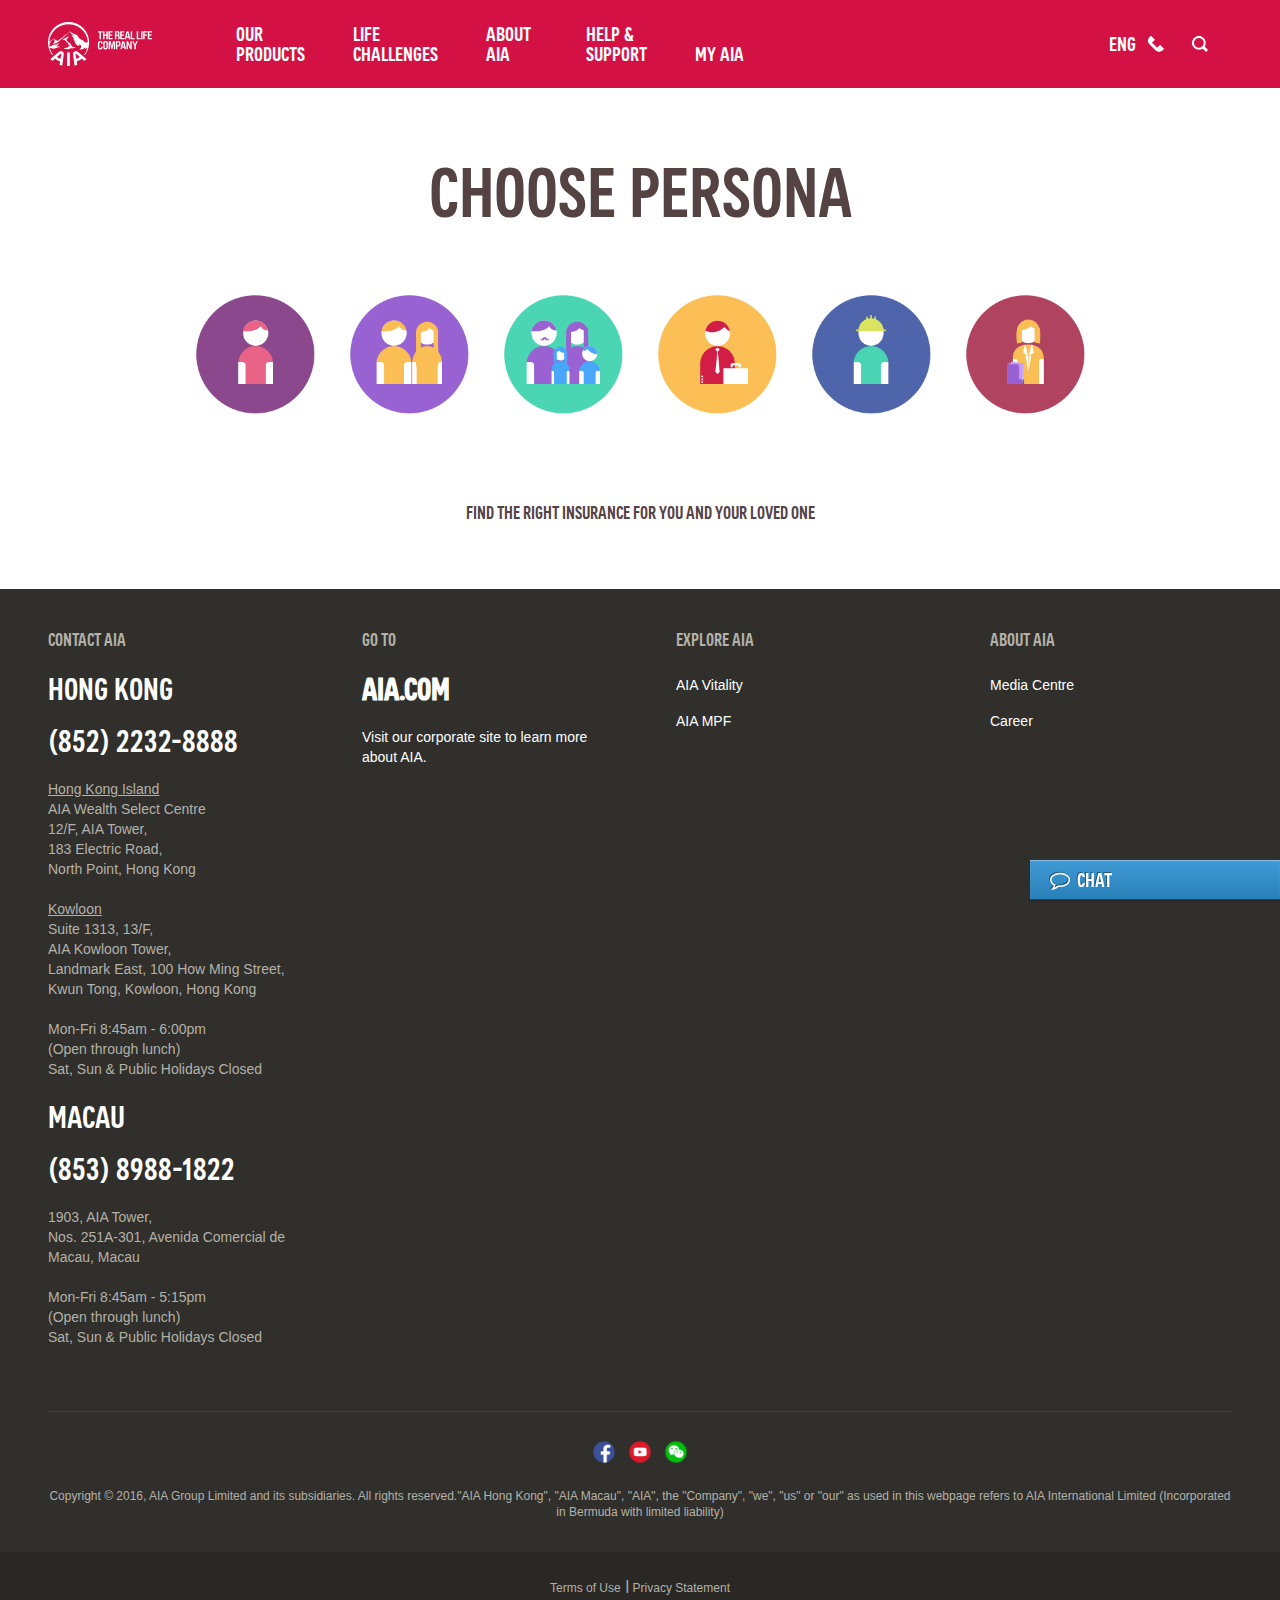
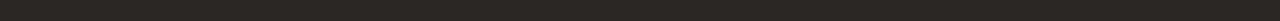
==== commit 9cec383c: "product style" ====
--- a/en/index.html
+++ b/en/index.html
@@ -11,10 +11,11 @@
 <meta name="description" content="AIA Hong Kong provides insurance products for both individuals and businesses. Find out more about our services and get the latest updates!">
 <meta name="format-detection" content="telephone=no">
   <link rel='stylesheet' href='custom_style.css'>
-  <link rel='stylesheet' href='app.css'>
   <link href='https://cdnjs.cloudflare.com/ajax/libs/font-awesome/4.3.0/css/font-awesome.css' rel='stylesheet' type='text/css'>
   <link href='https://fonts.googleapis.com/css?family=Roboto:100,300,400,700|Roboto+Condensed:300,400,700' rel='stylesheet'
     type='text/css'>
+	<style>
+	</style>
 <script src="jquery-1.10.2.min.js"></script>
 <script src="appwarp.min.js"></script>
 <script type="text/javascript">
@@ -1779,7 +1780,7 @@
         <div class="create-chat-message-w">
           <div class="input-group">
             <span class="input-group-btn">
-                <button type="button" class="btn btn-primary" onclick="openChatWindow()"><i class="fa fa-comment-o"></i>Chat<span id="chatnote" class="badge"></span></button>
+                <button type="button" class="btn btn-primary" onclick="openChatWindow()"><i class="fa fa-comment-o" style="margin-right: 7px;"></i>Chat<span id="chatnote" class="badge"></span></button>
             </span>
           </div>
 
--- a/en/custom_style.css
+++ b/en/custom_style.css
@@ -470,7 +470,7 @@
 .onlineuser:before{width: 8px;height: 8px;background-color: #4CAF22;border-radius: 4px;margin-top: 7px;left: 23px;content: "";position: absolute;}
 .offlineuser:before{width: 8px;height: 8px;background-color: #EA4747;border-radius: 4px;margin-top: 7px;left: 23px;content: "";position: absolute;}
 #responseManager .chat-bubble.chat-bubble-right p{word-wrap: break-word!important; text-align: right;}
-#responseManager .chat-bubble.chat-bubble-left p{word-wrap: break-word!important; text-align: left;}
+#responseManager .chat-bubble.chat-bubble-left p{word-wrap: break-word!important; text-align: left; color: #061d2a; font-family: Arial,"Helvetica Neue",Helvetica,sans-serif; font-size: 16px; line-height: 22px;}
 #responseManager .contbox{height: 180px;overflow-y: scroll;overflow-x: hidden;}
 .user_col{border-right: 1px dashed #cfcfcf;height: 100%;}
 .chat_col{height: 100%!important;}
--- a/etc/clientlibs/aia/aia-header.min.bcd411696935f5791900a3b839f536d9.css
+++ b/etc/clientlibs/aia/aia-header.min.bcd411696935f5791900a3b839f536d9.css
@@ -99,7 +99,7 @@
 h2,.h2{font-size:72px;line-height:64px}
 h3,.h3,.navbar-tools .search-input{font-size:48px;line-height:44px}
 h4,.h4{font-size:32px;line-height:28px}
-h5,.h5,.navmenu-default .navmenu-nav>li>a span,.navbar-default .navbar-offcanvas .navmenu-nav>li>a span{font-size:24px;line-height:22px}
+h5,.h5,.navmenu-default .navmenu-nav>li>a span,.navbar-default .navbar-offcanvas .navmenu-nav>li>a span{font-size:18px;line-height:22px}
 h6,.h6{font-size:20px;line-height:20px}
 }
 @media(min-width:1200px){h1,.h1{font-size:96px;line-height:84px}
@@ -789,7 +789,7 @@
 label.radio-button input[type="radio"]:checked+span{background-color:#d31145;padding:1px;box-shadow:inset 0 0 0 1px #fff,inset 0 0 0 2px #dbdad4}
 label.radio-button input[type="radio"]+span,label.radio-button input[type="radio"]:checked+span{-webkit-transition:background-color .125s linear;transition:background-color .125s linear}
 .label-error{color:#f50;font-family:Arial,"Helvetica Neue",Helvetica,sans-serif;font-size:14px;line-height:20px}
-.btn,.btn-primary,.btn-inline-search,.btn-secondary,.btn-toggle,.btn-tertiary,.btn-image{height:40px;min-width:240px;padding:0;padding-left:20px;padding-right:20px;font:normal 20px "AIASans","Calibri",sans-serif;line-height:2;color:#fff;border:0;text-align:center;text-transform:uppercase;-webkit-font-smoothing:antialiased;outline:0}
+.btn,.btn-primary,.btn-inline-search,.btn-secondary,.btn-toggle,.btn-tertiary,.btn-image{height:40px;min-width:165px;padding:0;padding-left:20px;padding-right:20px;font:normal 20px "AIASans","Calibri",sans-serif;line-height:2;color:#fff;border:0;text-align:center;text-transform:uppercase;-webkit-font-smoothing:antialiased;outline:0}
 .btn-primary,.btn-inline-search{background-color:#d31145}
 .btn-primary:hover,.btn-inline-search:hover{background-color:#e86487}
 .btn-primary:active,.btn-inline-search:active{background-color:#b8123e}
@@ -2681,4 +2681,262 @@
 
 /************ new css **************/
 .mrtp70{margin-top: 70px;}
-.mrtp120{margin-top: 120px;}+.mrtp120{margin-top: 120px;}
+#beneficiary-info ..row{ margin: 0 -14px;}
+.tickCss{  width: 30px;display:none; position: absolute; top: 10px; left: 20px;}
+
+	.widget {
+  margin-bottom: 50px;
+  border-radius: 6px;
+}
+.widget .widget-title {
+  border-radius: 6px 6px 0px 0px;
+  padding: 12px 20px;
+  margin: 0px;
+}
+.widget .widget-title h3 {
+  font-family: "Roboto Condensed", "Helvetica Neue", Helvetica, Arial, sans-serif;
+  font-size: 20px;
+  font-family: "AIASans","Calibri",sans-serif;
+  margin: 0px;
+}
+.widget .widget-title i {
+  margin-right: 10px;
+}
+.widget .widget-title .dropdown {
+  display: inline-block;
+}
+.widget .widget-content {
+  background-color: #ffffff;
+  padding: 20px 30px;
+  border-radius: 0px 0px 6px 6px;
+}
+.widget .widget-content.more-v-padding {
+  padding: 40px 30px;
+}
+.widget .widget-content.more-h-padding {
+  padding: 20px 40px;
+}
+.widget .widget-content.more-padding {
+  padding: 40px;
+}
+.widget .widget-content.no-padding {
+  padding: 0px;
+}
+.widget .widget-content h4.widget-header {
+  font-size: 18px;
+  font-weight: 700;
+  padding-bottom: 10px;
+  margin-bottom: 30px;
+  margin-top: 40px;
+  border-bottom: 1px solid #ddd;
+  -webkit-box-shadow: 0px 7px 7px -6px rgba(0, 0, 0, 0.05);
+  -moz-box-shadow: 0px 7px 7px -6px rgba(0, 0, 0, 0.05);
+  box-shadow: 0px 7px 7px -6px rgba(0, 0, 0, 0.05);
+}
+.widget .widget-content h4.widget-header:first-child {
+  margin-top: 0px;
+}
+.widget .widget-content-white {
+  background-color: #fff;
+}
+.widget .widget-controls {
+  float: right;
+  margin-right: -5px;
+}
+.widget .widget-controls .tooltip {
+  white-space: nowrap;
+  font-size: 12px;
+}
+.widget .widget-controls a.widget-control {
+  font-size: 18px;
+  line-height: 18px;
+  display: inline-block;
+  -webkit-transition: all 0.3s ease;
+  transition: all 0.3s ease;
+  -webkit-transition: all all 0.3s ease ease-out;
+  -moz-transition: all all 0.3s ease ease-out;
+  -o-transition: all all 0.3s ease ease-out;
+  transition: all all 0.3s ease ease-out;
+  text-decoration: none!important;
+  outline: 0!important;
+}
+.widget .widget-controls a.widget-control i {
+  margin-right: 0px;
+  margin-left: 5px;
+}
+.widget .widget-controls a.widget-control:hover {
+  text-decoration: none!important;
+  color: #fff;
+  outline: 0!important;
+}
+.widget .widget-controls a.widget-control-show-when-full {
+  display: none;
+}
+.widget-full-screen {
+  position: fixed;
+  top: 0;
+  bottom: 0;
+  left: 0;
+  right: 0;
+  height: 100%;
+  z-index: 9999;
+  border-radius: 0px!important;
+  background-color: #ffffff;
+  overflow: auto;
+}
+.widget-full-screen .widget-title {
+  border-radius: 0px!important;
+}
+.widget-full-screen .widget-title a.widget-control {
+  display: none;
+}
+.widget-full-screen .widget-title a.widget-control-show-when-full {
+  display: inline-block;
+}
+.widget-full-screen .widget-content {
+  border-radius: 0px!important;
+}
+.widget.widget-loading {
+  position: relative;
+}
+.widget.widget-loading .widget-control-refresh {
+  animation: animated-loading 0.5s;
+  -moz-animation: animated-loading 0.5s;
+  /* Firefox */
+  -webkit-animation: animated-loading 0.5s;
+  /* Safari and Chrome */
+  -webkit-animation-iteration-count: infinite;
+  -moz-animation-iteration-count: infinite;
+  z-index: 999;
+}
+.widget.widget-loading:before {
+  position: absolute;
+  content: "";
+  background-color: rgba(255, 255, 255, 0.5);
+  color: #333;
+  text-align: center;
+  top: 0;
+  left: 0;
+  right: 0;
+  bottom: 0;
+  z-index: 100;
+  border-radius: 6px;
+}
+.widget-blue .widget-title {
+  background-color: #3498db;
+}
+.widget-blue .widget-title h3 {
+  color: #fff;
+}
+.widget-blue .widget-control {
+  color: #196090;
+}
+.widget .widget-controls {
+  float: right;
+  margin-right: -5px;
+}
+.widget .widget-controls .tooltip {
+  white-space: nowrap;
+  font-size: 12px;
+}
+.widget .widget-controls a.widget-control {
+  font-size: 18px;
+  line-height: 18px;
+  display: inline-block;
+  -webkit-transition: all 0.3s ease;
+  transition: all 0.3s ease;
+  -webkit-transition: all all 0.3s ease ease-out;
+  -moz-transition: all all 0.3s ease ease-out;
+  -o-transition: all all 0.3s ease ease-out;
+  transition: all all 0.3s ease ease-out;
+  text-decoration: none!important;
+  outline: 0!important;
+}
+.widget .widget-controls a.widget-control i {
+  margin-right: 0px;
+  margin-left: 5px;
+}
+.widget .widget-controls a.widget-control:hover {
+  text-decoration: none!important;
+  color: #fff;
+  outline: 0!important;
+}
+.widget .widget-controls a.widget-control-show-when-full {
+  display: none;
+}
+button.close {
+    padding: 0;
+    cursor: pointer;
+    background: transparent;
+    border: 0;
+    -webkit-appearance: none;
+    font-size: 20px;
+}
+.widget .widget-title i {
+    margin-right: 10px;
+}
+.chatBox{color: #000;}
+.chatwin #chatnote {background-color: transparent;}
+.chat-messages-list {
+  padding-left: 0px;
+  margin-bottom: 0px;
+  list-style: none;
+}
+.chat-messages-list li {
+  padding: 15px 0px;
+}
+.chat-messages-list li:last-child {
+  border-bottom: none;
+  margin-bottom: 0px;
+}
+.chat-messages-list li .chat-bubble {
+  background-color: #fff;
+  padding: 10px 20px;
+  border-radius: 8px;
+  -webkit-box-shadow: 0px 1px 0px 0px rgba(0, 0, 0, 0.2);
+  -moz-box-shadow: 0px 1px 0px 0px rgba(0, 0, 0, 0.2);
+  box-shadow: 0px 1px 0px 0px rgba(0, 0, 0, 0.2);
+  position: relative;
+}
+.chat-messages-list li .chat-bubble .bubble-arrow {
+  position: absolute;
+  width: 0;
+  height: 0;
+  border-color: transparent;
+  border-style: solid;
+  top: 20%;
+}
+.chat-messages-list li .chat-bubble .meta-info {
+  padding-bottom: 5px;
+  margin-bottom: 5px;
+  font-weight: 300;
+  color: #777;
+  text-transform: uppercase;
+  font-size: 10px;
+}
+.chat-messages-list li .chat-bubble.chat-bubble-left {
+  border-right: 4px solid #F9C8C7;
+  text-align: left;
+}
+.chat-messages-list li .chat-bubble.chat-bubble-left .bubble-arrow {
+  right: -10px;
+  margin-top: -10px;
+  border-width: 10px 0 10px 10px;
+  border-left-color: #F9C8C7;
+}
+.chat-messages-list li .chat-bubble.chat-bubble-right {
+  border-left: 4px solid #B3E0FC;
+  text-align: right;
+}
+.chat-messages-list li .chat-bubble.chat-bubble-right .bubble-arrow {
+  left: -10px;
+  margin-top: -10px;
+  border-width: 10px 10px 10px 0;
+  border-right-color: #B3E0FC;
+}
+.create-chat-message-w textarea {
+  -webkit-box-shadow: inset 0px 1px 2px 0px rgba(0,0,0,0.1), 0px 1px 2px 0px #fff;
+  -moz-box-shadow: inset 0px 1px 2px 0px rgba(0,0,0,0.1), 0px 1px 2px 0px #fff;
+  box-shadow: inset 0px 1px 2px 0px rgba(0,0,0,0.1), 0px 1px 2px 0px #fff;
+}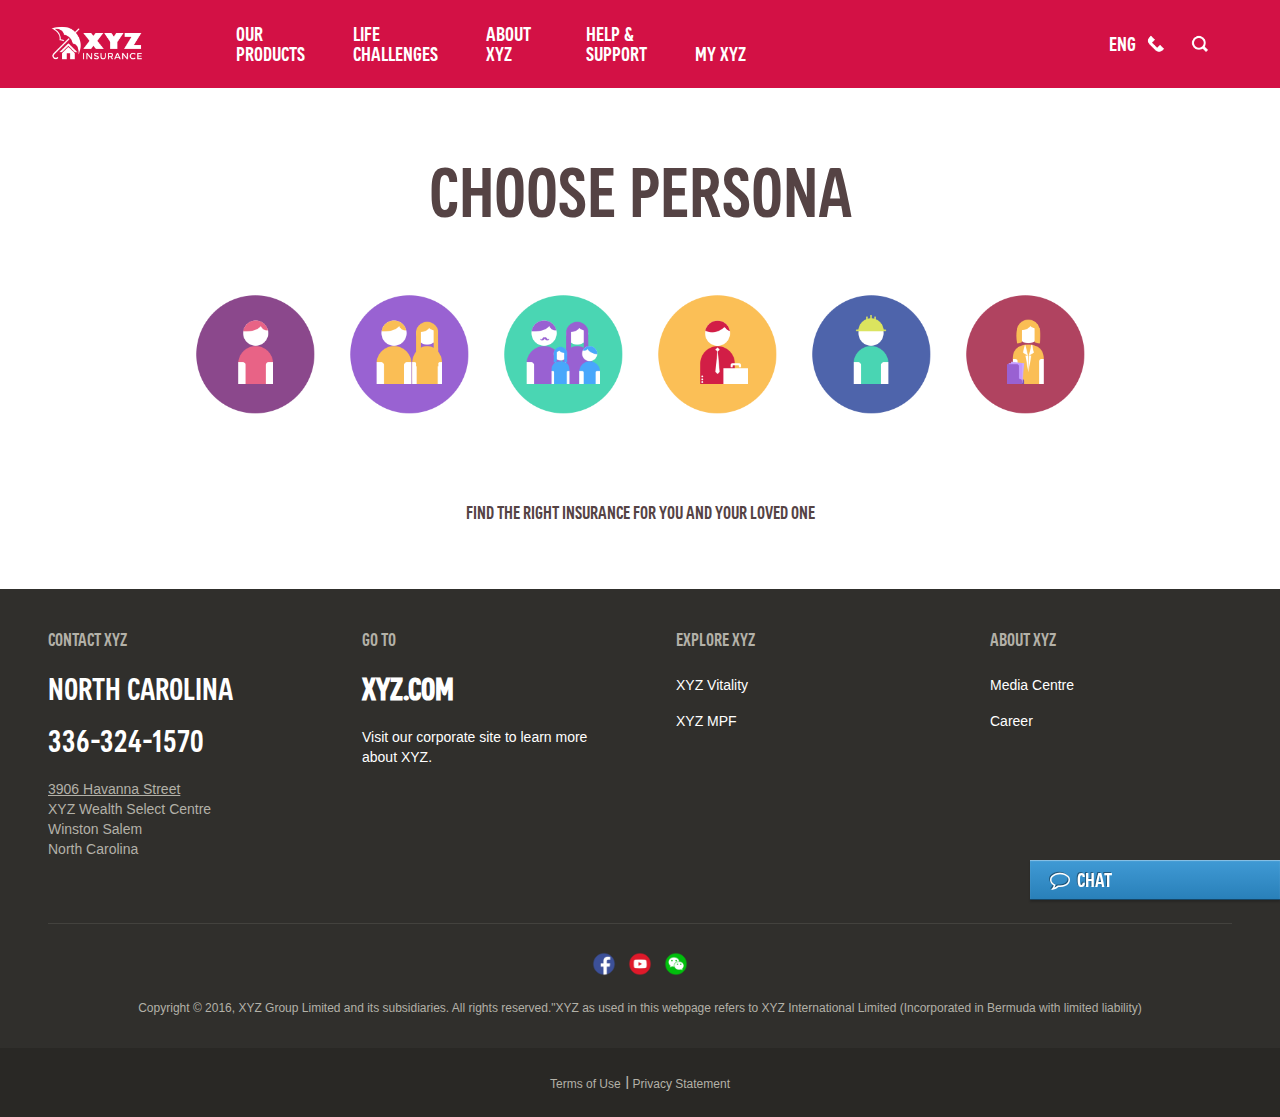
==== commit 473546eb: "AIA name chaged to XYZ" ====
--- a/en/index.html
+++ b/en/index.html
@@ -1,16 +1,16 @@
 <!DOCTYPE html>
 <html lang="en">
 
-<!-- Mirrored from www.aia.com.hk/en/index.html by HTTrack Website Copier/3.x [XR&CO'2014], Sat, 27 May 2017 01:53:55 GMT -->
-<!-- Added by HTTrack -->
 <meta http-equiv="content-type" content="text/html;charset=utf-8" />
-<!-- /Added by HTTrack -->
 <head>
 <meta http-equiv="X-UA-Compatible" content="IE=edge">
 <meta name="keywords" content="">
-<meta name="description" content="AIA Hong Kong provides insurance products for both individuals and businesses. Find out more about our services and get the latest updates!">
+<meta name="description" content="XYZ">
 <meta name="format-detection" content="telephone=no">
   <link rel='stylesheet' href='custom_style.css'>
+  <link rel="manifest" href="manifest.json">
+  <script src="App42.js"></script>
+  <script type="text/javascript" src="service-worker.js"></script>
   <link href='https://cdnjs.cloudflare.com/ajax/libs/font-awesome/4.3.0/css/font-awesome.css' rel='stylesheet' type='text/css'>
   <link href='https://fonts.googleapis.com/css?family=Roboto:100,300,400,700|Roboto+Condensed:300,400,700' rel='stylesheet'
     type='text/css'>
@@ -92,12 +92,12 @@
 	if(resAns=="n"||resAns=="no"){
 	      questionAnswers++;
 	      setResponse("Admin", "")
-		  setTimeout(function(){ setResponse("Admin", "Are you looking to protect yourself or your family members?)"); },500);
+		  setTimeout(function(){ setResponse("Admin", "Are you looking to protect yourself or your family members?"); },500);
 	}
 	else if(resAns=="y"||resAns=="yes"){
 	 questionAnswers++;
 	  setResponse("Admin", "")
-	 setTimeout(function(){ setResponse("Admin", "I am unable to get you, please contact at contact@shephertz.com"); },500);
+	 setTimeout(function(){ setResponse("Admin", "I am unable to get you, please contact at contact@XYZ.com"); },500);
 	}
 	else{
 	setTimeout(function(){ setResponse("Admin", "I am unable to get you, please choose an option(Y/N)"); },500);
@@ -112,7 +112,7 @@
 	else if(resAns=="n"||resAns=="no"){
 	 questionAnswers++;
 	  setResponse("Admin", "")
-	 setTimeout(function(){ setResponse("Admin", "I am unable to get you, please contact at contact@shephertz.com"); },500);
+	 setTimeout(function(){ setResponse("Admin", "I am unable to get you, please contact at contact@XYZ.com"); },500);
 	}
 	else{
 	setTimeout(function(){ setResponse("Admin", "I am unable to get you, please choose an option(Y/N)"); },500);
@@ -127,7 +127,7 @@
 	else if(resAns=="y"||resAns=="yes"){
 	 questionAnswers++;
 	  setResponse("Admin", "")
-	 setTimeout(function(){ setResponse("Admin", "I am unable to get you, please contact at contact@shephertz.com"); },500);
+	 setTimeout(function(){ setResponse("Admin", "I am unable to get you, please contact at contact@xyz.com"); },500);
 	}
 	else{
 	 setTimeout(function(){ setResponse("Admin", "I am unable to get you, please choose an option(Y/N)"); },500);
@@ -135,10 +135,10 @@
 	}
 	else if(questionAnswers==3){
 	  setResponse("Admin", "")
-	 setTimeout(function(){ setResponse("Admin", "Thanks for sharing your views,<a href=\"http://192.168.1.90/AIA-Git/HK_demo/en/ourproducts.html\"> click here</a> to know recommended product for you. "); },500);
+	 setTimeout(function(){ setResponse("Admin", "Thanks for sharing your views,<a href=\"/en/ourproducts.html\"> click here</a> to know recommended product for you. "); },500);
 	}
 	else{
-	setTimeout(function(){ setResponse("Admin", "I am unable to get you, please contact at contact@shephertz.com"); },500);
+	setTimeout(function(){ setResponse("Admin", "I am unable to get you, please contact at contact@XYZ.com"); },500);
 	}
 	}
     function onPrivateChatReceived(sender, chat) {
@@ -186,12 +186,57 @@
 
     }
 
-    function openChatWindow() {
+    function openChatWindow(id) {
+      if ( id == 'persona1'){
+        $("#persona1").addClass("persona-selected");
+        $("#persona2").removeClass("persona-selected");
+        $("#persona3").removeClass("persona-selected");
+        $("#persona4").removeClass("persona-selected");
+        $("#persona5").removeClass("persona-selected");
+        $("#persona6").removeClass("persona-selected");
+      }else if ( id == 'persona2'){
+        $("#persona2").addClass("persona-selected");
+        $("#persona1").removeClass("persona-selected");
+        $("#persona3").removeClass("persona-selected");
+        $("#persona4").removeClass("persona-selected");
+        $("#persona5").removeClass("persona-selected");
+        $("#persona6").removeClass("persona-selected");
+      }else if ( id == 'persona3'){
+        $("#persona3").addClass("persona-selected");
+        $("#persona1").removeClass("persona-selected");
+        $("#persona2").removeClass("persona-selected");
+        $("#persona4").removeClass("persona-selected");
+        $("#persona5").removeClass("persona-selected");
+        $("#persona6").removeClass("persona-selected");
+      }else if ( id == 'persona4'){
+        $("#persona4").addClass("persona-selected");
+        $("#persona1").removeClass("persona-selected");
+        $("#persona3").removeClass("persona-selected");
+        $("#persona2").removeClass("persona-selected");
+        $("#persona5").removeClass("persona-selected");
+        $("#persona6").removeClass("persona-selected");
+      }else if ( id == 'persona5'){
+        $("#persona5").addClass("persona-selected");
+        $("#persona1").removeClass("persona-selected");
+        $("#persona3").removeClass("persona-selected");
+        $("#persona4").removeClass("persona-selected");
+        $("#persona2").removeClass("persona-selected");
+        $("#persona6").removeClass("persona-selected");
+      }else if ( id == 'persona6'){
+        $("#persona6").addClass("persona-selected");
+        $("#persona1").removeClass("persona-selected");
+        $("#persona3").removeClass("persona-selected");
+        $("#persona4").removeClass("persona-selected");
+        $("#persona5").removeClass("persona-selected");
+        $("#persona2").removeClass("persona-selected");
+      }
+     
       $('#chat').fadeOut(500);
       $('#appwarpchatRoomForm').fadeIn(1000);
       countMsg = 0
       $("#chatnote").text("");
     }
+
     function closeChat() {
       $('#appwarpchatRoomForm').fadeOut(500);
       $('#chat').fadeIn(1000);
@@ -201,7 +246,7 @@
 
 
     $(document).ready(function () {
-      nameId = "Chauhan1"
+      nameId = "Guest"
       console.log("Connecting...");
       AppWarp.WarpClient.initialize(apiKey, secreteKey);
       _warpclient = AppWarp.WarpClient.getInstance();
@@ -227,7 +272,7 @@
   </script>
 <meta charset="utf-8">
 <meta name="viewport" content="width=device-width, initial-scale=1">
-<link rel="icon" href="http://www.aia.com.hk/favicon.ico">
+<link rel="icon" href="../content/dam/aia/logos/xyz-insurance.ico">
 <meta name="google-site-verification" content="54r_aeWlMn4GlJ3E33iIBXCVRWlQ9u3NirgocpAQpz4"/>
 <link rel="stylesheet" href="../etc/clientlibs/aia/aia-header.min.bcd411696935f5791900a3b839f536d9.css" type="text/css">
 <script type="text/javascript" src="../etc/clientlibs/aia/aia-header.min.0e0a259e5b0465d894c27c2f951779d0.js"></script>
@@ -240,7 +285,7 @@
 
 <![endif]-->
 
-<title>AIA Life Insurance Hong Kong - AIA Hong Kong</title>
+<title>XYZ Insurance</title>
 </head>
 
 <body>
@@ -253,9 +298,7 @@
     <div class="navmenu-backdrop"></div>
     <div class="navmenu navmenu-default navmenu-fixed-left offcanvas">
       <ul class="navmenu-nav-inline">
-        <li><a href="index.html">ENG</a></li>
-        <li><a href="http://www.aia.com.hk/zh-hk/index.html">繁體</a></li>
-        <li><a href="http://www.aia.com.hk/zh-cn/index.html">简体</a></li>
+        <li><a href="index.html">ENG</a></li>       
       </ul>
       <ul class="nav navmenu-nav" data-user-menu="individual">
         <li> <a class="clearfix" href="index.html"> <svg  class="icon icon-xs hide-on-fallback " role="img">
@@ -290,9 +333,9 @@
             <li><a class="h6 b5" href="our-products/retirement-income.html">Retirement Income</a></li>
             <li><a class="h6 b5" href="our-products/investment-linked-assurance-scheme.html">Investment-Linked Assurance Schemes</a></li>
             <li><a class="h6 b5" href="our-products/accident-other-protections.html">Accident &amp; Other Protections</a></li>
-            <li><a class="h6 b5" href="our-products/aia-vitality.html">AIA Vitality</a></li>
+            <li><a class="h6 b5" href="our-products/XYZ-vitality.html">XYZ Vitality</a></li>
             <li><a class="h6 b5" href="our-products/employee-benefits.html">Employee Benefits</a></li>
-            <li><a class="h6 b5" href="http://www.aia-pt.com.hk/en/index.html">MPF / ORSO / MACAU PENSION</a></li>
+            <li><a class="h6 b5" href="http://www.XYZ-pt.com.hk/en/index.html">MPF / ORSO / MACAU PENSION</a></li>
           </ul>
         </li>
         <li class="dropdown">
@@ -322,12 +365,12 @@
           </ul>
         </li>
         <li class="dropdown">
-          <div class="mobile-firstlevel"> <a class="" href="about-aia.html"> <svg  class="icon icon-xs hide-on-fallback " role="img">
+          <div class="mobile-firstlevel"> <a class="" href="about-XYZ.html"> <svg  class="icon icon-xs hide-on-fallback " role="img">
             <g>
               <use xmlns:xlink="http://www.w3.org/1999/xlink" xlink:href="http://www.aia.com.hk/content/dam/aia/icons/icons.svg#aia-menu"></use>
               <image class="icon icon-xs " src="../content/dam/aia/icons/menu/aia-menu.png" alt="undefined" xmlns:xlink="http://www.w3.org/1999/xlink" xlink:href="#"></image>
             </g>
-            </svg> <span>About AIA</span> </a> <a class="dropdown-toggle pull-right" data-toggle="dropdown"> <svg  class="icon icon-xs hide-on-fallback pull-right closed-show" role="img">
+            </svg> <span>About XYZ</span> </a> <a class="dropdown-toggle pull-right" data-toggle="dropdown"> <svg  class="icon icon-xs hide-on-fallback pull-right closed-show" role="img">
             <g>
               <use xmlns:xlink="http://www.w3.org/1999/xlink" xlink:href="http://www.aia.com.hk/content/dam/aia/icons/icons.svg#open-2ndg"></use>
               <image class="icon icon-xs pull-right closed-show" src="../content/dam/aia/icons/secondary/open-2ndg.png" alt="undefined" xmlns:xlink="http://www.w3.org/1999/xlink" xlink:href="#"></image>
@@ -339,15 +382,15 @@
             </g>
             </svg> </a> </div>
           <ul class="dropdown-menu navmenu-nav navmenu-dropdown-menu" role="menu">
-            <li><a class="h6 b5" href="about-aia/messages-from-our-leaders.html">Messages from Our Leaders</a></li>
-            <li><a class="h6 b5" href="about-aia/careers.html">Careers</a></li>
-            <li><a class="h6 b5" href="about-aia/our-commitments.html">Our Commitments</a></li>
-            <li><a class="h6 b5" href="about-aia/media-centre.html">Media Centre</a></li>
-            <li><a class="h6 b5" href="about-aia/recent-promotion.html">Recent Promotion</a></li>
-            <li><a class="h6 b5" href="about-aia/breeze-e-zine.html">Breeze e-zine</a></li>
-            <li><a class="h6 b5" href="about-aia/agency-recognition.html">Agency Recognition</a></li>
-            <li><a class="h6 b5" href="about-aia/distribution-partners.html">Distribution Partners</a></li>
-            <li><a class="h6 b5" href="about-aia/our-awards.html">Awards</a></li>
+            <li><a class="h6 b5" href="about-XYZ/messages-from-our-leaders.html">Messages from Our Leaders</a></li>
+            <li><a class="h6 b5" href="about-XYZ/careers.html">Careers</a></li>
+            <li><a class="h6 b5" href="about-XYZ/our-commitments.html">Our Commitments</a></li>
+            <li><a class="h6 b5" href="about-XYZ/media-centre.html">Media Centre</a></li>
+            <li><a class="h6 b5" href="about-XYZ/recent-promotion.html">Recent Promotion</a></li>
+            <li><a class="h6 b5" href="about-XYZ/breeze-e-zine.html">Breeze e-zine</a></li>
+            <li><a class="h6 b5" href="about-XYZ/agency-recognition.html">Agency Recognition</a></li>
+            <li><a class="h6 b5" href="about-XYZ/distribution-partners.html">Distribution Partners</a></li>
+            <li><a class="h6 b5" href="about-XYZ/our-awards.html">Awards</a></li>
           </ul>
         </li>
         <li class="dropdown freefrom-mobile-section">
@@ -374,7 +417,7 @@
             <li> <a class="h6 b5" href="help-and-support/individuals/claims-corner.html" target="_self">Claims Corner</a> </li>
             <li> <a class="h6 b5" href="help-and-support/individuals/health-care-support.html" target="_self">Health Care Support</a> </li>
             <li> <a class="h6 b5" href="help-and-support/individuals/investment-information.html" target="_self">Investment Information</a> </li>
-            <li> <a class="h6 b5" href="help-and-support/aias.html" target="_self">Worldwide Emergency Assistance Services</a> </li>
+            <li> <a class="h6 b5" href="help-and-support/XYZ.html" target="_self">Worldwide Emergency Assistance Services</a> </li>
             <li> <a class="h6 b5" href="help-and-support/individuals/form-library.html" target="_self">Form Library</a> </li>
           </ul>
         </li>
@@ -384,7 +427,7 @@
               <use xmlns:xlink="http://www.w3.org/1999/xlink" xlink:href="http://www.aia.com.hk/content/dam/aia/icons/icons.svg#myinsurance-menu"></use>
               <image class="icon icon-xs " src="../content/dam/aia/icons/menu/myinsurance-menu.png" alt="undefined" xmlns:xlink="http://www.w3.org/1999/xlink" xlink:href="#"></image>
             </g>
-            </svg> <span>My AIA</span> </a> <a class="dropdown-toggle pull-right" data-toggle="dropdown"> <svg  class="icon icon-xs hide-on-fallback pull-right closed-show" role="img">
+            </svg> <span>My XYZ</span> </a> <a class="dropdown-toggle pull-right" data-toggle="dropdown"> <svg  class="icon icon-xs hide-on-fallback pull-right closed-show" role="img">
             <g>
               <use xmlns:xlink="http://www.w3.org/1999/xlink" xlink:href="http://www.aia.com.hk/content/dam/aia/icons/icons.svg#open-2ndg"></use>
               <image class="icon icon-xs pull-right closed-show" src="../content/dam/aia/icons/secondary/open-2ndg.png" alt="undefined" xmlns:xlink="http://www.w3.org/1999/xlink" xlink:href="#"></image>
@@ -396,20 +439,20 @@
             </g>
             </svg> </a> </div>
           <ul class="dropdown-menu navmenu-nav navmenu-dropdown-menu" role="menu">
-            <li> <a class="h6 b5" href="https://www3.aia.com.hk/customer/vitality/login.do" target="_self">AIA Vitality</a> </li>
-            <li> <a class="h6 b5" href="https://www3.aia.com.hk/customer/agreement.do" target="_self">Customer Corner</a> </li>
-            <li> <a class="h6 b5" href="https://www3.aia.com.hk/agency/loginb.do" target="_self">Agency Corner</a> </li>
-            <li> <a class="h6 b5" href="https://www3.aia.com.hk/ebusiness/" target="_self">Partnership Distribution Corner</a> </li>
-            <li> <a class="h6 b5" href="https://www3.aia.com.hk/iAES" target="_self">Assignee Corner</a> </li>
-            <li> <a class="h6 b5" href="https://gmd.aia.com.hk/eCOMPASS/com/aig/ecompass/admin/jsp/Login.jsp?locale=en_HK" target="_blank">Employee Benefits</a> </li>
-            <li> <a class="h6 b5" href="https://www3.aia-pt.com.hk/mpf/ee/login.jspa?lang=en_US" target="_blank">MPF</a> </li>
-            <li> <a class="h6 b5" href="https://www3.aia-pt.com.hk/orso/ee/login.jsp?es=ORSO&amp;lang=en_US" target="_blank">ORSO</a> </li>
+            <li> <a class="h6 b5" href="https://www3.XYZ.com.hk/customer/vitality/login.do" target="_self">XYZ Vitality</a> </li>
+            <li> <a class="h6 b5" href="https://www3.XYZ.com.hk/customer/agreement.do" target="_self">Customer Corner</a> </li>
+            <li> <a class="h6 b5" href="https://www3.XYZ.com.hk/agency/loginb.do" target="_self">Agency Corner</a> </li>
+            <li> <a class="h6 b5" href="https://www3.XYZ.com.hk/ebusiness/" target="_self">Partnership Distribution Corner</a> </li>
+            <li> <a class="h6 b5" href="https://www3.XYZ.com.hk/iAES" target="_self">Assignee Corner</a> </li>
+            <li> <a class="h6 b5" href="https://gmd.XYZ.com.hk/eCOMPASS/com/aig/ecompass/admin/jsp/Login.jsp?locale=en_HK" target="_blank">Employee Benefits</a> </li>
+            <li> <a class="h6 b5" href="https://www3.XYZ-pt.com.hk/mpf/ee/login.jspa?lang=en_US" target="_blank">MPF</a> </li>
+            <li> <a class="h6 b5" href="https://www3.XYZ-pt.com.hk/orso/ee/login.jsp?es=ORSO&amp;lang=en_US" target="_blank">ORSO</a> </li>
           </ul>
         </li>
       </ul>
       <ul class="nav promomenu-nav">
-        <li> <a href="about-aia/recent-promotion/aia-vitality-weekly-challenge.html">
-          <div class="h5 w">AIA Vitality Weekly Challenge Lucky Draw</div>
+        <li> <a href="about-XYZ/recent-promotion/XYZ-vitality-weekly-challenge.html">
+          <div class="h5 w">XYZ Vitality Weekly Challenge Lucky Draw</div>
           <div class="b5 bt5">Stay active and grab every chance to win!</div>
           </a> </li>
         <li> <a href="our-products/life-stages.html">
@@ -424,21 +467,21 @@
     </div>
     <div class="navbar navbar-default navbar-fixed">
       <div class="navbar-slim">
-        <div class="navbar-title-slim">AIA</div>
+        <div class="navbar-title-slim">XYZ</div>
       </div>
       <div class="navbar-one">
         <button type="button" class="navbar-btn hide-sd-up" data-toggle="offcanvas" data-target=".navmenu"> <svg  class="icon icon-xs hide-on-fallback " role="img">
-        <g>
+        <!--g>
           <use xmlns:xlink="http://www.w3.org/1999/xlink" xlink:href="http://www.aia.com.hk/content/dam/aia/icons/icons.svg#menu-nav"></use>
           <image class="icon icon-xs " src="../content/dam/aia/icons/navigation/menu-nav.png" alt="undefined" xmlns:xlink="http://www.w3.org/1999/xlink" xlink:href="#"></image>
-        </g>
+        </g-->
         </svg> </button>
         <a class="navbar-brand" href="index.html" tabindex="99"> <svg  class="icon icon-s hide-on-fallback visible-xs-inline-block" role="img">
         <g>
           <use xmlns:xlink="http://www.w3.org/1999/xlink" xlink:href="http://www.aia.com.hk/content/dam/aia/icons/icons.svg#aiawhite-logo"></use>
           <image class="icon icon-s visible-xs-inline-block" src="../content/dam/aia/logos/aiawhite-logo.png" alt="" xmlns:xlink="http://www.w3.org/1999/xlink" xlink:href="#"></image>
         </g>
-        </svg> <img class="navbar-brand-img hidden-xs" src="../content/dam/aia/logos/aia-logo-lockup-2x.png"/> </a>
+        </svg> <img class="navbar-brand-img hidden-xs mrlt50neg" src="../content/dam/aia/logos/xyz-insurance.png"/> </a>
         <ul class="nav navbar-nav" data-user-menu="individual">
           <li class="dropdown"> <a href="our-products.html" class="dropdown-toggle h6" data-hover="dropdown" data-delay="100" data-hover-delay="300" style="width:100px" tabindex="100"> Our Products </a>
             <div class="dropdown-menu">
@@ -470,7 +513,7 @@
                     <div class="row">
                       <div class="col-sm-4">
                         <ul class="list-unstyled">
-                          <li class="list-ele" style="height:84px"> <a href="#" tabindex="110">
+                          <li class="list-ele" style="height:84px"> <a href="javascript;;" tabindex="110">
                             <div class="thumbnail">
                               <image class="icon icon-s " src="term-life-insurance/images/icon1.png" alt="undefined" ></image>
                             </div>
@@ -481,7 +524,7 @@
                             </a> </li>
                           <li class="list-ele" style="height:84px"> <a href="#" tabindex="111">
                             <div class="thumbnail">
-                              <image class="icon icon-m " src=".term-life-insurance/images/icon2.png" alt="Insurance with Investment Focus"></image>
+                              <image   class="icon icon-s " src="term-life-insurance/images/icon2.png" alt="Insurance with Investment Focus"></image>
                             </div>
                             <div class="content">
                               <h6 class="p3">Insurance with Investment Focus</h6>
@@ -534,20 +577,17 @@
                       <div class="col-sm-4">
                         <ul class="list-unstyled">
                           <li class="list-ele" style="height:84px"> <a href="our-products/employee-benefits.html" tabindex="170">
-                            <div class="thumbnail"> <svg  class="icon icon-s hide-on-fallback " role="img">
-                              <g>
-                                <use xmlns:xlink="http://www.w3.org/1999/xlink" xlink:href="http://www.aia.com.hk/content/dam/aia/icons/icons.svg#userphoto-prime1"></use>
-                                <image class="icon icon-s " src="../content/dam/aia/icons/primary/normal/userphoto-prime1.png" alt="undefined" xmlns:xlink="http://www.w3.org/1999/xlink" xlink:href="#"></image>
-                              </g>
-                              </svg> </div>
+                            <div class="thumbnail"> 
+                                 <image class="icon icon-s " src="term-life-insurance/images/icon1.png" alt="undefined" ></image>
+                              </div>
                             <div class="content">
                               <h6 class="p3">Employee Benefits</h6>
                               <p class="p3 bt5">Support your HR strategies with flexible and cost-effective plans to protect your employees</p>
                             </div>
                             </a> </li>
-                          <li class="list-ele" style="height:84px"> <a href="http://www.aia-pt.com.hk/en/index.html" tabindex="171">
+                          <li class="list-ele" style="height:84px"> <a href="http://www.XYZ-pt.com.hk/en/index.html" tabindex="171">
                             <div class="thumbnail">
-                              <image class="icon icon-s " src="../content/dam/aia/icons/primary/normal/pension_business-prime1.png" alt="undefined"></image>
+                              <image class="icon icon-s " src="term-life-insurance/images/icon1.png" alt="undefined"></image>
                             </div>
                             <div class="content">
                               <h6 class="p3">MPF / ORSO / MACAU PENSION</h6>
@@ -560,13 +600,13 @@
                   </div>
                 </div>
               </div>
-              <button class="btn-glyph close-nav-dropdown-btn" data-dismiss="navbar-dropdown" tabindex="199"> <svg title='Dismiss' class="icon icon-xs hide-on-fallback " role="img">
+              <!--button class="btn-glyph close-nav-dropdown-btn" data-dismiss="navbar-dropdown" tabindex="199"> <svg title='Dismiss' class="icon icon-xs hide-on-fallback " role="img">
               <g>
                 <title>Dismiss</title>
                 <use xmlns:xlink="http://www.w3.org/1999/xlink" xlink:href="http://www.aia.com.hk/content/dam/aia/icons/icons.svg#closedark-glyph"></use>
                 <image class="icon icon-xs " src="../content/dam/aia/icons/glyph/closedark-glyph.png" alt="undefined" xmlns:xlink="http://www.w3.org/1999/xlink" xlink:href="#"></image>
               </g>
-              </svg> </button>
+              </svg> </button-->
             </div>
           </li>
           <li class="dropdown"> <a href="life-challenges.html" class="dropdown-toggle h6" data-hover="dropdown" data-delay="100" data-hover-delay="300" style="width:100px" tabindex="200"> Life Challenges </a>
@@ -581,7 +621,7 @@
                   </div>
                   <div class="col-sm-9 border-left margin-top-4xl">
                     <div class="row">
-                      <div class="col-sm-4">
+                      <div class="col-sm-4 hidden-md">
                         <ul class="list-unstyled">
                           <li class="list-ele" style="height:84px"> <a href="life-challenges/vitality.html" tabindex="210">
                             <div class="thumbnail"> <svg  class="icon icon-s hide-on-fallback " role="img">
@@ -612,24 +652,16 @@
                       <div class="col-sm-4">
                         <ul class="list-unstyled">
                           <li class="list-ele" style="height:84px"> <a href="life-challenges/ci-expenses.html" tabindex="240">
-                            <div class="thumbnail"> <svg  class="icon icon-s hide-on-fallback " role="img">
-                              <g>
-                                <use xmlns:xlink="http://www.w3.org/1999/xlink" xlink:href="http://www.aia.com.hk/content/dam/aia/icons/icons.svg#health-prime1"></use>
-                                <image class="icon icon-s " src="../content/dam/aia/icons/primary/normal/health-prime1.png" alt="undefined" xmlns:xlink="http://www.w3.org/1999/xlink" xlink:href="#"></image>
-                              </g>
-                              </svg> </div>
+                            <div class="thumbnail">
+                                <image class="icon icon-s " src="term-life-insurance/images/icon1.png" alt="undefined"></image></div>
                             <div class="content">
                               <h6 class="p3">Lessen the Impact of Critical Illness</h6>
                               <p class="p3 bt5">Concentrate on getting well without financial worries</p>
                             </div>
                             </a> </li>
                           <li class="list-ele" style="height:84px"> <a href="life-challenges/medical.html" tabindex="241">
-                            <div class="thumbnail"> <svg  class="icon icon-s hide-on-fallback " role="img">
-                              <g>
-                                <use xmlns:xlink="http://www.w3.org/1999/xlink" xlink:href="http://www.aia.com.hk/content/dam/aia/icons/icons.svg#medicalcare-prime1"></use>
-                                <image class="icon icon-s " src="../content/dam/aia/icons/primary/normal/medicalcare-prime1.png" alt="undefined" xmlns:xlink="http://www.w3.org/1999/xlink" xlink:href="#"></image>
-                              </g>
-                              </svg> </div>
+                            <div class="thumbnail">                             
+                                <image class="icon icon-s " src="term-life-insurance/images/icon1.png" alt="undefined" ></image> </div>
                             <div class="content">
                               <h6 class="p3">Prepare for Medical Expenses</h6>
                               <p class="p3 bt5">Comprehensive protection saves you the financial hassle in dealing with the unexpected</p>
@@ -640,24 +672,16 @@
                       <div class="col-sm-4">
                         <ul class="list-unstyled">
                           <li class="list-ele" style="height:84px"> <a href="life-challenges/wealth-accumulation.html" tabindex="270">
-                            <div class="thumbnail"> <svg  class="icon icon-s hide-on-fallback " role="img">
-                              <g>
-                                <use xmlns:xlink="http://www.w3.org/1999/xlink" xlink:href="http://www.aia.com.hk/content/dam/aia/icons/icons.svg#calculator-prime1"></use>
-                                <image class="icon icon-s " src="../content/dam/aia/icons/primary/normal/calculator-prime1.png" alt="undefined" xmlns:xlink="http://www.w3.org/1999/xlink" xlink:href="#"></image>
-                              </g>
-                              </svg> </div>
+                            <div class="thumbnail"> 
+                                <image class="icon icon-s " src="term-life-insurance/images/icon1.png" alt="undefined"></image></div>
                             <div class="content">
                               <h6 class="p3">Start Building Your Fortune</h6>
                               <p class="p3 bt5">Realise your lifelong dreams by accumulating wealth today</p>
                             </div>
                             </a> </li>
                           <li class="list-ele" style="height:84px"> <a href="life-challenges/retirement.html" tabindex="271">
-                            <div class="thumbnail"> <svg  class="icon icon-s hide-on-fallback " role="img">
-                              <g>
-                                <use xmlns:xlink="http://www.w3.org/1999/xlink" xlink:href="http://www.aia.com.hk/content/dam/aia/icons/icons.svg#retirement-prime1"></use>
-                                <image class="icon icon-s " src="../content/dam/aia/icons/primary/normal/retirement-prime1.png" alt="undefined" xmlns:xlink="http://www.w3.org/1999/xlink" xlink:href="#"></image>
-                              </g>
-                              </svg> </div>
+                            <div class="thumbnail">
+                                <image class="icon icon-s " src="term-life-insurance/images/icon1.png" alt="undefined"></image></div>
                             <div class="content">
                               <h6 class="p3">Enjoy Your Retirement</h6>
                               <p class="p3 bt5">Move towards a fulfilling life in retirement</p>
@@ -669,140 +693,96 @@
                   </div>
                 </div>
               </div>
-              <button class="btn-glyph close-nav-dropdown-btn" data-dismiss="navbar-dropdown" tabindex="299"> <svg title='Dismiss' class="icon icon-xs hide-on-fallback " role="img">
+              <!--button class="btn-glyph close-nav-dropdown-btn" data-dismiss="navbar-dropdown" tabindex="299"> <svg title='Dismiss' class="icon icon-xs hide-on-fallback " role="img">
               <g>
                 <title>Dismiss</title>
                 <use xmlns:xlink="http://www.w3.org/1999/xlink" xlink:href="http://www.aia.com.hk/content/dam/aia/icons/icons.svg#closedark-glyph"></use>
                 <image class="icon icon-xs " src="../content/dam/aia/icons/glyph/closedark-glyph.png" alt="undefined" xmlns:xlink="http://www.w3.org/1999/xlink" xlink:href="#"></image>
               </g>
-              </svg> </button>
+              </svg> </button-->
             </div>
           </li>
-          <li class="dropdown"> <a href="about-aia.html" class="dropdown-toggle h6" data-hover="dropdown" data-delay="100" data-hover-delay="300" style="width:100px" tabindex="300"> About AIA </a>
+          <li class="dropdown"> <a href="about-XYZ.html" class="dropdown-toggle h6" data-hover="dropdown" data-delay="100" data-hover-delay="300" style="width:100px" tabindex="300"> About XYZ </a>
             <div class="dropdown-menu">
               <div class="container-fluid margin-bottom-xxl">
                 <div class="row">
                   <div class="col-sm-3 margin-top-3xl">
-                    <h4 class="p1 margin-bottom-m">About AIA</h4>
-                    <p class="bt3 p3 margin-bottom-xxl">For almost a century, AIA as The Real Life Company has served the ever-changing needs of millions of people all across the Asia-Pacific region.</p>
-                    <a class="lk1" href="about-aia.html" tabindex="301">The Real Life Company</a>
+                    <h4 class="p1 margin-bottom-m">About XYZ</h4>
+                    <p class="bt3 p3 margin-bottom-xxl">For almost a century, XYZ as The Real Life Company has served the ever-changing needs of millions of people all across the Asia-Pacific region.</p>
+                    <a class="lk1" href="about-XYZ.html" tabindex="301">The Real Life Company</a>
                     <div class="link-arrow"></div>
                   </div>
                   <div class="col-sm-9 border-left margin-top-4xl">
                     <div class="row">
                       <div class="col-sm-4">
                         <ul class="list-unstyled">
-                          <li class="list-ele" style="height:84px"> <a href="about-aia/messages-from-our-leaders.html" tabindex="310">
-                            <div class="thumbnail"> <svg  class="icon icon-s hide-on-fallback " role="img">
-                              <g>
-                                <use xmlns:xlink="http://www.w3.org/1999/xlink" xlink:href="http://www.aia.com.hk/content/dam/aia/icons/icons.svg#aboutus_leadership-prime1"></use>
-                                <image class="icon icon-s " src="../content/dam/aia/icons/primary/normal/aboutus_leadership-prime1.png" alt="undefined" xmlns:xlink="http://www.w3.org/1999/xlink" xlink:href="#"></image>
-                              </g>
-                              </svg> </div>
+                          <li class="list-ele" style="height:84px"> <a href="about-XYZ/messages-from-our-leaders.html" tabindex="310">
+                            <div class="thumbnail">
+                                <image class="icon icon-s " src="term-life-insurance/images/icon1.png" alt="undefined"></image></div>
                             <div class="content">
                               <h6 class="p3">Messages from Our Leaders</h6>
                               <p class="p3 bt5">Our people are the founders of our success</p>
                             </div>
                             </a> </li>
-                          <li class="list-ele" style="height:84px"> <a href="about-aia/careers.html" tabindex="311">
-                            <div class="thumbnail"> <svg  class="icon icon-s hide-on-fallback " role="img">
-                              <g>
-                                <use xmlns:xlink="http://www.w3.org/1999/xlink" xlink:href="http://www.aia.com.hk/content/dam/aia/icons/icons.svg#aboutus_careers-prime1"></use>
-                                <image class="icon icon-s " src="../content/dam/aia/icons/primary/normal/aboutus_careers-prime1.png" alt="undefined" xmlns:xlink="http://www.w3.org/1999/xlink" xlink:href="#"></image>
-                              </g>
-                              </svg> </div>
+                          <li class="list-ele" style="height:84px"> <a href="about-XYZ/careers.html" tabindex="311">
+                            <div class="thumbnail"> <image class="icon icon-s " src="term-life-insurance/images/icon1.png" alt="undefined"></image></div>
                             <div class="content">
                               <h6 class="p3">Careers</h6>
-                              <p class="p3 bt5">Explore opportunities to work at AIA</p>
-                            </div>
-                            </a> </li>
-                          <li class="list-ele" style="height:84px"> <a href="about-aia/our-commitments.html" tabindex="312">
-                            <div class="thumbnail"> <svg  class="icon icon-s hide-on-fallback " role="img">
-                              <g>
-                                <use xmlns:xlink="http://www.w3.org/1999/xlink" xlink:href="http://www.aia.com.hk/content/dam/aia/icons/icons.svg#aboutus_ourcommiment-prime1"></use>
-                                <image class="icon icon-s " src="../content/dam/aia/icons/primary/normal/aboutus_ourcommiment-prime1.png" alt="undefined" xmlns:xlink="http://www.w3.org/1999/xlink" xlink:href="#"></image>
-                              </g>
-                              </svg> </div>
+                              <p class="p3 bt5">Explore opportunities to work at XYZ</p>
+                            </div>
+                            </a> </li>
+                          <li class="list-ele" style="height:84px"> <a href="about-XYZ/our-commitments.html" tabindex="312">
+                            <div class="thumbnail"><image class="icon icon-s " src="term-life-insurance/images/icon1.png" alt="undefined"></image></div>
                             <div class="content">
                               <h6 class="p3">Our Commitments</h6>
-                              <p class="p3 bt5">Find out more about AIA&#39;s community initiatives and partnership</p>
+                              <p class="p3 bt5">Find out more about XYZ&#39;s community initiatives and partnership</p>
                             </div>
                             </a> </li>
                         </ul>
                       </div>
                       <div class="col-sm-4">
                         <ul class="list-unstyled">
-                          <li class="list-ele" style="height:84px"> <a href="about-aia/media-centre.html" tabindex="340">
-                            <div class="thumbnail"> <svg  class="icon icon-s hide-on-fallback " role="img">
-                              <g>
-                                <use xmlns:xlink="http://www.w3.org/1999/xlink" xlink:href="http://www.aia.com.hk/content/dam/aia/icons/icons.svg#aboutus_mediacenter-prime1"></use>
-                                <image class="icon icon-s " src="../content/dam/aia/icons/primary/normal/aboutus_mediacenter-prime1.png" alt="undefined" xmlns:xlink="http://www.w3.org/1999/xlink" xlink:href="#"></image>
-                              </g>
-                              </svg> </div>
+                          <li class="list-ele" style="height:84px"> <a href="about-XYZ/media-centre.html" tabindex="340">
+                            <div class="thumbnail"> <image class="icon icon-s " src="term-life-insurance/images/icon1.png" alt="undefined"></image></div>
                             <div class="content">
                               <h6 class="p3">Media Centre</h6>
-                              <p class="p3 bt5">News and information about AIA</p>
+                              <p class="p3 bt5">News and information about XYZ</p>
                             </div>
                             </a> </li>
                           <li class="list-ele" style="height:84px"> <a href="about-aia/recent-promotion.html" tabindex="341">
-                            <div class="thumbnail"> <svg  class="icon icon-s hide-on-fallback " role="img">
-                              <g>
-                                <use xmlns:xlink="http://www.w3.org/1999/xlink" xlink:href="http://www.aia.com.hk/content/dam/aia/icons/icons.svg#bonus-prime1"></use>
-                                <image class="icon icon-s " src="../content/dam/aia/icons/primary/normal/bonus-prime1.png" alt="undefined" xmlns:xlink="http://www.w3.org/1999/xlink" xlink:href="#"></image>
-                              </g>
-                              </svg> </div>
+                            <div class="thumbnail"><image class="icon icon-s " src="term-life-insurance/images/icon1.png" alt="undefined"></image></div>
                             <div class="content">
                               <h6 class="p3">Recent Promotion</h6>
                               <p class="p3 bt5">Our latest campaigns</p>
                             </div>
                             </a> </li>
-                          <li class="list-ele" style="height:84px"> <a href="about-aia/breeze-e-zine.html" tabindex="342">
-                            <div class="thumbnail"> <svg  class="icon icon-s hide-on-fallback " role="img">
-                              <g>
-                                <use xmlns:xlink="http://www.w3.org/1999/xlink" xlink:href="http://www.aia.com.hk/content/dam/aia/icons/icons.svg#annual_report-prime1"></use>
-                                <image class="icon icon-s " src="../content/dam/aia/icons/primary/normal/annual_report-prime1.png" alt="undefined" xmlns:xlink="http://www.w3.org/1999/xlink" xlink:href="#"></image>
-                              </g>
-                              </svg> </div>
+                          <li class="list-ele" style="height:84px"> <a href="about-XYZ/breeze-e-zine.html" tabindex="342">
+                            <div class="thumbnail"><image class="icon icon-s " src="term-life-insurance/images/icon1.png" alt="undefined"></image></div>
                             <div class="content">
                               <h6 class="p3">Breeze e-zine</h6>
-                              <p class="p3 bt5">AIA Newsletter</p>
+                              <p class="p3 bt5">XYZ Newsletter</p>
                             </div>
                             </a> </li>
                         </ul>
                       </div>
                       <div class="col-sm-4">
                         <ul class="list-unstyled">
-                          <li class="list-ele" style="height:84px"> <a href="about-aia/agency-recognition.html" tabindex="370">
-                            <div class="thumbnail"> <svg  class="icon icon-s hide-on-fallback " role="img">
-                              <g>
-                                <use xmlns:xlink="http://www.w3.org/1999/xlink" xlink:href="http://www.aia.com.hk/content/dam/aia/icons/icons.svg#recruiting_challenge-prime1"></use>
-                                <image class="icon icon-s " src="../content/dam/aia/icons/primary/normal/recruiting_challenge-prime1.png" alt="undefined" xmlns:xlink="http://www.w3.org/1999/xlink" xlink:href="#"></image>
-                              </g>
-                              </svg> </div>
+                          <li class="list-ele" style="height:84px"> <a href="about-XYZ/agency-recognition.html" tabindex="370">
+                            <div class="thumbnail"><image class="icon icon-s " src="term-life-insurance/images/icon1.png" alt="undefined"></image></div>
                             <div class="content">
                               <h6 class="p3">Agency Recognition</h6>
                               <p class="p3 bt5">Recognising the achievement of our agency force</p>
                             </div>
                             </a> </li>
-                          <li class="list-ele" style="height:84px"> <a href="about-aia/distribution-partners.html" tabindex="371">
-                            <div class="thumbnail"> <svg  class="icon icon-s hide-on-fallback " role="img">
-                              <g>
-                                <use xmlns:xlink="http://www.w3.org/1999/xlink" xlink:href="http://www.aia.com.hk/content/dam/aia/icons/icons.svg#agent-prime1"></use>
-                                <image class="icon icon-s " src="../content/dam/aia/icons/primary/normal/agent-prime1.png" alt="undefined" xmlns:xlink="http://www.w3.org/1999/xlink" xlink:href="#"></image>
-                              </g>
-                              </svg> </div>
+                          <li class="list-ele" style="height:84px"> <a href="about-XYZ/distribution-partners.html" tabindex="371">
+                            <div class="thumbnail"><image class="icon icon-s " src="term-life-insurance/images/icon1.png" alt="undefined"></image></div>
                             <div class="content">
                               <h6 class="p3">Distribution Partners</h6>
                               <p class="p3 bt5">Find out more about our network of partners</p>
                             </div>
                             </a> </li>
-                          <li class="list-ele" style="height:84px"> <a href="about-aia/our-awards.html" tabindex="372">
-                            <div class="thumbnail"> <svg  class="icon icon-s hide-on-fallback " role="img">
-                              <g>
-                                <use xmlns:xlink="http://www.w3.org/1999/xlink" xlink:href="http://www.aia.com.hk/content/dam/aia/icons/icons.svg#trophy_contest-prime1"></use>
-                                <image class="icon icon-s " src="../content/dam/aia/icons/primary/normal/trophy_contest-prime1.png" alt="undefined" xmlns:xlink="http://www.w3.org/1999/xlink" xlink:href="#"></image>
-                              </g>
-                              </svg> </div>
+                          <li class="list-ele" style="height:84px"> <a href="about-XYZ/our-awards.html" tabindex="372">
+                            <div class="thumbnail"><image class="icon icon-s " src="term-life-insurance/images/icon1.png" alt="undefined"></image></div>
                             <div class="content">
                               <h6 class="p3">Awards</h6>
                               <p class="p3 bt5">Our Awards</p>
@@ -814,13 +794,7 @@
                   </div>
                 </div>
               </div>
-              <button class="btn-glyph close-nav-dropdown-btn" data-dismiss="navbar-dropdown" tabindex="399"> <svg title='Dismiss' class="icon icon-xs hide-on-fallback " role="img">
-              <g>
-                <title>Dismiss</title>
-                <use xmlns:xlink="http://www.w3.org/1999/xlink" xlink:href="http://www.aia.com.hk/content/dam/aia/icons/icons.svg#closedark-glyph"></use>
-                <image class="icon icon-xs " src="../content/dam/aia/icons/glyph/closedark-glyph.png" alt="undefined" xmlns:xlink="http://www.w3.org/1999/xlink" xlink:href="#"></image>
-              </g>
-              </svg> </button>
+              
             </div>
           </li>
           <li class="dropdown"> <a href="help-and-support/individuals.html" tabindex="9500" class="dropdown-toggle h6" data-hover="dropdown" data-delay="100" data-hover-delay="300" style="width:100px"> Help &amp; Support </a>
@@ -831,7 +805,7 @@
                     <div class="margin-bottom-5xl">
                       <h4 class="p1 margin-bottom-m">Help &amp; Support</h4>
                       <p class="bt3 p3 margin-bottom-xxl">We strive to assist you for all your inquiries with high touch customer service.</p>
-                      <a class="lk1" href="help-and-support/individuals.html" tabindex="1">Contact AIA</a>
+                      <a class="lk1" href="help-and-support/individuals.html" tabindex="1">Contact XYZ</a>
                       <div class="link-arrow"></div>
                     </div>
                     <div>
@@ -854,60 +828,35 @@
                       <div class="col-sm-4">
                         <ul class="list-unstyled">
                           <li class="list-ele" style="height:84px"> <a href="help-and-support/individuals/contact.html" tabindex="1">
-                            <div class="thumbnail"> <svg class="icon icon-s hide-on-fallback " role="img">
-                              <g>
-                                <use xmlns:xlink="http://www.w3.org/1999/xlink" xlink:href="http://www.aia.com.hk/content/dam/aia/icons/icons.svg#schedulecall-prime1"></use>
-                                <image class="icon-s " src="../content/dam/aia/icons/primary/normal/schedulecall-prime1.png" xmlns:xlink="http://www.w3.org/1999/xlink" xlink:href="#"></image>
-                              </g>
-                              </svg> </div>
+                            <div class="thumbnail"> <img class="icon icon-s " src="term-life-insurance/images/icon1.png" alt="undefined"></div>
                             <div class="content">
                               <h6 class="p3">Contact Information</h6>
                               <p class="p3 bt5">Have a question? Let us help you</p>
                             </div>
                             </a> </li>
                           <li class="list-ele" style="height:84px"> <a href="help-and-support/individuals/premium-payment-channels.html" tabindex="1">
-                            <div class="thumbnail"> <svg class="icon icon-s hide-on-fallback " role="img">
-                              <g>
-                                <use xmlns:xlink="http://www.w3.org/1999/xlink" xlink:href="http://www.aia.com.hk/content/dam/aia/icons/icons.svg#deductible-prime1"></use>
-                                <image class="icon-s " src="../content/dam/aia/icons/primary/normal/deductible-prime1.png" xmlns:xlink="http://www.w3.org/1999/xlink" xlink:href="#"></image>
-                              </g>
-                              </svg> </div>
+                            <div class="thumbnail"> <img class="icon icon-s " src="term-life-insurance/images/icon1.png" alt="undefined"> </div>
                             <div class="content">
                               <h6 class="p3">Payment Options</h6>
                               <p class="p3 bt5">Find a payment option that works for you</p>
                             </div>
                             </a> </li>
                           <li class="list-ele" style="height:84px"> <a href="help-and-support/individuals/exchange-rates.html" tabindex="1">
-                            <div class="thumbnail"> <svg class="icon icon-s hide-on-fallback " role="img">
-                              <g>
-                                <use xmlns:xlink="http://www.w3.org/1999/xlink" xlink:href="http://www.aia.com.hk/content/dam/aia/icons/icons.svg#multi_currency-prime1"></use>
-                                <image class="icon-s " src="../content/dam/aia/icons/primary/normal/multi_currency-prime1.png" xmlns:xlink="http://www.w3.org/1999/xlink" xlink:href="#"></image>
-                              </g>
-                              </svg> </div>
+                            <div class="thumbnail"> <img class="icon icon-s " src="term-life-insurance/images/icon1.png" alt="undefined"> </div>
                             <div class="content">
                               <h6 class="p3">FOREIGN EXHANGE RATES</h6>
                               <p class="p3 bt5">Exchange rate of foreign currencies to Hong Kong Dollar</p>
                             </div>
                             </a> </li>
                           <li class="list-ele" style="height:84px"> <a href="help-and-support/individuals/claims-corner.html" tabindex="1">
-                            <div class="thumbnail"> <svg class="icon icon-s hide-on-fallback " role="img">
-                              <g>
-                                <use xmlns:xlink="http://www.w3.org/1999/xlink" xlink:href="http://www.aia.com.hk/content/dam/aia/icons/icons.svg#myclaims-prime1"></use>
-                                <image class="icon-s " src="../content/dam/aia/icons/primary/normal/myclaims-prime1.png" xmlns:xlink="http://www.w3.org/1999/xlink" xlink:href="#"></image>
-                              </g>
-                              </svg> </div>
+                            <div class="thumbnail"><img class="icon icon-s " src="term-life-insurance/images/icon1.png" alt="undefined"></div>
                             <div class="content">
                               <h6 class="p3">Claims Corner</h6>
                               <p class="p3 bt5">Get help with your claims</p>
                             </div>
                             </a> </li>
                           <li class="list-ele" style="height:84px"> <a href="help-and-support/individuals/health-care-support.html" tabindex="1">
-                            <div class="thumbnail"> <svg class="icon icon-s hide-on-fallback " role="img">
-                              <g>
-                                <use xmlns:xlink="http://www.w3.org/1999/xlink" xlink:href="http://www.aia.com.hk/content/dam/aia/icons/icons.svg#nursing-prime1"></use>
-                                <image class="icon-s " src="../content/dam/aia/icons/primary/normal/nursing-prime1.png" xmlns:xlink="http://www.w3.org/1999/xlink" xlink:href="#"></image>
-                              </g>
-                              </svg> </div>
+                            <div class="thumbnail"><img class="icon icon-s " src="term-life-insurance/images/icon1.png" alt="undefined"></div>
                             <div class="content">
                               <h6 class="p3">Health Care Support</h6>
                               <p class="p3 bt5">Getting support while sick</p>
@@ -918,72 +867,42 @@
                       <div class="col-sm-4">
                         <ul class="list-unstyled">
                           <li class="list-ele" style="height:84px"> <a href="help-and-support/individuals/investment-information.html" tabindex="1">
-                            <div class="thumbnail"> <svg class="icon icon-s hide-on-fallback " role="img">
-                              <g>
-                                <use xmlns:xlink="http://www.w3.org/1999/xlink" xlink:href="http://www.aia.com.hk/content/dam/aia/icons/icons.svg#investment-prime1"></use>
-                                <image class="icon-s " src="../content/dam/aia/icons/primary/normal/investment-prime1.png" xmlns:xlink="http://www.w3.org/1999/xlink" xlink:href="#"></image>
-                              </g>
-                              </svg> </div>
+                            <div class="thumbnail"> <img class="icon icon-s " src="term-life-insurance/images/icon1.png" alt="undefined"></div>
                             <div class="content">
                               <h6 class="p3">Investment Information</h6>
                               <p class="p3 bt5">Get information on investment options and valuation day</p>
                             </div>
                             </a> </li>
                           <li class="list-ele" style="height:84px"> <a href="help-and-support/individuals/form-library.html" tabindex="1">
-                            <div class="thumbnail"> <svg class="icon icon-s hide-on-fallback " role="img">
-                              <g>
-                                <use xmlns:xlink="http://www.w3.org/1999/xlink" xlink:href="http://www.aia.com.hk/content/dam/aia/icons/icons.svg#start-prime1"></use>
-                                <image class="icon-s " src="../content/dam/aia/icons/primary/normal/start-prime1.png" xmlns:xlink="http://www.w3.org/1999/xlink" xlink:href="#"></image>
-                              </g>
-                              </svg> </div>
+                            <div class="thumbnail"><img class="icon icon-s " src="term-life-insurance/images/icon1.png" alt="undefined"></div>
                             <div class="content">
                               <h6 class="p3">Form Library</h6>
                               <p class="p3 bt5">A selection of forms you can download, fill in and send back to us</p>
                             </div>
                             </a> </li>
                           <li class="list-ele" style="height:84px"> <a href="help-and-support/individuals/product-brochure-library.html" tabindex="1">
-                            <div class="thumbnail"> <svg class="icon icon-s hide-on-fallback " role="img">
-                              <g>
-                                <use xmlns:xlink="http://www.w3.org/1999/xlink" xlink:href="http://www.aia.com.hk/content/dam/aia/icons/icons.svg#annual_report-prime1"></use>
-                                <image class="icon-s " src="../content/dam/aia/icons/primary/normal/annual_report-prime1.png" xmlns:xlink="http://www.w3.org/1999/xlink" xlink:href="#"></image>
-                              </g>
-                              </svg> </div>
+                            <div class="thumbnail"> <img class="icon icon-s " src="term-life-insurance/images/icon1.png" alt="undefined"></div>
                             <div class="content">
                               <h6 class="p3">Product Brochure Library</h6>
                               <p class="p3 bt5">A selection of product brochures you can download</p>
                             </div>
                             </a> </li>
                           <li class="list-ele" style="height:84px"> <a href="help-and-support/individuals/easy-medsearch.html" tabindex="1">
-                            <div class="thumbnail"> <svg class="icon icon-s hide-on-fallback " role="img">
-                              <g>
-                                <use xmlns:xlink="http://www.w3.org/1999/xlink" xlink:href="http://www.aia.com.hk/content/dam/aia/icons/icons.svg#mobileapp-prime1"></use>
-                                <image class="icon-s " src="../content/dam/aia/icons/primary/normal/mobileapp-prime1.png" xmlns:xlink="http://www.w3.org/1999/xlink" xlink:href="#"></image>
-                              </g>
-                              </svg> </div>
+                            <div class="thumbnail"> <img class="icon icon-s " src="term-life-insurance/images/icon1.png" alt="undefined"></div>
                             <div class="content">
                               <h6 class="p3">Easy Medsearch</h6>
                               <p class="p3 bt5">Find out more about the mobile app that can help you find medical help</p>
                             </div>
                             </a> </li>
                           <li class="list-ele" style="height:84px"> <a href="help-and-support/individuals/useful-information.html" tabindex="1">
-                            <div class="thumbnail"> <svg class="icon icon-s hide-on-fallback " role="img">
-                              <g>
-                                <use xmlns:xlink="http://www.w3.org/1999/xlink" xlink:href="http://www.aia.com.hk/content/dam/aia/icons/icons.svg#information-prime1"></use>
-                                <image class="icon-s " src="../content/dam/aia/icons/primary/normal/information-prime1.png" xmlns:xlink="http://www.w3.org/1999/xlink" xlink:href="#"></image>
-                              </g>
-                              </svg> </div>
+                            <div class="thumbnail"> <img class="icon icon-s " src="term-life-insurance/images/icon1.png" alt="undefined"></div>
                             <div class="content">
                               <h6 class="p3">Useful Information</h6>
                               <p class="p3 bt5">Common Reporting Standard (CRS) video</p>
                             </div>
                             </a> </li>
                           <li class="list-ele" style="height:84px"> <a href="help-and-support/individuals/important-information.html" tabindex="1">
-                            <div class="thumbnail"> <svg class="icon icon-s hide-on-fallback " role="img">
-                              <g>
-                                <use xmlns:xlink="http://www.w3.org/1999/xlink" xlink:href="http://www.aia.com.hk/content/dam/aia/icons/icons.svg#annoucements-prime1"></use>
-                                <image class="icon-s " src="../content/dam/aia/icons/primary/normal/annoucements-prime1.png" xmlns:xlink="http://www.w3.org/1999/xlink" xlink:href="#"></image>
-                              </g>
-                              </svg> </div>
+                            <div class="thumbnail"><img class="icon icon-s " src="term-life-insurance/images/icon1.png" alt="undefined"></div>
                             <div class="content">
                               <h6 class="p3">Important Information</h6>
                               <p class="p3 bt5">Important information that you should know</p>
@@ -994,72 +913,42 @@
                       <div class="col-sm-4">
                         <ul class="list-unstyled">
                           <li class="list-ele" style="height:84px"> <a href="help-and-support/employee-benefits/contact.html" tabindex="1">
-                            <div class="thumbnail"> <svg class="icon icon-s hide-on-fallback " role="img">
-                              <g>
-                                <use xmlns:xlink="http://www.w3.org/1999/xlink" xlink:href="http://www.aia.com.hk/content/dam/aia/icons/icons.svg#schedulecall-prime1"></use>
-                                <image class="icon-s " src="../content/dam/aia/icons/primary/normal/schedulecall-prime1.png" xmlns:xlink="http://www.w3.org/1999/xlink" xlink:href="#"></image>
-                              </g>
-                              </svg> </div>
+                            <div class="thumbnail"> <img class="icon icon-s " src="term-life-insurance/images/icon1.png" alt="undefined"></div>
                             <div class="content">
                               <h6 class="p3">Contact Information</h6>
                               <p class="p3 bt5">Have a question? Let us help you</p>
                             </div>
                             </a> </li>
                           <li class="list-ele" style="height:84px"> <a href="help-and-support/employee-benefits/claims-corner.html" tabindex="1">
-                            <div class="thumbnail"> <svg class="icon icon-s hide-on-fallback " role="img">
-                              <g>
-                                <use xmlns:xlink="http://www.w3.org/1999/xlink" xlink:href="http://www.aia.com.hk/content/dam/aia/icons/icons.svg#myclaims-prime1"></use>
-                                <image class="icon-s " src="../content/dam/aia/icons/primary/normal/myclaims-prime1.png" xmlns:xlink="http://www.w3.org/1999/xlink" xlink:href="#"></image>
-                              </g>
-                              </svg> </div>
+                            <div class="thumbnail"> <img class="icon icon-s " src="term-life-insurance/images/icon1.png" alt="undefined"></div>
                             <div class="content">
                               <h6 class="p3">Claims Corner</h6>
                               <p class="p3 bt5">Get help with your claims</p>
                             </div>
                             </a> </li>
                           <li class="list-ele" style="height:84px"> <a href="help-and-support/employee-benefits/product-brochure-library.html" tabindex="1">
-                            <div class="thumbnail"> <svg class="icon icon-s hide-on-fallback " role="img">
-                              <g>
-                                <use xmlns:xlink="http://www.w3.org/1999/xlink" xlink:href="http://www.aia.com.hk/content/dam/aia/icons/icons.svg#annual_report-prime1"></use>
-                                <image class="icon-s " src="../content/dam/aia/icons/primary/normal/annual_report-prime1.png" xmlns:xlink="http://www.w3.org/1999/xlink" xlink:href="#"></image>
-                              </g>
-                              </svg> </div>
+                            <div class="thumbnail"><img class="icon icon-s " src="term-life-insurance/images/icon1.png" alt="undefined"></div>
                             <div class="content">
                               <h6 class="p3">Product Brochure Library</h6>
                               <p class="p3 bt5">A selection of product brochures you can download</p>
                             </div>
                             </a> </li>
                           <li class="list-ele" style="height:84px"> <a href="help-and-support/employee-benefits/useful-information.html" tabindex="1">
-                            <div class="thumbnail"> <svg class="icon icon-s hide-on-fallback " role="img">
-                              <g>
-                                <use xmlns:xlink="http://www.w3.org/1999/xlink" xlink:href="http://www.aia.com.hk/content/dam/aia/icons/icons.svg#information-prime1"></use>
-                                <image class="icon-s " src="../content/dam/aia/icons/primary/normal/information-prime1.png" xmlns:xlink="http://www.w3.org/1999/xlink" xlink:href="#"></image>
-                              </g>
-                              </svg> </div>
+                            <div class="thumbnail"><img class="icon icon-s " src="term-life-insurance/images/icon1.png" alt="undefined"></div>
                             <div class="content">
                               <h6 class="p3">Useful Information</h6>
                               <p class="p3 bt5">Useful information for Employee Benefits customers</p>
                             </div>
                             </a> </li>
                           <li class="list-ele" style="height:84px"> <a href="help-and-support/employee-benefits/important-information.html" tabindex="1">
-                            <div class="thumbnail"> <svg class="icon icon-s hide-on-fallback " role="img">
-                              <g>
-                                <use xmlns:xlink="http://www.w3.org/1999/xlink" xlink:href="http://www.aia.com.hk/content/dam/aia/icons/icons.svg#annoucements-prime1"></use>
-                                <image class="icon-s " src="../content/dam/aia/icons/primary/normal/annoucements-prime1.png" xmlns:xlink="http://www.w3.org/1999/xlink" xlink:href="#"></image>
-                              </g>
-                              </svg> </div>
+                            <div class="thumbnail"> <img class="icon icon-s " src="term-life-insurance/images/icon1.png" alt="undefined"></div>
                             <div class="content">
                               <h6 class="p3">Important Information</h6>
                               <p class="p3 bt5">Important information that you should know</p>
                             </div>
                             </a> </li>
                           <li class="list-ele" style="height:84px"> <a href="about-aia/recent-promotion/aia-vitality-go.html" tabindex="1">
-                            <div class="thumbnail"> <svg class="icon icon-s hide-on-fallback " role="img">
-                              <g>
-                                <use xmlns:xlink="http://www.w3.org/1999/xlink" xlink:href="http://www.aia.com.hk/content/dam/aia/icons/icons.svg#reallife_tea-prime1"></use>
-                                <image class="icon-s " src="../content/dam/aia/icons/primary/normal/reallife_tea-prime1.png" xmlns:xlink="http://www.w3.org/1999/xlink" xlink:href="#"></image>
-                              </g>
-                              </svg> </div>
+                            <div class="thumbnail"> <img class="icon icon-s " src="term-life-insurance/images/icon1.png" alt="undefined"></div>
                             <div class="content">
                               <h6 class="p3">“VITALITY GO” WEEKLY CHALLENGE</h6>
                             </div>
@@ -1069,17 +958,10 @@
                     </div>
                   </div>
                 </div>
-              </div>
-              <button class="btn-glyph close-nav-dropdown-btn" data-dismiss="navbar-dropdown" tabindex="9599"> <svg title='Dismiss' class="icon icon-xs hide-on-fallback " role="img">
-              <g>
-                <title>Dismiss</title>
-                <use xmlns:xlink="http://www.w3.org/1999/xlink" xlink:href="http://www.aia.com.hk/content/dam/aia/icons/icons.svg#closedark-glyph"></use>
-                <image class="icon icon-xs " src="../content/dam/aia/icons/glyph/closedark-glyph.png" alt="undefined" xmlns:xlink="http://www.w3.org/1999/xlink" xlink:href="#"></image>
-              </g>
-              </svg> </button>
+              </div>              
             </div>
           </li>
-          <li class="dropdown"> <a href="#" tabindex="9600" class="dropdown-toggle h6" data-hover="dropdown" data-delay="100" data-hover-delay="300" style="width:100px"> My AIA </a>
+          <li class="dropdown"> <a href="#" tabindex="9600" class="dropdown-toggle h6" data-hover="dropdown" data-delay="100" data-hover-delay="300" style="width:100px"> My XYZ </a>
             <div class="dropdown-menu">
               <div class="container-fluid margin-bottom-xxl">
                 <div class="row"> 
@@ -1094,34 +976,34 @@
 .myaia-list-link{ display: block; margin: 10px 0; }
 </style>
                   <div class="col-sm-3 margin-top-3xl">
-                    <h4 class="p1 margin-bottom-m">My AIA</h4>
+                    <h4 class="p1 margin-bottom-m">My XYZ</h4>
                     <p class="bt3 p3 margin-bottom-xxl"> Login or register to access and manage all your 
                       policies, claims and more. </p>
                   </div>
                   <div class="col-sm-9 border-left margin-top-4xl">
                     <div class="col-sm-12">
-                      <p class="p1 margin-bottom-l"> <b>This service for MY AIA is temporarily suspended from 9 p.m. 27 May to 6 a.m. 29 May (HKT) for regular maintenance. Sorry for any inconvenience caused.</b> </p>
+                      <p class="p1 margin-bottom-l"> <b>This service for MY XYZ is temporarily suspended from 9 p.m. 27 May to 6 a.m. 29 May (HKT) for regular maintenance. Sorry for any inconvenience caused.</b> </p>
                     </div>
                     <div class="row">
                       <div class="col-sm-3">
                         <ul class="list-unstyled">
-                          <li class="list-ele normal-height"> <a href="https://www3.aia.com.hk/customer/vitality/login.do" target="_blank">
-                            <h6 class="p3 myaia-list-margin">AIA Vitality<span 
+                          <li class="list-ele normal-height"> <a href="https://www3.XYZ.com.hk/customer/vitality/login.do" target="_blank">
+                            <h6 class="p3 myaia-list-margin">XYZ Vitality<span 
 
 class="link-arrow brown"></span></h6>
                             </a> <a href="https://www3.aia.com.hk/customer/agreement.do" target="_blank">
                             <h6 class="p3 myaia-list-margin">Customer Corner<span 
 
 class="link-arrow brown"></span></h6>
-                            </a> <a href="https://www3.aia.com.hk/agency/loginb.do" target="_blank">
+                            </a> <a href="https://www3.XYZ.com.hk/agency/loginb.do" target="_blank">
                             <h6 class="p3 myaia-list-margin">Agency Corner<span 
 
 class="link-arrow brown"></span></h6>
-                            </a> <a href="https://www3.aia.com.hk/ebusiness/" target="_blank">
+                            </a> <a href="https://www3.XYZ.com.hk/ebusiness/" target="_blank">
                             <h6 class="p3 myaia-list-margin">Partnership Distribution 
                               
                               Corner<span class="link-arrow brown"></span></h6>
-                            </a> <a href="https://www3.aia.com.hk/iAES" target="_blank">
+                            </a> <a href="https://www3.XYZ.com.hk/iAES" target="_blank">
                             <h6 class="p3">Assignee Corner<span class="link-arrow 
 
 brown"></span></h6>
@@ -1137,26 +1019,19 @@
                       <div class="col-sm-3">
                         <ul class="list-unstyled">
                           <h6 class="p3 myaia-list-margin">MPF</h6>
-                          <li class="list-ele normal-height "> <a href="https://www3.aia-pt.com.hk/mpf/er/login.jspa?lang=en_US" target="_blank" class=" myaia-list-link p3"> Employer<span class="link-arrow brown"></span> </a> <a href="https://www3.aia-pt.com.hk/mpf/ee/login.jspa?lang=en_US" target="_blank" class=" myaia-list-link p3"> Member<span class="link-arrow brown"></span> </a> </li>
+                          <li class="list-ele normal-height "> <a href="https://www3.XYZ-pt.com.hk/mpf/er/login.jspa?lang=en_US" target="_blank" class=" myaia-list-link p3"> Employer<span class="link-arrow brown"></span> </a> <a href="https://www3.aia-pt.com.hk/mpf/ee/login.jspa?lang=en_US" target="_blank" class=" myaia-list-link p3"> Member<span class="link-arrow brown"></span> </a> </li>
                         </ul>
                       </div>
                       <div class="col-sm-3">
                         <ul class="list-unstyled ">
                           <h6 class="p3 myaia-list-margin">ORSO</h6>
-                          <li class="list-ele normal-height "> <a href="https://www3.aia-pt.com.hk/orso/er/login.jspa?es=ORSO&amp;lang=en_US" target="_blank" class=" myaia-list-link p3"> Employer<span class="link-arrow brown"></span> </a> <a href="https://www3.aia-pt.com.hk/orso/ee/login.jsp?es=ORSO&amp;lang=en_US" target="_blank" class=" myaia-list-link p3"> Member<span class="link-arrow brown"></span> </a> </li>
+                          <li class="list-ele normal-height "> <a href="https://www3.XYZ-pt.com.hk/orso/er/login.jspa?es=ORSO&amp;lang=en_US" target="_blank" class=" myaia-list-link p3"> Employer<span class="link-arrow brown"></span> </a> <a href="https://www3.XYZ-pt.com.hk/orso/ee/login.jsp?es=ORSO&amp;lang=en_US" target="_blank" class=" myaia-list-link p3"> Member<span class="link-arrow brown"></span> </a> </li>
                         </ul>
                       </div>
                     </div>
                   </div>
                 </div>
-              </div>
-              <button class="btn-glyph close-nav-dropdown-btn" data-dismiss="navbar-dropdown" tabindex="9699"> <svg title='Dismiss' class="icon icon-xs hide-on-fallback " role="img">
-              <g>
-                <title>Dismiss</title>
-                <use xmlns:xlink="http://www.w3.org/1999/xlink" xlink:href="http://www.aia.com.hk/content/dam/aia/icons/icons.svg#closedark-glyph"></use>
-                <image class="icon icon-xs " src="../content/dam/aia/icons/glyph/closedark-glyph.png" alt="undefined" xmlns:xlink="http://www.w3.org/1999/xlink" xlink:href="#"></image>
-              </g>
-              </svg> </button>
+              </div>             
             </div>
           </li>
         </ul>
@@ -1169,10 +1044,10 @@
               <li> <a href="index.html" tabindex="9700">
                 <h6 class="p3">ENG</h6>
                 </a> </li>
-              <li> <a href="http://www.aia.com.hk/zh-hk/index.html" tabindex="9701">
+              <li> <a href="http://www.XYZ.com.hk/zh-hk/index.html" tabindex="9701">
                 <h6 class="p3">繁體</h6>
                 </a> </li>
-              <li> <a href="http://www.aia.com.hk/zh-cn/index.html" tabindex="9702">
+              <li> <a href="http://www.XYZ.com.hk/zh-cn/index.html" tabindex="9702">
                 <h6 class="p3">简体</h6>
                 </a> </li>
             </ul>
@@ -1302,39 +1177,39 @@
                     <div class="product-hero-icon section">
                       <ul class="hero-icon-list text-center margin-bottom-sm-l">
                         <li class="hidden-xs">
-                          <div class="hover-thumb"> <a href="our-products/savings.html">
-                            <image class="icon icon-m " src="term-life-insurance/images/icon1.png" alt="Male Under 30"></image>
-                            </a> </div>
+                          <div class="hover-thumb"> 
+                            <image  id="persona1" onclick="openChatWindow('persona1')" class="icon icon-m " src="term-life-insurance/images/icon1.png" alt="Male Under 30"></image>
+                             </div>
                           <p class="bt5 b6"> <a href="our-products/savings.html" class="bt5 b6" aria-hidden="true" tabindex="-1">Male Under 30</a> </p>
                         </li>
                         <li class="hidden-xs">
-                          <div class="hover-thumb"> <a href="our-products/insurance-with-investment-focus.html">
-                            <image class="icon icon-m " src="term-life-insurance/images/icon2.png" alt="Married"></image>
-                            </a> </div>
+                          <div class="hover-thumb"> 
+                            <image  id="persona2" onclick="openChatWindow('persona2')" class="icon icon-m " src="term-life-insurance/images/icon2.png" alt="Married"></image>
+                            </div>
                           <p class="bt5 b6"> <a href="our-products/insurance-with-investment-focus.html" class="bt5 b6" aria-hidden="true" tabindex="-1">Married</a> </p>
                         </li>
                         <li class="hidden-xs">
-                          <div class="hover-thumb"> <a href="our-products/life-protection.html">
-                            <image class="icon icon-m " src="term-life-insurance/images/icon3.png" alt="Family"></image>
-                            </a> </div>
+                          <div class="hover-thumb">
+                            <image id="persona3" onclick="openChatWindow('persona3')"  class="icon icon-m " src="term-life-insurance/images/icon3.png" alt="Family"></image>
+                            </div>
                           <p class="bt5 b6"> <a href="our-products/life-protection.html" class="bt5 b6" aria-hidden="true" tabindex="-1">Family</a> </p>
                         </li>
                         <li class="hidden-xs">
-                          <div class="hover-thumb"> <a href="our-products/critical-illness-protection.html">
-                            <image class="icon icon-m " src="term-life-insurance/images/icon4.png" alt="Businessman"></image>
-                            </a> </div>
+                          <div class="hover-thumb"> 
+                            <image id="persona4" onclick="openChatWindow('persona4')"  class="icon icon-m " src="term-life-insurance/images/icon4.png" alt="Businessman"></image>
+                            </div>
                           <p class="bt5 b6"> <a href="our-products/critical-illness-protection.html" class="bt5 b6" aria-hidden="true" tabindex="-1">Businessman</a> </p>
                         </li>
                         <li class="hidden-xs">
-                          <div class="hover-thumb"> <a href="our-products/medical-protection.html">
-                            <image class="icon icon-m " src="term-life-insurance/images/icon5.png" alt="Single Professional"></image>
-                            </a> </div>
+                          <div class="hover-thumb">
+                            <image id="persona5" onclick="openChatWindow('persona5')"  class="icon icon-m " src="term-life-insurance/images/icon5.png" alt="Single Professional"></image>
+                             </div>
                           <p class="bt5 b6"> <a href="our-products/medical-protection.html" class="bt5 b6" aria-hidden="true" tabindex="-1">Single Professional</a> </p>
                         </li>
                         <li class="hidden-xs">
-                          <div class="hover-thumb"> <a href="our-products/retirement-income.html">
-                            <image class="icon icon-m " src="term-life-insurance/images/icon6.png" alt="Female Under 30"></image>
-                            </a> </div>
+                          <div class="hover-thumb"> 
+                            <image id="persona6" onclick="openChatWindow('persona6')"  class="icon icon-m " src="term-life-insurance/images/icon6.png" alt="Female Under 30"></image>
+                             </div>
                           <p class="bt5 b6"> <a href="our-products/retirement-income.html" class="bt5 b6" aria-hidden="true" tabindex="-1"> Female Under 30 </a> </p>
                         </li>                       
                       </ul>
@@ -1521,106 +1396,37 @@
       <div class="row margin-bottom-xxl margin-bottom-sm-xxl"></div>
       <div class="row margin-bottom-xxl">
         <div class="col-md-3 hidden-xs hidden-sm">
-          <h5 class="h5 text-left b5 margin-bottom-md-l margin-bottom-sm-l">Contact AIA</h5>
+          <h5 class="h5 text-left b5 margin-bottom-md-l margin-bottom-sm-l">Contact XYZ</h5>
           <div class="text parbase">
             <div class="aia-text  text-left p4 bt3 margin-bottom-md-l margin-bottom-sm-l margin-bottom-l" data-emptytext="Text">
-              <h4 class="h4   w margin-bottom-md-l margin-bottom-sm-l margin-bottom-l">Hong Kong</h4>
-              <h4 class="h4   w margin-bottom-md-l margin-bottom-sm-l margin-bottom-l">(852) 2232-8888<br>
+              <h4 class="h4   w margin-bottom-md-l margin-bottom-sm-l margin-bottom-l">North Carolina</h4>
+              <h4 class="h4   w margin-bottom-md-l margin-bottom-sm-l margin-bottom-l">336-324-1570<br>
               </h4>
-              <p class="bt4 b5"><u>Hong Kong Island</u><br>
-                AIA Wealth Select Centre<br>
-                12/F, AIA Tower,<br>
-                183 Electric Road,<br>
-                North Point, Hong Kong</p>
-              <p class="bt4 b5"><u>Kowloon</u><br>
-                Suite 1313, 13/F,<br>
-                AIA Kowloon Tower,<br>
-                Landmark East, 100 How Ming Street,<br>
-                Kwun Tong, Kowloon, Hong Kong</p>
-              <p class="bt4 b5">Mon-Fri 8:45am - 6:00pm<br>
-                (Open through lunch)<br>
-                Sat, Sun &amp; Public Holidays Closed</p>
-            </div>
-          </div>
-          <div class="text parbase">
-            <div class="aia-text  text-left p4 bt3 margin-bottom-md-l margin-bottom-sm-l margin-bottom-l" data-emptytext="Text">
-              <h3 class="h4  w margin-bottom-md-l margin-bottom-sm-l margin-bottom-l">Macau</h3>
-              <h4 class="h4   w margin-bottom-md-l margin-bottom-sm-l margin-bottom-l">(853) 8988-1822</h4>
-              <p class="bt4 b5">1903, AIA Tower,<br>
-                Nos. 251A-301, Avenida Comercial de Macau, Macau</p>
-              <p class="bt4 b5">Mon-Fri 8:45am - 5:15pm<br>
-                (Open through lunch)<br>
-                Sat, Sun &amp; Public Holidays Closed</p>
-            </div>
-          </div>
-        </div>
-        <div class="col-xs-12 hidden-sd hidden-md hidden-lg text-center">
-          <h6 class="h4 text-left b5 margin-bottom-md-s margin-bottom-sm-s margin-bottom-l">Contact aia</h6>
-          <div class="grid-control-2-col">
-            <div class="row ">
-              <div class="col col-md-6 col-sm-6 col-xs-12 col-md-offset-0 col-sm-offset-0 col-xs-offset-0 ">
-                <div>
-                  <div class="text parbase section">
-                    <div class="aia-text  text-left p4 bt3 margin-bottom-md-l margin-bottom-sm-l margin-bottom-l" data-emptytext="Text">
-                      <h3 class="h3 w margin-bottom-md-l margin-bottom-sm-l margin-bottom-s">Hong Kong</h3>
-                      <h4 class="h4 w margin-bottom-md-l margin-bottom-sm-l margin-bottom-s">T: (852) &nbsp;2232-8888</h4>
-                      <div class="bt4 b5"> <u>Hong Kong Island</u> </div>
-                      <div class="bt4 b5"> AIA Wealth Select Centre <br>
-                        12/F, AIA Tower, <br>
-                        183 Electric Road, <br>
-                        North Point, Hong Kong </div>
-                      <div class="bt4 b5"> &nbsp; </div>
-                      <div class="bt4 b5"> <u>Kowloon</u> </div>
-                      <div class="bt4 b5"> Suite 1313, 13/F, <br>
-                        AIA Kowloon Tower, <br>
-                        Landmark East, 100 How Ming Street, <br>
-                        Kwun Tong, Kowloon, Hong Kong <br>
-                      </div>
-                      <div class="bt4 b5"> &nbsp; </div>
-                      <div class="bt4 b5"> Mon-Fri 8:45am - 6:00pm </div>
-                      <div class="bt4 b5"> (Open through lunch) <br>
-                        Sat, Sun &amp; Public Holidays Closed </div>
-                    </div>
-                  </div>
-                </div>
-              </div>
-              <div class="col col-md-6 col-sm-6 col-xs-12 ">
-                <div>
-                  <div class="text parbase section">
-                    <div class="aia-text  text-left p4 bt3 margin-bottom-md-l margin-bottom-sm-l margin-bottom-l" data-emptytext="Text">
-                      <h3 class="h3  w margin-bottom-md-l margin-bottom-sm-l margin-bottom-l">Macau</h3>
-                      <h4 class="h4   w margin-bottom-md-l margin-bottom-sm-l margin-bottom-l">T : (853) &nbsp;8988-1822</h4>
-                      <div class="bt4 b5"> 1903, AIA Tower, <br>
-                        Nos. 251A-301, Avenida Comercial de Macau, Macau </div>
-                      <p>&nbsp;</p>
-                      <div class="bt4 b5"> Mon-Fri 8:45am - 5:15pm </div>
-                      <div class="bt4 b5"> (Open through lunch) <br>
-                        Sat, Sun &amp; Public Holidays Closed </div>
-                    </div>
-                  </div>
-                </div>
-              </div>
-            </div>
-          </div>
-        </div>
+              <p class="bt4 b5"><u>3906 Havanna Street</u><br>
+                XYZ Wealth Select Centre<br>
+                Winston Salem<br>
+                North Carolina</p>              
+            </div>
+          </div>          
+        </div>        
         
         <!-- xs viewport -->
         <div class="col-xs-12 visible-xs margin-bottom-xxl margin-bottom-sm-xxl">
           <div class="col-xs-offset-1 col-xs-5">
             <div class="sub-title">
-              <h4 class="h4   b5 margin-bottom-md-l margin-bottom-sm-l margin-bottom-l">Explore aia</h4>
+              <h4 class="h4   b5 margin-bottom-md-l margin-bottom-sm-l margin-bottom-l">Explore XYZ</h4>
             </div>
             <div class="text parbase">
               <div class="aia-text  text-left w bt4 margin-bottom-md-l margin-bottom-sm-l margin-bottom-l" data-emptytext="Text">
-                <div class="bt5 b6 margin-bottom-s"> <a href="http://www.aia.com/" target="_blank">AIA.COM</a> </div>
-                <div class="bt5 b6 margin-bottom-s"> <a href="https://www.aiavitality.com.hk/vmp-hk/" target="_blank">AIA Vitality</a> </div>
-                <div class="bt5 b6 margin-bottom-s"> <a href="https://www.aia-pt.com.hk/mpf/en/" target="_blank">AIA MPF</a> </div>
+                <div class="bt5 b6 margin-bottom-s"> <a href="http://www.aia.com/" target="_blank">XYZ.COM</a> </div>
+                <div class="bt5 b6 margin-bottom-s"> <a href="https://www.XYZvitality.com.hk/vmp-hk/" target="_blank">XYZ Vitality</a> </div>
+                <div class="bt5 b6 margin-bottom-s"> <a href="https://www.aia-pt.com.hk/mpf/en/" target="_blank">XYZ MPF</a> </div>
               </div>
             </div>
           </div>
           <div class="col-xs-5">
             <div class="sub-title">
-              <h4 class="h4 text-left b5 margin-bottom-md-l margin-bottom-sm-l margin-bottom-l">about aia</h4>
+              <h4 class="h4 text-left b5 margin-bottom-md-l margin-bottom-sm-l margin-bottom-l">about XYZ</h4>
             </div>
             <div class="text parbase">
               <div class="aia-text  text-left w bt4 margin-bottom-md-l margin-bottom-sm-l margin-bottom-l" data-emptytext="Text">
@@ -1636,31 +1442,31 @@
           <h5 class="h5 text-left b5 margin-bottom-md-l margin-bottom-sm-l">Go to</h5>
           <div class="text parbase">
             <div class="aia-text  text-left w bt2 margin-bottom-md-l margin-bottom-sm-l margin-bottom-l" data-emptytext="Text">
-              <h4><a href="http://www.aia.com/" target="_blank">AIA.COM</a></h4>
+              <h4><a href="http://www.XYZ.com/" target="_blank">XYZ.COM</a></h4>
             </div>
           </div>
           <div class="text parbase">
             <div class="aia-text  text-left w bt4 margin-bottom-md-l margin-bottom-sm-l margin-bottom-l" data-emptytext="Text">
-              <p>Visit our corporate site to learn more about AIA.<br>
+              <p>Visit our corporate site to learn more about XYZ.<br>
               </p>
             </div>
           </div>
         </div>
         <div class="col-md-3 col-sm-4 hidden-xs">
-          <h5 class="h5 text-left b5 margin-bottom-md-l margin-bottom-sm-l">Explore AIA</h5>
+          <h5 class="h5 text-left b5 margin-bottom-md-l margin-bottom-sm-l">Explore XYZ</h5>
           <div class="text parbase">
             <div class="aia-text  text-left w bt4 margin-bottom-md-l margin-bottom-sm-l margin-bottom-l" data-emptytext="Text">
-              <div class="bt4 b5 margin-bottom-s"> <a href="https://www.aiavitality.com.hk/vmp-hk/" target="_blank">AIA Vitality</a> </div>
-              <div class="bt4 b5 margin-bottom-s"> <a href="https://www.aia-pt.com.hk/mpf/en/" target="_blank">AIA MPF</a> </div>
+              <div class="bt4 b5 margin-bottom-s"> <a href="https://www.XYZvitality.com.hk/vmp-hk/" target="_blank">XYZ Vitality</a> </div>
+              <div class="bt4 b5 margin-bottom-s"> <a href="https://www.XYZ-pt.com.hk/mpf/en/" target="_blank">XYZ MPF</a> </div>
             </div>
           </div>
         </div>
         <div class="col-md-3 col-sm-4 hidden-xs">
-          <h5 class="h5   b5 margin-bottom-md-l margin-bottom-sm-l">About AIA </h5>
+          <h5 class="h5   b5 margin-bottom-md-l margin-bottom-sm-l">About XYZ </h5>
           <div class="text parbase">
-            <div class="aia-text    p4 bt3 margin-bottom-md-l margin-bottom-sm-l margin-bottom-l" data-emptytext="Text">
-              <div class="bt4 b5 margin-bottom-s"> <a href="about-aia/media-centre.html">Media Centre</a> </div>
-              <div class="bt4 b5 margin-bottom-s"> <a href="about-aia/careers.html">Career</a> </div>
+            <div class="XYZ-text    p4 bt3 margin-bottom-md-l margin-bottom-sm-l margin-bottom-l" data-emptytext="Text">
+              <div class="bt4 b5 margin-bottom-s"> <a href="about-XYZ/media-centre.html">Media Centre</a> </div>
+              <div class="bt4 b5 margin-bottom-s"> <a href="about-XYZ/careers.html">Career</a> </div>
             </div>
           </div>
         </div>
@@ -1671,16 +1477,16 @@
         </div>
       </div>
       <div class="row">
-        <div class="col-xs-12 text-center"> <a href="http://www.facebook.com/AIAHongKong" target="_blank">
-            <image class="icon icon-s " src="../content/dam/aia/icons/secondary/facebook-2nd.png" alt="Facebook - AIA" xmlns:xlink="http://www.w3.org/1999/xlink" xlink:href="#"></image>
-            <image class="icon icon-s " src="../content/dam/aia/icons/secondary/youtube-2nd.png" alt="Youtube - AIA" xmlns:xlink="http://www.w3.org/1999/xlink" xlink:href="#"></image>            
-            <image class="icon icon-s " src="../content/dam/aia/icons/secondary/wechat-2nd.png" alt="Follow us: AIA_HK_MACAU" xmlns:xlink="http://www.w3.org/1999/xlink" xlink:href="#"></image>
+        <div class="col-xs-12 text-center"> <a href="http://www.facebook.com/XYZHongKong" target="_blank">
+            <image class="icon icon-s " src="../content/dam/aia/icons/secondary/facebook-2nd.png" alt="Facebook - XYZ" xmlns:xlink="http://www.w3.org/1999/xlink" xlink:href="#"></image>
+            <image class="icon icon-s " src="../content/dam/aia/icons/secondary/youtube-2nd.png" alt="Youtube - XYZ" xmlns:xlink="http://www.w3.org/1999/xlink" xlink:href="#"></image>            
+            <image class="icon icon-s " src="../content/dam/aia/icons/secondary/wechat-2nd.png" alt="Follow us: XYZ_HK_MACAU" xmlns:xlink="http://www.w3.org/1999/xlink" xlink:href="#"></image>
         </div>
       </div>
       <div class="row hidden-sm hidden-xs margin-bottom-m"></div>
       <div class="row hidden-md hidden-lg margin-bottom-m margin-bottom-sm-s"></div>
       <div class="row">
-        <div class="col-xs-12 text-center bt5 b5"> Copyright © 2016, AIA Group Limited and its subsidiaries. All rights reserved.&#34;AIA Hong Kong&#34;, &#34;AIA Macau&#34;, &#34;AIA&#34;, the &#34;Company&#34;, &#34;we&#34;, &#34;us&#34; or &#34;our&#34; as used in this webpage refers to AIA International Limited (Incorporated in Bermuda with limited liability) </div>
+        <div class="col-xs-12 text-center bt5 b5"> Copyright © 2016, XYZ Group Limited and its subsidiaries. All rights reserved.&#34;XYZ as used in this webpage refers to XYZ International Limited (Incorporated in Bermuda with limited liability) </div>
       </div>
       <div class="row hidden-sm hidden-xs margin-bottom-xl"></div>
       <div class="row hidden-md hidden-lg margin-bottom-xxl margin-bottom-sm-xl"></div>
@@ -1797,15 +1603,16 @@
           </div>
         </div>
         <div class="row pdrb15 hg400 widget-content" style="margin: 0px !important;">
-          <div class="col-md-4 user_col">
+          <!--<div class="col-md-4 user_col">
             <h3>Support</h3>
             <div id="getUsers"></div>
           </div>
+		  -->
           <!--// Button widget ends-->
 
           <!--// Left Column  ends-->
           <!--// Right Column  begins-->
-          <div class="col-md-8 chat_col">
+          <div class="col-md-12 chat_col">
             <div class="row">
               <h3>Chat</h3>
               <div id="responseManager">
